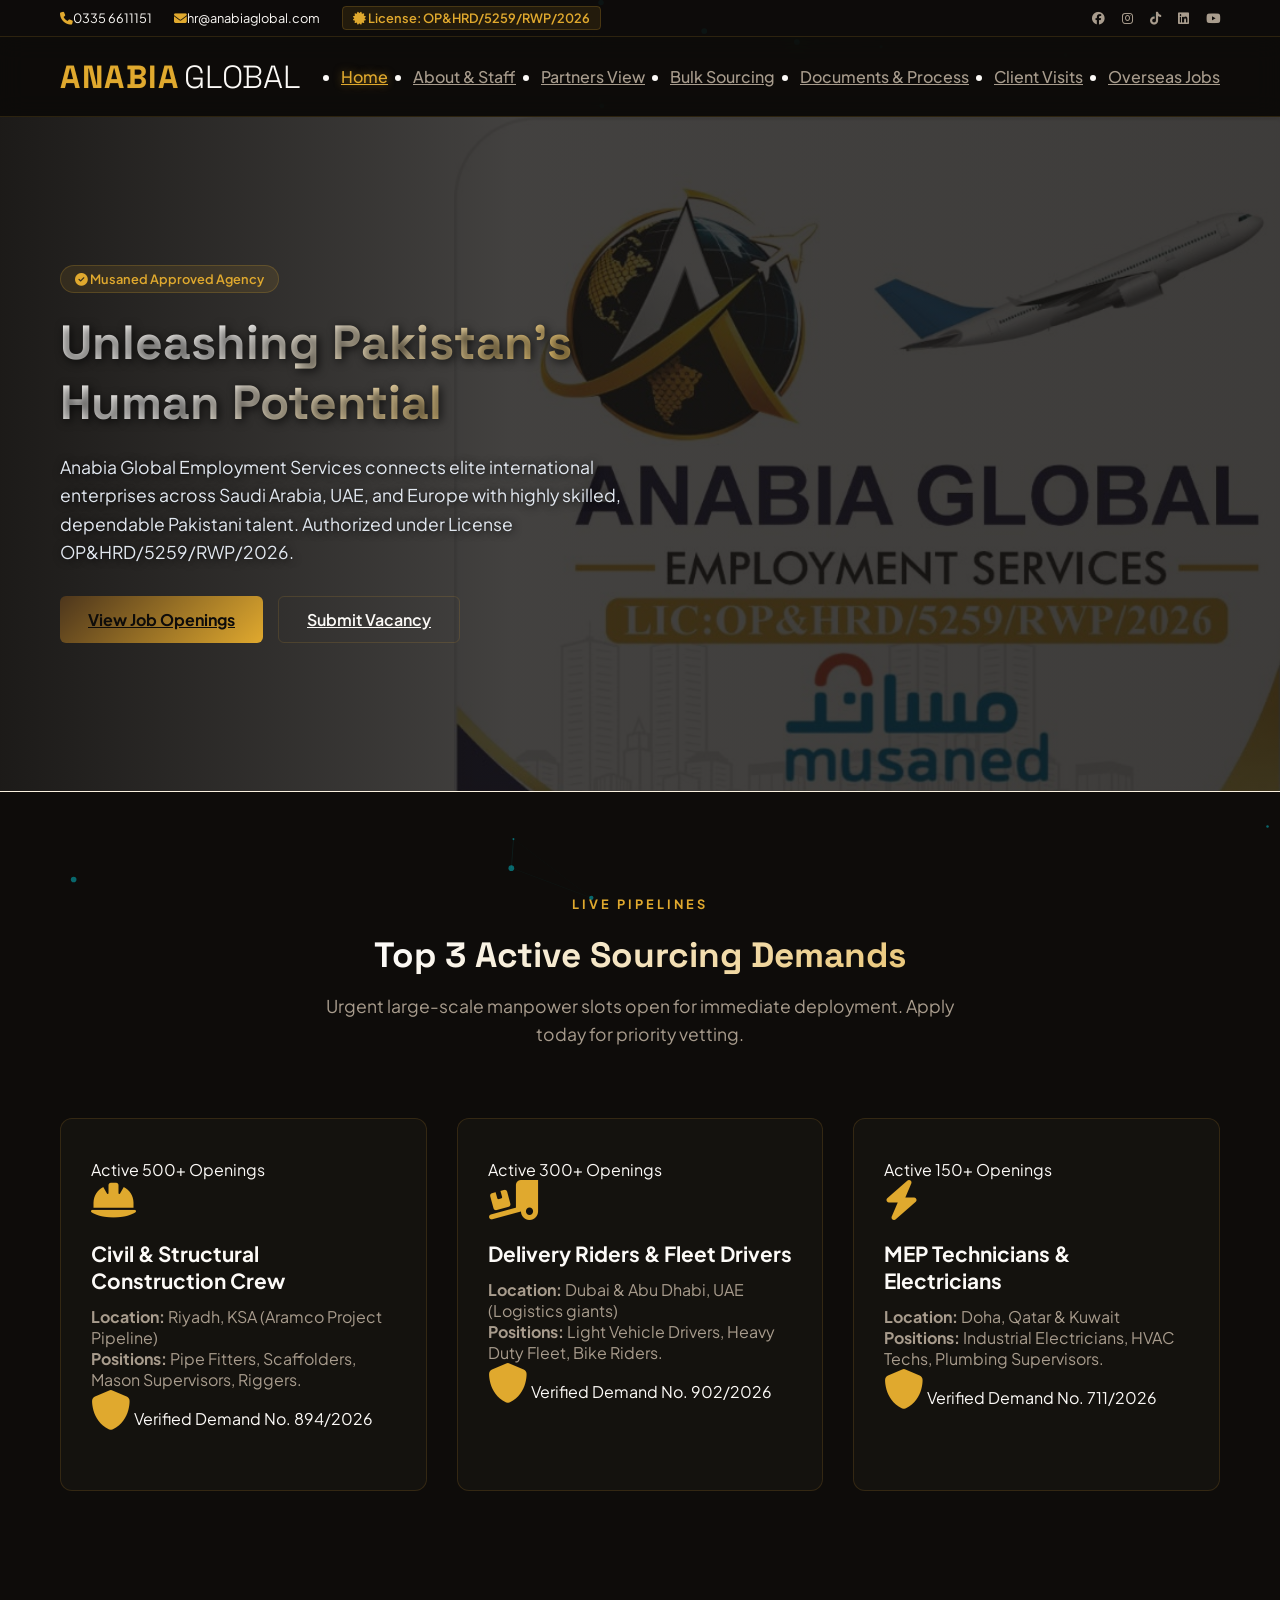
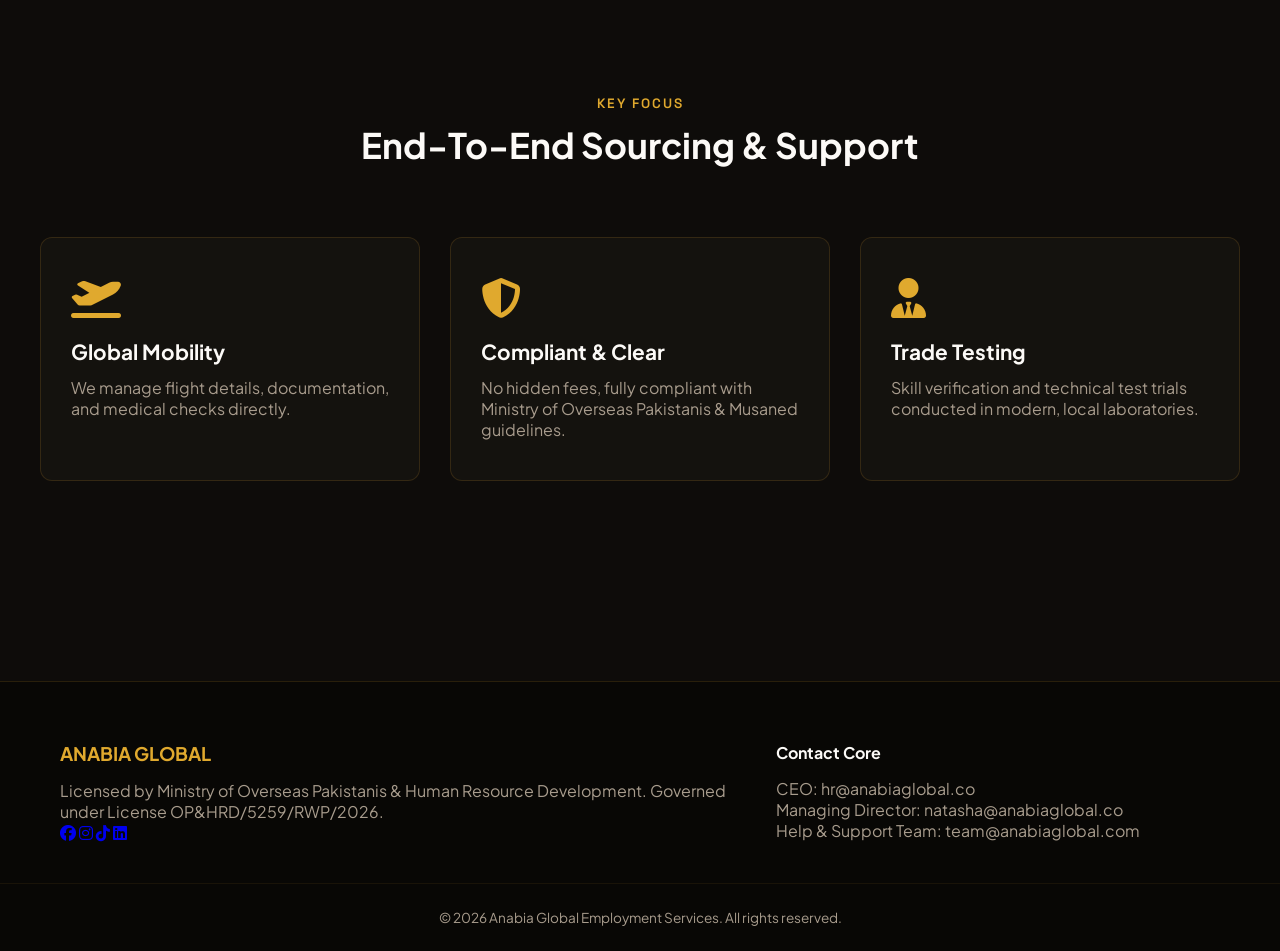
==== index.html @ f5974180 "imp changes" ====
<!DOCTYPE html>
<html lang="en">
<head>
    <meta charset="UTF-8">
    <meta name="viewport" content="width=device-width, initial-scale=1.0">
    <title>Anabia Global Employment Services | Pakistan - KSA - Gulf</title>
    <link rel="stylesheet" href="style.css">
    <!-- FontAwesome for icons -->
    <link rel="stylesheet" href="https://cdnjs.cloudflare.com/ajax/libs/font-awesome/6.4.0/css/all.min.css">
    <!-- Google Fonts -->
    <link href="https://fonts.googleapis.com/css2?family=Space+Grotesk:wght@400;600;700&family=Plus+Jakarta+Sans:wght@300;400;500;600;700&display=swap" rel="stylesheet">
</head>
<body>

    <!-- Dynamic Particle Background -->
    <canvas id="particleCanvas"></canvas>

    <!-- Top Contact Strip -->
    <div class="top-bar">
        <div class="container top-bar-content">
            <div class="contact-info">
                <span><i class="fa-solid fa-phone"></i>0335 6611151</span>
                <span><i class="fa-solid fa-envelope"></i>hr@anabiaglobal.com</span>
                <span class="lic-tag"><i class="fa-solid fa-certificate"></i> License: OP&HRD/5259/RWP/2026</span>
            </div>
            <div class="social-links">
                <a href="#" title="Facebook"><i class="fa-brands fa-facebook"></i></a>
                <a href="https://www.instagram.com/anabiaglobalofficial?igsh=MWttMWhkb2tjMGJ1dg%3D%3D&utm_source=qr" title="Instagram"><i class="fa-brands fa-instagram"></i></a>
                <a href="#" title="TikTok"><i class="fa-brands fa-tiktok"></i></a>
                <a href="#" title="LinkedIn"><i class="fa-brands fa-linkedin"></i></a>
                <a href="#" title="YouTube"><i class="fa-brands fa-youtube"></i></a>
            </div>
        </div>
    </div>

    <!-- Main Navigation Header -->
    <header class="main-header">
        <div class="container nav-container">
            <div class="logo">
               
                    <span class="logo-bold">ANABIA</span><span class="logo-light">GLOBAL</span>
                
            </div>
            
            <nav class="nav-menu" id="navMenu">
                <ul>
                    <li><a href="#" class="spa-trigger active" data-target="home-view">Home</a></li>
                    <li><a href="#" class="spa-trigger" data-target="about-view">About & Staff</a></li>
                    <li><a href="#" class="spa-trigger" data-target="partners-view">Partners View</a></li>
                    <li><a href="#" class="spa-trigger" data-target="bulk-view">Bulk Sourcing</a></li>
                    <li><a href="#" class="spa-trigger" data-target="docs-view">Documents & Process</a></li>
                    <li><a href="#" class="spa-trigger" data-target="delegates-view">Client Visits</a></li>
                    <li><a href="#" class="spa-trigger" data-target="jobs-view">Overseas Jobs</a></li>
                    <!-- <li><a href="#" class="btn-nav spa-trigger" data-target="contact-view">Apply Now</a></li> -->

                    
                </ul>
            </nav>

            <button class="mobile-toggle" id="mobileToggle" aria-label="Toggle menu">
                <i class="fa-solid fa-bars"></i>
            </button>
        </div>
    </header>

    <!-- VIEWS CONTAINER -->
    <main id="app-viewport">

        <!-- 1. HOME VIEW -->
        <section id="home-view" class="spa-view active">
            
            <!-- HERO SECTION -->
            <div class="hero">
                <div class="container hero-grid">
                    <div class="hero-text-card">
                        <span class="badge"><i class="fa-solid fa-circle-check"></i> Musaned Approved Agency</span>
                        <h1 class="gradient-text">Unleashing Pakistan's Human Potential</h1>
                        <p>Anabia Global Employment Services connects elite international enterprises across Saudi Arabia, UAE, and Europe with highly skilled, dependable Pakistani talent. Authorized under License OP&HRD/5259/RWP/2026.</p>
                        <div class="hero-actions">
                            <a href="#" class="btn btn-primary spa-trigger" data-target="jobs-view">View Job Openings</a>
                            <a href="#" class="btn btn-secondary spa-trigger" data-target="contact-view">Submit Vacancy</a>
                        </div>
                    </div>
                </div>
            </div>

            <!-- TOP 3 BIG RUNNING DEMANDS -->
            <div class="container page-padding">
                <div class="section-header centered">
                    <span class="cyber-badge">Live Pipelines</span>
                    <h2 class="gradient-text">Top 3 Active Sourcing Demands</h2>
                    <p class="section-subtitle">Urgent large-scale manpower slots open for immediate deployment. Apply today for priority vetting.</p>
                </div>
                
                <div class="info-grid">
                    <!-- Demand 1 -->
                    <div class="info-card glow-card">
                        <div class="demand-tag">Active 500+ Openings</div>
                        <i class="fa-solid fa-helmet-safety text-gradient"></i>
                        <h3>Civil & Structural Construction Crew</h3>
                        <p><strong>Location:</strong> Riyadh, KSA (Aramco Project Pipeline)</p>
                        <p><strong>Positions:</strong> Pipe Fitters, Scaffolders, Mason Supervisors, Riggers.</p>
                        <div class="card-action-bar">
                            <span class="verification-badge"><i class="fa-solid fa-shield"></i> Verified Demand No. 894/2026</span>
                        </div>
                    </div>
                    <!-- Demand 2 -->
                    <div class="info-card glow-card">
                        <div class="demand-tag">Active 300+ Openings</div>
                        <i class="fa-solid fa-truck-ramp-box text-gradient"></i>
                        <h3>Delivery Riders & Fleet Drivers</h3>
                        <p><strong>Location:</strong> Dubai & Abu Dhabi, UAE (Logistics giants)</p>
                        <p><strong>Positions:</strong> Light Vehicle Drivers, Heavy Duty Fleet, Bike Riders.</p>
                        <div class="card-action-bar">
                            <span class="verification-badge"><i class="fa-solid fa-shield"></i> Verified Demand No. 902/2026</span>
                        </div>
                    </div>
                    <!-- Demand 3 -->
                    <div class="info-card glow-card">
                        <div class="demand-tag">Active 150+ Openings</div>
                        <i class="fa-solid fa-bolt text-gradient"></i>
                        <h3>MEP Technicians & Electricians</h3>
                        <p><strong>Location:</strong> Doha, Qatar & Kuwait</p>
                        <p><strong>Positions:</strong> Industrial Electricians, HVAC Techs, Plumbing Supervisors.</p>
                        <div class="card-action-bar">
                            <span class="verification-badge"><i class="fa-solid fa-shield"></i> Verified Demand No. 711/2026</span>
                        </div>
                    </div>
                </div>
            </div>

            <!-- Home Info Boxes -->
            <div class="home-services-intro container">
                <div class="section-header centered">
                    <span class="section-tag">Key Focus</span>
                    <h2>End-To-End Sourcing & Support</h2>
                </div>
                <div class="info-grid">
                    <div class="info-card glow-card">
                        <i class="fa-solid fa-plane-departure"></i>
                        <h3>Global Mobility</h3>
                        <p>We manage flight details, documentation, and medical checks directly.</p>
                    </div>
                    <div class="info-card glow-card">
                        <i class="fa-solid fa-shield-halved"></i>
                        <h3>Compliant & Clear</h3>
                        <p>No hidden fees, fully compliant with Ministry of Overseas Pakistanis & Musaned guidelines.</p>
                    </div>
                    <div class="info-card glow-card">
                        <i class="fa-solid fa-user-tie"></i>
                        <h3>Trade Testing</h3>
                        <p>Skill verification and technical test trials conducted in modern, local laboratories.</p>
                    </div>
                </div>
            </div>
        </section>

        <!-- 2. ABOUT US, STAFF & PHYSICAL OFFICES VIEW -->
        <section id="about-view" class="spa-view">
            <div class="subpage-header">
                <div class="container">
                    <h1 class="gradient-text">Who We Are</h1>
                    <p>Bringing standard excellence to international HR solutions under license OP&HRD/5259/RWP/2026.</p>
                </div>
            </div>
            
            <div class="container page-padding">
                <div class="about-detail-grid">
                    <div class="text-content">
                        <h2>CEO's Commitment to Quality</h2>
                        <blockquote>
                            "Anabia Global has been at the forefront of the recruitment industry in Pakistan. We don’t just fill openings—we cultivate human relationships built on integrity, global standards, and verified compliance via channels like Musaned."
                        </blockquote>
                        <p>We are registered members of the Pakistan Overseas Employment Promoters Association (POEPA) and approved by the Bureau of Emigration & Overseas Employment. Our selection channels guarantee that candidates match your core workflow immediately upon landing.</p>
                    </div>
                    <div class="compliance-box glow-card">
                        <h3>Our Core Policies</h3>
                        <div class="policy-accordion">
                            <div class="accordion-item">
                                <button class="accordion-header">AHTMS Prohibition Policy <i class="fa-solid fa-chevron-down"></i></button>
                                <div class="accordion-content">
                                    <p>We enforce a strict zero-tolerance code against Human Trafficking and Exploitative labor, aligning carefully with global humanitarian labor acts.</p>
                                </div>
                            </div>
                            <div class="accordion-item">
                                <button class="accordion-header">CSER Policy Statement <i class="fa-solid fa-chevron-down"></i></button>
                                <div class="accordion-content">
                                    <p>Our Corporate Social Responsibility ensures a portion of our earnings funds vocational skill centers in remote regions of Pakistan.</p>
                                </div>
                            </div>
                        </div>
                    </div>
                </div>

                <!-- NEW: PHYSICAL OFFICE TOUR & INFRASTRUCTURE PHOTOS -->
                <div class="office-photos-section">
                    <div class="section-header">
                        <span class="cyber-badge">State-Of-The-Art Workspace</span>
                        <h2 class="gradient-text">Our Physical HQ & Evaluation Labs</h2>
                        <p class="section-subtitle">Take a digital walk through our executive cabins, interview rooms, and testing environments.</p>
                    </div>
                    
                </div>
            </div>



            <!-- EXECUTIVE LEADERSHIP & STAFF PROFILE SECTION -->
            <section class="leadership-section">
                <div class="container">
                    <div class="section-header">
                        <span class="cyber-badge">Core Board</span>
                        <h2 class="section-title gradient-text">Our Executive Leadership & Staff</h2>
                        <p class="section-subtitle">Guiding global recruitment pipelines with integrity, innovation, and direct cross-border oversight.</p>
                    </div>
                    
                    <div class="leadership-container">
                        <!-- Row 1: CEO -->
                        <div class="leader-row">
                            <div class="leader-image-panel">
                                <img src="ceo.jpeg" alt="Malik Imran - CEO" class="leader-pic">
                                <div class="panel-glow"></div>
                            </div>
                            <div class="leader-info-panel">
                                <div class="panel-header">
                                    <span class="leader-tag">Founder & CEO</span>
                                    <h3 class="leader-fullname">Malik Imran</h3>
                                </div>
                                <p class="leader-description">
                                    With years of industry-leading expertise in global workforce mobilization, Malik Imran spearheads Anabia Global with a vision to empower Pakistan’s premium talent. Under his direction, the agency has established invaluable relationships with top-tier clients across the Middle East and Europe.
                                </p>
                                <div class="leader-meta">
                                    <a href="mailto:hr@anabiaglobal.co" class="leader-email">
                                        <i class="fa-solid fa-envelope-open-text"></i> hr@anabiaglobal.co
                                    </a>
                                </div>
                            </div>
                        </div>

                        <!-- Row 2: MD -->
                        <div class="leader-row reverse">
                            <div class="leader-image-panel">
                                <img src="director.jpeg" alt="Natasha Imran - Managing Director" class="leader-pic">
                                <div class="panel-glow"></div>
                            </div>
                            <div class="leader-info-panel">
                                <div class="panel-header">
                                    <span class="leader-tag">Managing Director</span>
                                    <h3 class="leader-fullname">Natasha Mazhar</h3>
                                </div>
                                <p class="leader-description">
                                    Overseeing our core operational frameworks, the Managing Director ensures that candidate vetting, technical compliance, and fast-track mobilization procedures meet international standards. Their execution guarantees seamless recruitment solutions for complex industrial contracts.
                                </p>
                                <div class="leader-meta">
                                    <a href="mailto:natasha@anabiaglobal.co" class="leader-email">
                                        <i class="fa-solid fa-envelope-open-text"></i> natasha@anabiaglobal.co
                                    </a>
                                </div>
                            </div>
                        </div>

                        <!-- Row 3: Staff Profile 1 (Head of Recruitment) -->
                        <div class="leader-row">
                            <div class="leader-image-panel">
                                <img src="imigrationOf.jpeg" alt="Muhammad Ali - Head of Recruitment" class="leader-pic">
                                <div class="panel-glow"></div>
                            </div>
                            <div class="leader-info-panel">
                                <div class="panel-header">
                                    <span class="leader-tag">Immigration processing officer</span>
                                    <h3 class="leader-fullname">Shahzaib Saleem</h3>
                                </div>
                                <p class="leader-description">
                                    Directly managing the candidate sourcing, screening, and database processing units. Ali coordinates directly with trade testing labs to ensure technical candidate pools match clients' project needs without compromises.
                                </p>
                                <div class="leader-meta">
                                    <a href="mailto:anabiaglobalshahzaib@gmail.com" class="leader-email">
                                        <i class="fa-solid fa-envelope-open-text"></i> anabiaglobalshahzaib@gmail.com
                                    </a>
                                </div>
                            </div>
                        </div>

                        <!-- assistant -->
                        <div class="leader-row reverse">
                                <div class="leader-image-panel">
                                    <img src="assist.jpeg" alt="Malik Imran - CEO" class="leader-pic">
                                    <div class="panel-glow"></div>
                                </div>
                                <div class="leader-info-panel">
                                    <div class="panel-header">
                                        <span class="leader-tag">Recruitment coordinator</span>
                                        <h3 class="leader-fullname">Sania Khan</h3>
                                    </div>
                                    <p class="leader-description">
                                       Orchestrates our high-volume sourcing pipelines and structures candidate screening protocols. By coordinating directly with visiting overseas delegations, they ensure precise, legally compliant placements for international industries.
                                    </p>
                                       <div class="leader-meta">
                                        <a href="mailto:sania@anabiaglobal.com" class="leader-email">
                                            <i class="fa-solid fa-envelope-open-text"></i> sania@anabiaglobal.com
                                        </a>
                                    </div>
                                </div>
                                </div>

                        
                        <!-- IT -->
                        <div class="leader-row">
                            <div class="leader-image-panel">
                                <img src="it.jpeg" alt="Malik Imran - CEO" class="leader-pic">
                                <div class="panel-glow"></div>
                            </div>
                            <div class="leader-info-panel">
                                <div class="panel-header">
                                    <span class="leader-tag">Head of IT and Digital Operations</span>
                                    <h3 class="leader-fullname">Muhammad Soban</h3>
                                </div>
                                <p class="leader-description">
                                    Spearheads our technical frameworks, safeguarding candidate records with advanced encryption. They administer our custom portal databases, ensuring secure document uploads and 24/7 processing updates.
                                </p>
                               <div class="leader-meta">
                                        <a href="mailto:sobanofficial3@gmail.com" class="leader-email">
                                            <i class="fa-solid fa-envelope-open-text"></i> sobanofficial3@gmail.com
                                        </a>
                                    </div>
                            </div>
                        </div>
                        


                         <!--RECR OFFICER-->
                        <div class="leader-row reverse">
                            <div class="leader-image-panel">
                                <img src="recrOF.jpeg" alt="Malik Imran - CEO" class="leader-pic">
                                <div class="panel-glow"></div>
                            </div>
                            <div class="leader-info-panel">
                                <div class="panel-header">
                                    <span class="leader-tag">Recruitment Operations Manager</span>
                                    <h3 class="leader-fullname">Nuvaira Hussain</h3>
                                </div>
                                <p class="leader-description">
                                    Directs the day-to-day lifecycle of active recruitment projects, ensuring smooth document vetting, visa processing speed, and mobilization timelines. They bridge the gap between back-office compliance and front-line coordinators to deliver rapid, hassle-free candidate deployments.
                                </p>
                               <div class="leader-meta">
                                <a href="mailto:team@anabiaglobal.com" class="leader-email">
                                            <i class="fa-solid fa-envelope-open-text"></i> team@anabiaglobal.com
                                        </a>
                                    </div>
                                    
                            </div>
                        </div>
                    </div>
                </div>
            </section>
        </section>

        <!-- 3. BULK RECRUITMENT SERVICES VIEW (EXPANDED) -->
        <section id="bulk-view" class="spa-view">
            <div class="subpage-header">
                <div class="container">
                    <span class="badge">Enterprise Scale</span>
                    <h1 class="gradient-text">Bulk Mass Sourcing Services</h1>
                    <p>Supplying massive, highly-skilled, and industrial-grade construction manpower setups at short notice.</p>
                </div>
            </div>

            <!-- Key Metrics Ribbon -->
            <div class="container" style="margin-top: -40px; position: relative; z-index: 10;">
                <div class="info-grid" style="margin-top: 0; grid-template-columns: repeat(auto-fit, minmax(220px, 1fr));">
                    <div class="glow-card info-card" style="padding: 25px; text-align: center;">
                        <i class="fa-solid fa-users-gear" style="font-size: 2rem; margin-bottom: 10px;"></i>
                        <h3 style="font-size: 1.8rem; color: var(--primary-glow); margin-bottom: 5px;">10,000+</h3>
                        <p style="font-size: 0.85rem; text-transform: uppercase; letter-spacing: 1px;">Active Talent Pool</p>
                    </div>
                    <div class="glow-card info-card" style="padding: 25px; text-align: center;">
                        <i class="fa-solid fa-plane-departure" style="font-size: 2rem; margin-bottom: 10px;"></i>
                        <h3 style="font-size: 1.8rem; color: var(--primary-glow); margin-bottom: 5px;">30 Days</h3>
                        <p style="font-size: 0.85rem; text-transform: uppercase; letter-spacing: 1px;">Rapid Mobilization</p>
                    </div>
                    <div class="glow-card info-card" style="padding: 25px; text-align: center;">
                        <i class="fa-solid fa-vcard" style="font-size: 2rem; margin-bottom: 10px;"></i>
                        <h3 style="font-size: 1.8rem; color: var(--primary-glow); margin-bottom: 5px;">98%</h3>
                        <p style="font-size: 0.85rem; text-transform: uppercase; letter-spacing: 1px;">Visa Success Rate</p>
                    </div>
                    <div class="glow-card info-card" style="padding: 25px; text-align: center;">
                        <i class="fa-solid fa-shield-halved" style="font-size: 2rem; margin-bottom: 10px;"></i>
                        <h3 style="font-size: 1.8rem; color: var(--primary-glow); margin-bottom: 5px;">100%</h3>
                        <p style="font-size: 0.85rem; text-transform: uppercase; letter-spacing: 1px;">Compliant Vetting</p>
                    </div>
                </div>
            </div>

            <!-- Block 1: The Core Value Proposition -->
            <div class="container page-padding" style="padding-bottom: 50px;">
                <div class="bulk-benefits-grid">
                    <div class="bulk-text-wrap">
                        <span class="section-tag">Mass Infrastructure Deployment</span>
                        <h2 style="font-size: 2rem; margin: 15px 0 20px 0; font-family: var(--font-heading);">Why Choose Anabia Global for Bulk Operations?</h2>
                        <p style="line-height: 1.7; color: var(--text-muted); margin-bottom: 25px;">
                            If you're launching massive commercial development, petrochemical processing, civil infrastructure, or metropolitan construction developments, standard hiring methods fall short. You need a logistics and deployment partner capable of organizing, vetting, and mobilizing thousands of skilled workers simultaneously without sacrificing quality.
                        </p>
                        
                        <div class="features-columns" style="margin-top: 20px;">
                            <div class="benefit-item">
                                <i class="fa-solid fa-circle-check"></i>
                                <div>
                                    <h4>Modern Hands-on Testing Yards</h4>
                                    <p>We host advanced electrical, industrial mechanical, pipeline welding, and civil testing yards to thoroughly qualify manual labor before issuing medical assessments and visa executions.</p>
                                </div>
                            </div>
                            <div class="benefit-item">
                                <i class="fa-solid pointer fa-circle-check"></i>
                                <div>
                                    <h4>Comprehensive Sourcing Base</h4>
                                    <p>A digitized, always-updating database spanning major Pakistani metropolitan regions including Rawalpindi, Lahore, Peshawar, Karachi, as well as rural regional craft centers.</p>
                                </div>
                            </div>
                            <div class="benefit-item">
                                <i class="fa-solid fa-circle-check"></i>
                                <div>
                                    <h4>Medical & Compliance Bureaucracy Handling</h4>
                                    <p>We manage Gamca medical clearances, protectorate approvals, and embassy scheduling internally to prevent delayed flights and project bottlenecks.</p>
                                </div>
                            </div>
                        </div>
                    </div>
                    <div class="bulk-image-wrap">
                        <div class="visual-card-wrapper">
                            <img src="https://images.unsplash.com/photo-1541888946425-d81bb19240f5?q=80&w=1000&auto=format&fit=crop" alt="Onsite construction workforce" class="glowing-image" style="height: 480px; object-fit: cover;">
                            <div class="experience-floating-badge" style="background: rgba(14, 12, 10, 0.95); border-color: var(--primary-glow);">
                                <span>15k+</span>
                                <p style="font-size: 0.8rem; color: var(--text-muted); text-transform: uppercase;">Workers Placed</p>
                            </div>
                        </div>
                    </div>
                </div>
            </div>

            <!-- Block 2: Interactive Mobilization Pipeline (Steps) -->
            <div style="background: rgba(26, 22, 18, 0.25); border-top: 1px solid var(--border-color); border-bottom: 1px solid var(--border-color); padding: 80px 0;">
                <div class="container">
                    <div class="section-header" style="margin-bottom: 50px;">
                        <span class="section-tag">How We Execute</span>
                        <h2 style="font-family: var(--font-heading); margin-top: 10px;">Our Bulk Mobilization Framework</h2>
                        <p class="section-subtitle">We transition projects from technical requirements to on-site boots on the ground in five highly managed phases.</p>
                    </div>

                    <div class="info-grid" style="grid-template-columns: repeat(auto-fit, minmax(200px, 1fr)); gap: 20px;">
                        <div class="glow-card info-card" style="padding: 30px 20px; position: relative;">
                            <span style="position: absolute; top: 15px; right: 20px; font-family: var(--font-heading); color: rgba(224, 169, 46, 0.15); font-size: 3rem; font-weight: 800; line-height: 1;">01</span>
                            <i class="fa-solid fa-file-invoice" style="font-size: 2rem; color: var(--primary-glow); margin-bottom: 15px;"></i>
                            <h4 style="margin-bottom: 8px;">Demand Sourcing</h4>
                            <p style="font-size: 0.85rem; line-height: 1.5; color: var(--text-muted);">Alignment on construction quotas, specialized craft trades, trade certifications, and client project schedules.</p>
                        </div>
                        <div class="glow-card info-card" style="padding: 30px 20px; position: relative;">
                            <span style="position: absolute; top: 15px; right: 20px; font-family: var(--font-heading); color: rgba(224, 169, 46, 0.15); font-size: 3rem; font-weight: 800; line-height: 1;">02</span>
                            <i class="fa-solid fa-vials" style="font-size: 2rem; color: var(--primary-glow); margin-bottom: 15px;"></i>
                            <h4 style="margin-bottom: 8px;">Trade Testing</h4>
                            <p style="font-size: 0.85rem; line-height: 1.5; color: var(--text-muted);">Candidates execute practical trials at certified regional workshops under strict inspection parameters.</p>
                        </div>
                        <div class="glow-card info-card" style="padding: 30px 20px; position: relative;">
                            <span style="position: absolute; top: 15px; right: 20px; font-family: var(--font-heading); color: rgba(224, 169, 46, 0.15); font-size: 3rem; font-weight: 800; line-height: 1;">03</span>
                            <i class="fa-solid fa-shield-virus" style="font-size: 2rem; color: var(--primary-glow); margin-bottom: 15px;"></i>
                            <h4 style="margin-bottom: 8px;">Vetting & Meds</h4>
                            <p style="font-size: 0.85rem; line-height: 1.5; color: var(--text-muted);">Background checks run alongside immediate GAMCA medical, vaccine, and general physical fitness clearances.</p>
                        </div>
                        <div class="glow-card info-card" style="padding: 30px 20px; position: relative;">
                            <span style="position: absolute; top: 15px; right: 20px; font-family: var(--font-heading); color: rgba(224, 169, 46, 0.15); font-size: 3rem; font-weight: 800; line-height: 1;">04</span>
                            <i class="fa-solid fa-passport" style="font-size: 2rem; color: var(--primary-glow); margin-bottom: 15px;"></i>
                            <h4 style="margin-bottom: 8px;">Visa & Clearance</h4>
                            <p style="font-size: 0.85rem; line-height: 1.5; color: var(--text-muted);">Execution of bulk labor visas, biometric capture, and protectorate office endorsements under government laws.</p>
                        </div>
                        <div class="glow-card info-card" style="padding: 30px 20px; position: relative;">
                            <span style="position: absolute; top: 15px; right: 20px; font-family: var(--font-heading); color: rgba(224, 169, 46, 0.15); font-size: 3rem; font-weight: 800; line-height: 1;">05</span>
                            <i class="fa-solid fa-plane-arrival" style="font-size: 2rem; color: var(--primary-glow); margin-bottom: 15px;"></i>
                            <h4 style="margin-bottom: 8px;">Deployment</h4>
                            <p style="font-size: 0.85rem; line-height: 1.5; color: var(--text-muted);">Coordinated charter flights, logistical on-site transition, safety orientation, and crew leader handovers.</p>
                        </div>
                    </div>
                </div>
            </div>

            <!-- Block 3: Sectors & Trade Profiles We Supply -->
            <div class="container page-padding">
                <div class="bulk-benefits-grid" style="grid-template-columns: 0.95fr 1.05fr; align-items: center;">
                    <div class="bulk-image-wrap">
                        <div class="visual-card-wrapper">
                            <img src="https://images.unsplash.com/photo-1504307651254-35680f356dfd?q=80&w=1000&auto=format&fit=crop" alt="Industrial machinery and steel erection" class="glowing-image" style="height: 420px; object-fit: cover;">
                        </div>
                    </div>
                    <div class="bulk-text-wrap">
                        <span class="section-tag">Sectors Serviced</span>
                        <h2 style="font-size: 2rem; margin: 15px 0 20px 0; font-family: var(--font-heading);">Industrial Roles We Specialize In</h2>
                        <p style="line-height: 1.7; color: var(--text-muted); margin-bottom: 30px;">
                            We maintain deep pipelines of skilled laborers, certified technicians, and supervisors who are pre-screened and ready to relocate to global project sites.
                        </p>

                        <div style="display: grid; grid-template-columns: 1fr 1fr; gap: 20px;">
                            <div class="glow-card" style="padding: 20px; background: rgba(14, 12, 10, 0.4);">
                                <h4 style="color: var(--primary-glow); margin-bottom: 8px;"><i class="fa-solid fa-trowel-bricks" style="margin-right: 8px;"></i>Civil & Infrastructure</h4>
                                <p style="font-size: 0.85rem; color: var(--text-muted);">Masons, shuttering carpenters, steel fixers, concrete placement operators, and general labor blocks.</p>
                            </div>
                            <div class="glow-card" style="padding: 20px; background: rgba(14, 12, 10, 0.4);">
                                <h4 style="color: var(--primary-glow); margin-bottom: 8px;"><i class="fa-solid fa-fire-burner" style="margin-right: 8px;"></i>Mechanical & Piping</h4>
                                <p style="font-size: 0.85rem; color: var(--text-muted);">Certified pipeline welders (6G/TIG/MIG), pipe fitters, fabricators, millwrights, and rigging crews.</p>
                            </div>
                            <div class="glow-card" style="padding: 20px; background: rgba(14, 12, 10, 0.4);">
                                <h4 style="color: var(--primary-glow); margin-bottom: 8px;"><i class="fa-solid fa-bolt" style="margin-right: 8px;"></i>Electrical & Instrumentation</h4>
                                <p style="font-size: 0.85rem; color: var(--text-muted);">Industrial cable tray installers, loop testers, plant electricians, HVAC techs, and fiber terminators.</p>
                            </div>
                            <div class="glow-card" style="padding: 20px; background: rgba(14, 12, 10, 0.4);">
                                <h4 style="color: var(--primary-glow); margin-bottom: 8px;"><i class="fa-solid fa-helmet-safety" style="margin-right: 8px;"></i>Safety & Leadership</h4>
                                <p style="font-size: 0.85rem; color: var(--text-muted);">Certified HSE officers, multi-lingual camp bosses, site foremen, logistics managers, and lead engineers.</p>
                            </div>
                        </div>
                    </div>
                </div>
            </div>

            <!-- Call to Action Banner -->
            <div class="container" style="padding-bottom: 100px;">
                <div class="glow-card" style="padding: 50px; text-align: center; background: linear-gradient(135deg, rgba(26, 22, 18, 0.8) 0%, rgba(14, 12, 10, 0.95) 100%);">
                    <h2 style="font-family: var(--font-heading); font-size: 2rem; margin-bottom: 15px;" class="gradient-text">Need a Scalable Workforce Solution?</h2>
                    <p style="max-width: 650px; margin: 0 auto 30px auto; color: var(--text-muted); line-height: 1.6;">
                        Whether you are bidding on mega infrastructure projects or launching a multi-year industrial development, let us handle the talent logistics. Get in touch with our enterprise mobilization team.
                    </p>
                    <a href="#contact-view" class="btn btn-primary" onclick="switchView('contact-view')">
                        <i class="fa-solid fa-handshake"></i> Consult with Our Experts
                    </a>
                </div>
            </div>
        </section>

<!-- 3. DOCUMENTS, COMPLIANCE & DEMAND LETTERS VIEW -->
        <section id="docs-view" class="spa-view">
            <div class="subpage-header">
                <div class="container">
                    <span class="badge">Regulatory Clearance</span>
                    <h1 class="gradient-text">Official Credentials & Demand Letters</h1>
                    <p>A transparent archive of our authenticated bilateral agency agreements, consular powers of attorney, and approved governmental demand letters.</p>
                </div>
            </div>

            <!-- Introductory Trust & Compliance Block -->
            <div class="container" style="padding-top: 50px; padding-bottom: 30px;">
                <div class="glow-card" style="padding: 40px; background: linear-gradient(135deg, rgba(26, 22, 18, 0.8) 0%, rgba(14, 12, 10, 0.95) 100%); margin-bottom: 50px;">
                    <div style="display: grid; grid-template-columns: 1fr 2fr; gap: 40px; align-items: center;">
                        <div>
                            <span class="section-tag" style="display: block; margin-bottom: 10px;">Verify Legitimacy</span>
                            <h2 style="font-family: var(--font-heading); font-size: 1.8rem; line-height: 1.3;">Fully Audited & Legally Binding Agreements</h2>
                        </div>
                        <div>
                            <p style="color: var(--text-muted); font-size: 0.95rem; line-height: 1.7;">
                                Every document presented below represents our absolute commitment to legal compliance, international labor regulations, and ethical recruitment. These credentials establish direct delegation agreements between overseas employers and our agency, verified by respective ministries of foreign affairs, local chambers of commerce, and consular offices.
                            </p>
                        </div>
                    </div>
                </div>
            </div>

            <!-- 10-Document Grid Section -->
            <div class="container" style="padding-bottom: 80px;">
                <div class="section-header" style="text-align: left; margin-bottom: 50px;">
                    <span class="section-tag">Active Bilateral Archives</span>
                    <h2 style="font-family: var(--font-heading); margin-top: 10px;">Official Consular & Ministerial Documents</h2>
                    <p style="color: var(--text-muted); margin-top: 5px; max-width: 700px;">Review our standardized visa allocations, trade quota clearances, agency delegations, and official host-country credentials.</p>
                </div>

                <div style="display: grid; grid-template-columns: repeat(auto-fit, minmax(320px, 1fr)); gap: 30px;">
                    
                    <!-- Document 1 -->
                    <div class="glow-card" style="padding: 20px; display: flex; flex-direction: column;">
                        <div class="visual-card-wrapper" style="border-radius: 8px; overflow: hidden; border: 1px solid rgba(224, 169, 46, 0.1); margin-bottom: 20px;">
                            <img src="Certificates/1.jpeg" alt="Consular Agency Agreement" style="width: 100%; height: 380px; object-fit: contain; background: #13100d; padding: 10px; transition: transform 0.3s;" onmouseover="this.style.transform='scale(1.03)'" onmouseout="this.style.transform='scale(1)'">
                        </div>
                        <div style="flex-grow: 1; display: flex; flex-direction: column; justify-content: space-between;">
                            <div>
                                <div style="display: flex; justify-content: space-between; align-items: center; margin-bottom: 10px;">
                                    <span style="font-size: 0.75rem; color: var(--primary-glow); font-weight: 700; text-transform: uppercase; letter-spacing: 1px;">Document 01</span>
                                    <span style="background: rgba(224, 169, 46, 0.1); color: var(--primary-glow); font-size: 0.75rem; padding: 2px 8px; border-radius: 4px; font-weight: 600;">Verified</span>
                                </div>
                                <h3 style="font-family: var(--font-heading); font-size: 1.2rem; margin-bottom: 10px; color: var(--text-main);">Consular Agency Agreement (Wakala)</h3>
                                <p style="font-size: 0.85rem; color: var(--text-muted); line-height: 1.6; margin-bottom: 20px;">
                                    This official bilateral decree delegates recruitment authority to our agency, certified by consular offices to initiate candidate selection and passport processing under regulatory oversight.
                                </p>
                            </div>
                        </div>
                    </div>

                    <!-- Document 2 -->
                    <div class="glow-card" style="padding: 20px; display: flex; flex-direction: column;">
                        <div class="visual-card-wrapper" style="border-radius: 8px; overflow: hidden; border: 1px solid rgba(224, 169, 46, 0.1); margin-bottom: 20px;">
                            <img src="Certificates/2.jpeg" alt="Official Manpower Demand Order" style="width: 100%; height: 380px; object-fit: contain; background: #13100d; padding: 10px; transition: transform 0.3s;" onmouseover="this.style.transform='scale(1.03)'" onmouseout="this.style.transform='scale(1)'">
                        </div>
                        <div style="flex-grow: 1; display: flex; flex-direction: column; justify-content: space-between;">
                            <div>
                                <div style="display: flex; justify-content: space-between; align-items: center; margin-bottom: 10px;">
                                    <span style="font-size: 0.75rem; color: var(--primary-glow); font-weight: 700; text-transform: uppercase; letter-spacing: 1px;">Document 02</span>
                                    <span style="background: rgba(224, 169, 46, 0.1); color: var(--primary-glow); font-size: 0.75rem; padding: 2px 8px; border-radius: 4px; font-weight: 600;">Government Approved</span>
                                </div>
                                <h3 style="font-family: var(--font-heading); font-size: 1.2rem; margin-bottom: 10px; color: var(--text-main);">Official Manpower Demand Order</h3>
                                <p style="font-size: 0.85rem; color: var(--text-muted); line-height: 1.6; margin-bottom: 20px;">
                                    Detailing structural trade requirements, allocation ratios, and approved wage distributions. This order forms the legal framework for domestic labor clearance.
                                </p>
                            </div>
                        </div>
                    </div>

                    <!-- Document 3 -->
                    <div class="glow-card" style="padding: 20px; display: flex; flex-direction: column;">
                        <div class="visual-card-wrapper" style="border-radius: 8px; overflow: hidden; border: 1px solid rgba(224, 169, 46, 0.1); margin-bottom: 20px;">
                            <img src="Certificates/3.jpeg" alt="Consular Power of Attorney" style="width: 100%; height: 380px; object-fit: contain; background: #13100d; padding: 10px; transition: transform 0.3s;" onmouseover="this.style.transform='scale(1.03)'" onmouseout="this.style.transform='scale(1)'">
                        </div>
                        <div style="flex-grow: 1; display: flex; flex-direction: column; justify-content: space-between;">
                            <div>
                                <div style="display: flex; justify-content: space-between; align-items: center; margin-bottom: 10px;">
                                    <span style="font-size: 0.75rem; color: var(--primary-glow); font-weight: 700; text-transform: uppercase; letter-spacing: 1px;">Document 03</span>
                                    <span style="background: rgba(224, 169, 46, 0.1); color: var(--primary-glow); font-size: 0.75rem; padding: 2px 8px; border-radius: 4px; font-weight: 600;">Consular Attested</span>
                                </div>
                                <h3 style="font-family: var(--font-heading); font-size: 1.2rem; margin-bottom: 10px; color: var(--text-main);">Consular Power of Attorney (Tawkeel)</h3>
                                <p style="font-size: 0.85rem; color: var(--text-muted); line-height: 1.6; margin-bottom: 20px;">
                                    A secure legal instrument granting our placement bureau direct representation rights before embassy officials, securing smooth visa stamping operations.
                                </p>
                            </div>
                        </div>
                    </div>

                    <!-- Document 4 -->
                    <div class="glow-card" style="padding: 20px; display: flex; flex-direction: column;">
                        <div class="visual-card-wrapper" style="border-radius: 8px; overflow: hidden; border: 1px solid rgba(224, 169, 46, 0.1); margin-bottom: 20px;">
                            <img src="Certificates/4.jpeg" alt="Ministry Labor Authorization" style="width: 100%; height: 380px; object-fit: contain; background: #13100d; padding: 10px; transition: transform 0.3s;" onmouseover="this.style.transform='scale(1.03)'" onmouseout="this.style.transform='scale(1)'">
                        </div>
                        <div style="flex-grow: 1; display: flex; flex-direction: column; justify-content: space-between;">
                            <div>
                                <div style="display: flex; justify-content: space-between; align-items: center; margin-bottom: 10px;">
                                    <span style="font-size: 0.75rem; color: var(--primary-glow); font-weight: 700; text-transform: uppercase; letter-spacing: 1px;">Document 04</span>
                                    <span style="background: rgba(224, 169, 46, 0.1); color: var(--primary-glow); font-size: 0.75rem; padding: 2px 8px; border-radius: 4px; font-weight: 600;">Ministry Certified</span>
                                </div>
                                <h3 style="font-family: var(--font-heading); font-size: 1.2rem; margin-bottom: 10px; color: var(--text-main);">Ministry Labor Authorization</h3>
                                <p style="font-size: 0.85rem; color: var(--text-muted); line-height: 1.6; margin-bottom: 20px;">
                                    Official validation issued by the Ministry of Human Resources, verifying that all employment terms, worker protection standards, and quarters align with bilateral treaties.
                                </p>
                            </div>
                        </div>
                    </div>

                    <!-- Document 5 -->
                    <div class="glow-card" style="padding: 20px; display: flex; flex-direction: column;">
                        <div class="visual-card-wrapper" style="border-radius: 8px; overflow: hidden; border: 1px solid rgba(224, 169, 46, 0.1); margin-bottom: 20px;">
                            <img src="Certificates/5.jpeg" alt="Consular Work Visa Registration" style="width: 100%; height: 380px; object-fit: contain; background: #13100d; padding: 10px; transition: transform 0.3s;" onmouseover="this.style.transform='scale(1.03)'" onmouseout="this.style.transform='scale(1)'">
                        </div>
                        <div style="flex-grow: 1; display: flex; flex-direction: column; justify-content: space-between;">
                            <div>
                                <div style="display: flex; justify-content: space-between; align-items: center; margin-bottom: 10px;">
                                    <span style="font-size: 0.75rem; color: var(--primary-glow); font-weight: 700; text-transform: uppercase; letter-spacing: 1px;">Document 05</span>
                                    <span style="background: rgba(224, 169, 46, 0.1); color: var(--primary-glow); font-size: 0.75rem; padding: 2px 8px; border-radius: 4px; font-weight: 600;">Registered</span>
                                </div>
                                <h3 style="font-family: var(--font-heading); font-size: 1.2rem; margin-bottom: 10px; color: var(--text-main);">Consular Work Visa Registration</h3>
                                <p style="font-size: 0.85rem; color: var(--text-muted); line-height: 1.6; margin-bottom: 20px;">
                                    This certified registration form details authorized biometric routing numbers and processing pathways allocated for massive overseas recruitment drives.
                                </p>
                            </div>
                        </div>
                    </div>

                    <!-- Document 6 -->
                    <div class="glow-card" style="padding: 20px; display: flex; flex-direction: column;">
                        <div class="visual-card-wrapper" style="border-radius: 8px; overflow: hidden; border: 1px solid rgba(224, 169, 46, 0.1); margin-bottom: 20px;">
                            <img src="Certificates/6.jpeg" alt="Chamber of Commerce Endorsement" style="width: 100%; height: 380px; object-fit: contain; background: #13100d; padding: 10px; transition: transform 0.3s;" onmouseover="this.style.transform='scale(1.03)'" onmouseout="this.style.transform='scale(1)'">
                        </div>
                        <div style="flex-grow: 1; display: flex; flex-direction: column; justify-content: space-between;">
                            <div>
                                <div style="display: flex; justify-content: space-between; align-items: center; margin-bottom: 10px;">
                                    <span style="font-size: 0.75rem; color: var(--primary-glow); font-weight: 700; text-transform: uppercase; letter-spacing: 1px;">Document 06</span>
                                    <span style="background: rgba(224, 169, 46, 0.1); color: var(--primary-glow); font-size: 0.75rem; padding: 2px 8px; border-radius: 4px; font-weight: 600;">Chamber Approved</span>
                                </div>
                                <h3 style="font-family: var(--font-heading); font-size: 1.2rem; margin-bottom: 10px; color: var(--text-main);">Chamber of Commerce Endorsement</h3>
                                <p style="font-size: 0.85rem; color: var(--text-muted); line-height: 1.6; margin-bottom: 20px;">
                                    Ensures that the financial standings, business scope, and legal identities of corporate sponsors are verified by official domestic commercial offices.
                                </p>
                            </div>
                        </div>
                    </div>

                    <!-- Document 7 -->
                    <div class="glow-card" style="padding: 20px; display: flex; flex-direction: column;">
                        <div class="visual-card-wrapper" style="border-radius: 8px; overflow: hidden; border: 1px solid rgba(224, 169, 46, 0.1); margin-bottom: 20px;">
                            <img src="Certificates/7.jpeg" alt="Bureau of Emigration Allocation" style="width: 100%; height: 380px; object-fit: contain; background: #13100d; padding: 10px; transition: transform 0.3s;" onmouseover="this.style.transform='scale(1.03)'" onmouseout="this.style.transform='scale(1)'">
                        </div>
                        <div style="flex-grow: 1; display: flex; flex-direction: column; justify-content: space-between;">
                            <div>
                                <div style="display: flex; justify-content: space-between; align-items: center; margin-bottom: 10px;">
                                    <span style="font-size: 0.75rem; color: var(--primary-glow); font-weight: 700; text-transform: uppercase; letter-spacing: 1px;">Document 07</span>
                                    <span style="background: rgba(224, 169, 46, 0.1); color: var(--primary-glow); font-size: 0.75rem; padding: 2px 8px; border-radius: 4px; font-weight: 600;">State Certified</span>
                                </div>
                                <h3 style="font-family: var(--font-heading); font-size: 1.2rem; margin-bottom: 10px; color: var(--text-main);">Bureau of Emigration Clearance</h3>
                                <p style="font-size: 0.85rem; color: var(--text-muted); line-height: 1.6; margin-bottom: 20px;">
                                    Official authorization issued by the national emigration council, giving clear authorization to mobilize citizens for global service terms.
                                </p>
                            </div>
                        </div>
                    </div>

                    <!-- Document 8 -->
                    <div class="glow-card" style="padding: 20px; display: flex; flex-direction: column;">
                        <div class="visual-card-wrapper" style="border-radius: 8px; overflow: hidden; border: 1px solid rgba(224, 169, 46, 0.1); margin-bottom: 20px;">
                            <img src="Certificates/8.jpeg" alt="Trade Testing License & Standards" style="width: 100%; height: 380px; object-fit: contain; background: #13100d; padding: 10px; transition: transform 0.3s;" onmouseover="this.style.transform='scale(1.03)'" onmouseout="this.style.transform='scale(1)'">
                        </div>
                        <div style="flex-grow: 1; display: flex; flex-direction: column; justify-content: space-between;">
                            <div>
                                <div style="display: flex; justify-content: space-between; align-items: center; margin-bottom: 10px;">
                                    <span style="font-size: 0.75rem; color: var(--primary-glow); font-weight: 700; text-transform: uppercase; letter-spacing: 1px;">Document 08</span>
                                    <span style="background: rgba(224, 169, 46, 0.1); color: var(--primary-glow); font-size: 0.75rem; padding: 2px 8px; border-radius: 4px; font-weight: 600;">Authenticated</span>
                                </div>
                                <h3 style="font-family: var(--font-heading); font-size: 1.2rem; margin-bottom: 10px; color: var(--text-main);">Trade Qualification Framework</h3>
                                <p style="font-size: 0.85rem; color: var(--text-muted); line-height: 1.6; margin-bottom: 20px;">
                                    An official assessment record detailing our standardized mechanical, electrical, and civil trade parameters verified for international industrial compliance.
                                </p>
                            </div>
                        </div>
                    </div>

                    <!-- Document 9 -->
                    <div class="glow-card" style="padding: 20px; display: flex; flex-direction: column;">
                        <div class="visual-card-wrapper" style="border-radius: 8px; overflow: hidden; border: 1px solid rgba(224, 169, 46, 0.1); margin-bottom: 20px;">
                            <img src="Certificates/9.jpeg" alt="Protector of Emigrants Endorsement" style="width: 100%; height: 380px; object-fit: contain; background: #13100d; padding: 10px; transition: transform 0.3s;" onmouseover="this.style.transform='scale(1.03)'" onmouseout="this.style.transform='scale(1)'">
                        </div>
                        <div style="flex-grow: 1; display: flex; flex-direction: column; justify-content: space-between;">
                            <div>
                                <div style="display: flex; justify-content: space-between; align-items: center; margin-bottom: 10px;">
                                    <span style="font-size: 0.75rem; color: var(--primary-glow); font-weight: 700; text-transform: uppercase; letter-spacing: 1px;">Document 09</span>
                                    <span style="background: rgba(224, 169, 46, 0.1); color: var(--primary-glow); font-size: 0.75rem; padding: 2px 8px; border-radius: 4px; font-weight: 600;">Protector Endorsed</span>
                                </div>
                                <h3 style="font-family: var(--font-heading); font-size: 1.2rem; margin-bottom: 10px; color: var(--text-main);">Protector of Emigrants Endorsement</h3>
                                <p style="font-size: 0.85rem; color: var(--text-muted); line-height: 1.6; margin-bottom: 20px;">
                                    Final statutory clearance certifying that active insurance protocols, welfare registrations, and legal protections are fully established for mobilized workers.
                                </p>
                            </div>
                        </div>
                    </div>

                    <!-- Document 10 -->
                    <div class="glow-card" style="padding: 20px; display: flex; flex-direction: column;">
                        <div class="visual-card-wrapper" style="border-radius: 8px; overflow: hidden; border: 1px solid rgba(224, 169, 46, 0.1); margin-bottom: 20px;">
                            <img src="Certificates/10.jpeg" alt="Consular Delegation Order" style="width: 100%; height: 380px; object-fit: contain; background: #13100d; padding: 10px; transition: transform 0.3s;" onmouseover="this.style.transform='scale(1.03)'" onmouseout="this.style.transform='scale(1)'">
                        </div>
                        <div style="flex-grow: 1; display: flex; flex-direction: column; justify-content: space-between;">
                            <div>
                                <div style="display: flex; justify-content: space-between; align-items: center; margin-bottom: 10px;">
                                    <span style="font-size: 0.75rem; color: var(--primary-glow); font-weight: 700; text-transform: uppercase; letter-spacing: 1px;">Document 10</span>
                                    <span style="background: rgba(224, 169, 46, 0.1); color: var(--primary-glow); font-size: 0.75rem; padding: 2px 8px; border-radius: 4px; font-weight: 600;">Consular Approved</span>
                                </div>
                                <h3 style="font-family: var(--font-heading); font-size: 1.2rem; margin-bottom: 10px; color: var(--text-main);">Consular Mission Authorization</h3>
                                <p style="font-size: 0.85rem; color: var(--text-muted); line-height: 1.6; margin-bottom: 20px;">
                                    A direct diplomatic processing license enabling our processing desk to coordinate directly with embassy staff for rapid appointment bookings.
                                </p>
                            </div>
                        </div>
                    </div>

                </div>
            </div>

            <!-- Global Standards Legal Footnote -->
            <div style="background: rgba(26, 22, 18, 0.25); border-top: 1px solid var(--border-color); padding: 60px 0;">
                <div class="container">
                    <div style="display: grid; grid-template-columns: repeat(auto-fit, minmax(280px, 1fr)); gap: 30px; text-align: left;">
                        <div>
                            <h4 style="font-family: var(--font-heading); color: var(--primary-glow); margin-bottom: 10px;"><i class="fa-solid fa-scale-balanced" style="margin-right: 8px;"></i> Legal Sovereignty</h4>
                            <p style="font-size: 0.8rem; color: var(--text-muted); line-height: 1.6;">Our operations conform strictly to the rules of the Ministry of Overseas Pakistanis and Human Resource Development, ensuring error-free deployment structures.</p>
                        </div>
                        <div>
                            <h4 style="font-family: var(--font-heading); color: var(--primary-glow); margin-bottom: 10px;"><i class="fa-solid fa-file-shield" style="margin-right: 8px;"></i> Document Integrity</h4>
                            <p style="font-size: 0.8rem; color: var(--text-muted); line-height: 1.6;">All Power of Attorneys and Demand Letters are double-checked via diplomatic channels before recruitment advertisements go public to prevent processing delays.</p>
                        </div>
                        <div>
                            <h4 style="font-family: var(--font-heading); color: var(--primary-glow); margin-bottom: 10px;"><i class="fa-solid fa-circle-nodes" style="margin-right: 8px;"></i> Structured Process</h4>
                            <p style="font-size: 0.8rem; color: var(--text-muted); line-height: 1.6;">From Embassy verification (Wakala) up to the ultimate Protector clearance stamp, we maintain 100% compliance across all phases.</p>
                        </div>
                    </div>
                </div>
            </div>
        </section>
        
        <section id="partners-view" class="spa-view">
    <!-- Subpage Header -->
    <div class="subpage-header">
        <div class="container">
            <span class="badge"><i class="fa-solid fa-handshake"></i> Global Affiliations</span>
            <h1 class="gradient-text">Our Valued Partners & Countries</h1>
            <p>We build robust bridges to a better future and stronger opportunities. Explore the premier companies worldwide that trust Anabia Global for their manpower and operational deployment workflows.</p>
        </div>
    </div>

    <div class="container page-padding" style="max-width: 1100px; margin: auto;">
        <!-- ========================================== -->
    <!-- NEW SECTION: GLOBAL IMPACT & DEPLOYMENTS   -->
    <!-- ========================================== -->
    <hr style="border: 0; border-top: 1px solid rgba(255, 255, 255, 0.08); margin: 6rem 0;">

    <div class="container page-padding" style="max-width: 1100px; margin: auto; padding-bottom: 6rem;">
        
        <!-- Subsection Header -->
        <div style="text-align: center; margin-bottom: 4rem;">
            <span class="badge" style="   padding: 6px 12px; border-radius: 20px; font-size: 0.75rem; font-weight: 700; text-transform: uppercase; border: 1px solid rgba(0, 242, 254, 0.2);"><i class="fa-solid fa-globe" style="margin-right: 0.5rem;"></i> Regional Footprint</span>
            <h2 class="gradient-text" style="font-family: 'Space Grotesk', sans-serif; font-size: 2.2rem; margin: 1rem 0; color: #fff;">Countries We Deploy To</h2>
            <p style="color: #9ca3af; max-width: 650px; margin: auto; font-size: 0.95rem; line-height: 1.6;">Our mobilization networks span across key industrial regions, delivering thousands of highly vetted, specialized workers to power critical international projects.</p>
        </div>

        <!-- Countries Grid (Large Display Cards) -->
        <div class="countries-deployment-grid" style="display: grid; grid-template-columns: repeat(auto-fit, minmax(320px, 1fr)); gap: 2.5rem;">

            <!-- Country 1: Saudi Arabia -->
            <div class="country-card glow-card" style="border: 1px solid rgba(255, 255, 255, 0.08); border-radius: 16px; padding: 2.5rem; display: flex; flex-direction: column; justify-content: space-between; position: relative; overflow: hidden;">
                <div>
                    <!-- Flag & Name Header -->
                    <div style="display: flex; align-items: center; gap: 1.25rem; margin-bottom: 1.5rem;">
                        <img src="https://flagcdn.com/w160/sa.png" alt="Saudi Arabia Flag" style="width: 70px; height: auto; border-radius: 6px; box-shadow: 0 4px 15px rgba(0,0,0,0.3); border: 1px solid rgba(255,255,255,0.15);">
                        <div>
                            <h3 style="font-family: 'Space Grotesk', sans-serif; font-size: 1.4rem; color: #f3f4f6; margin: 0;">Saudi Arabia</h3>
                            <span style="font-size: 0.75rem; color: #00f2fe; text-transform: uppercase; font-weight: 600; letter-spacing: 0.5px;">Kingdom of Saudi Arabia</span>
                        </div>
                    </div>
                    
                    <p style="color: #9ca3af; font-size: 0.9rem; line-height: 1.6; margin-bottom: 2rem;">
                        As Saudi Arabia accelerates toward its historic mega-projects and Vision 2030 developments, we serve as a premier strategic talent supplier, providing workforce solutions to its major engineering and transportation sectors.
                    </p>
                </div>

                <!-- Highlighted Deployment Stat Box -->
                <div style="   border: 1px solid rgba(0, 242, 254, 0.15); border-radius: 10px; padding: 1.25rem; text-align: center; margin-top: auto;">
                    <span style="font-size: 0.75rem; color: #9ca3af; text-transform: uppercase; letter-spacing: 1px; display: block; margin-bottom: 0.25rem;">Manpower Deployed</span>
                    <span style="font-family: 'Space Grotesk', sans-serif; font-size: 2rem; font-weight: 800; color: #00f2fe; text-shadow: 0 0 15px rgba(0, 242, 254, 0.4);">4,500+ <span style="font-size: 1rem; font-weight: 400; color: #9ca3af;">Workers</span></span>
                </div>
            </div>

            <!-- Country 2: United Arab Emirates -->
            <div class="country-card glow-card" style="border: 1px solid rgba(255, 255, 255, 0.08); border-radius: 16px; padding: 2.5rem; display: flex; flex-direction: column; justify-content: space-between; position: relative; overflow: hidden;">
                <div>
                    <!-- Flag & Name Header -->
                    <div style="display: flex; align-items: center; gap: 1.25rem; margin-bottom: 1.5rem;">
                        <img src="https://flagcdn.com/w160/ae.png" alt="UAE Flag" style="width: 70px; height: auto; border-radius: 6px; box-shadow: 0 4px 15px rgba(0,0,0,0.3); border: 1px solid rgba(255,255,255,0.15);">
                        <div>
                            <h3 style="font-family: 'Space Grotesk', sans-serif; font-size: 1.4rem; color: #f3f4f6; margin: 0;">United Arab Emirates</h3>
                            <span style="font-size: 0.75rem; color: #00f2fe; text-transform: uppercase; font-weight: 600; letter-spacing: 0.5px;">U.A.E.</span>
                        </div>
                    </div>
                    
                    <p style="color: #9ca3af; font-size: 0.9rem; line-height: 1.6; margin-bottom: 2rem;">
                        Supporting the rapid, high-rise urban modernization, facility management, and dynamic logistics systems of Dubai and Abu Dhabi, our deployed workers meet the stringent global standards of the Emirates.
                    </p>
                </div>

                <!-- Highlighted Deployment Stat Box -->
                <div style="   border: 1px solid rgba(0, 242, 254, 0.15); border-radius: 10px; padding: 1.25rem; text-align: center; margin-top: auto;">
                    <span style="font-size: 0.75rem; color: #9ca3af; text-transform: uppercase; letter-spacing: 1px; display: block; margin-bottom: 0.25rem;">Manpower Deployed</span>
                    <span style="font-family: 'Space Grotesk', sans-serif; font-size: 2rem; font-weight: 800; color: #00f2fe; text-shadow: 0 0 15px rgba(0, 242, 254, 0.4);">2,800+ <span style="font-size: 1rem; font-weight: 400; color: #9ca3af;">Workers</span></span>
                </div>
            </div>

            <!-- Country 3: Qatar -->
            <div class="country-card glow-card" style="border: 1px solid rgba(255, 255, 255, 0.08); border-radius: 16px; padding: 2.5rem; display: flex; flex-direction: column; justify-content: space-between; position: relative; overflow: hidden;">
                <div>
                    <!-- Flag & Name Header -->
                    <div style="display: flex; align-items: center; gap: 1.25rem; margin-bottom: 1.5rem;">
                        <img src="https://flagcdn.com/w160/qa.png" alt="Qatar Flag" style="width: 70px; height: auto; border-radius: 6px; box-shadow: 0 4px 15px rgba(0,0,0,0.3); border: 1px solid rgba(255,255,255,0.15);">
                        <div>
                            <h3 style="font-family: 'Space Grotesk', sans-serif; font-size: 1.4rem; color: #f3f4f6; margin: 0;">Qatar</h3>
                            <span style="font-size: 0.75rem; color: #00f2fe; text-transform: uppercase; font-weight: 600; letter-spacing: 0.5px;">State of Qatar</span>
                        </div>
                    </div>
                    
                    <p style="color: #9ca3af; font-size: 0.9rem; line-height: 1.6; margin-bottom: 2rem;">
                        Providing highly specialized technical talent for Qatar's expansive energy initiatives, infrastructure maintenance, hospitality sectors, and commercial manufacturing setups.
                    </p>
                </div>

                <!-- Highlighted Deployment Stat Box -->
                <div style="   border: 1px solid rgba(0, 242, 254, 0.15); border-radius: 10px; padding: 1.25rem; text-align: center; margin-top: auto;">
                    <span style="font-size: 0.75rem; color: #9ca3af; text-transform: uppercase; letter-spacing: 1px; display: block; margin-bottom: 0.25rem;">Manpower Deployed</span>
                    <span style="font-family: 'Space Grotesk', sans-serif; font-size: 2rem; font-weight: 800; color: #00f2fe; text-shadow: 0 0 15px rgba(0, 242, 254, 0.4);">1,900+ <span style="font-size: 1rem; font-weight: 400; color: #9ca3af;">Workers</span></span>
                </div>
            </div>

            <!-- Country 4: Kuwait -->
            <div class="country-card glow-card" style="border: 1px solid rgba(255, 255, 255, 0.08); border-radius: 16px; padding: 2.5rem; display: flex; flex-direction: column; justify-content: space-between; position: relative; overflow: hidden;">
                <div>
                    <!-- Flag & Name Header -->
                    <div style="display: flex; align-items: center; gap: 1.25rem; margin-bottom: 1.5rem;">
                        <img src="https://flagcdn.com/w160/kw.png" alt="Kuwait Flag" style="width: 70px; height: auto; border-radius: 6px; box-shadow: 0 4px 15px rgba(0,0,0,0.3); border: 1px solid rgba(255,255,255,0.15);">
                        <div>
                            <h3 style="font-family: 'Space Grotesk', sans-serif; font-size: 1.4rem; color: #f3f4f6; margin: 0;">Kuwait</h3>
                            <span style="font-size: 0.75rem; color: #00f2fe; text-transform: uppercase; font-weight: 600; letter-spacing: 0.5px;">State of Kuwait</span>
                        </div>
                    </div>
                    
                    <p style="color: #9ca3af; font-size: 0.9rem; line-height: 1.6; margin-bottom: 2rem;">
                        Powering Kuwait’s major oil fields and equipment industries, we regularly deploy skilled pipefitters, heavy fabrication machinists, and key operational logistics teams to keep plant productivity high.
                    </p>
                </div>

                <!-- Highlighted Deployment Stat Box -->
                <div style="   border: 1px solid rgba(0, 242, 254, 0.15); border-radius: 10px; padding: 1.25rem; text-align: center; margin-top: auto;">
                    <span style="font-size: 0.75rem; color: #9ca3af; text-transform: uppercase; letter-spacing: 1px; display: block; margin-bottom: 0.25rem;">Manpower Deployed</span>
                    <span style="font-family: 'Space Grotesk', sans-serif; font-size: 2rem; font-weight: 800; color: #00f2fe; text-shadow: 0 0 15px rgba(0, 242, 254, 0.4);">1,500+ <span style="font-size: 1rem; font-weight: 400; color: #9ca3af;">Workers</span></span>
                </div>
            </div>

            <!-- Country 5: Oman -->
            <div class="country-card glow-card" style="border: 1px solid rgba(255, 255, 255, 0.08); border-radius: 16px; padding: 2.5rem; display: flex; flex-direction: column; justify-content: space-between; position: relative; overflow: hidden;">
                <div>
                    <!-- Flag & Name Header -->
                    <div style="display: flex; align-items: center; gap: 1.25rem; margin-bottom: 1.5rem;">
                        <img src="https://flagcdn.com/w160/om.png" alt="Oman Flag" style="width: 70px; height: auto; border-radius: 6px; box-shadow: 0 4px 15px rgba(0,0,0,0.3); border: 1px solid rgba(255,255,255,0.15);">
                        <div>
                            <h3 style="font-family: 'Space Grotesk', sans-serif; font-size: 1.4rem; color: #f3f4f6; margin: 0;">Oman</h3>
                            <span style="font-size: 0.75rem; color: #00f2fe; text-transform: uppercase; font-weight: 600; letter-spacing: 0.5px;">Sultanate of Oman</span>
                        </div>
                    </div>
                    
                    <p style="color: #9ca3af; font-size: 0.9rem; line-height: 1.6; margin-bottom: 2rem;">
                        Contributing to Oman’s civil development plans, structural ports, and green transport routes by sourcing highly compliant tradesmen and marine logistics assistants.
                    </p>
                </div>

                <!-- Highlighted Deployment Stat Box -->
                <div style="   border: 1px solid rgba(0, 242, 254, 0.15); border-radius: 10px; padding: 1.25rem; text-align: center; margin-top: auto;">
                    <span style="font-size: 0.75rem; color: #9ca3af; text-transform: uppercase; letter-spacing: 1px; display: block; margin-bottom: 0.25rem;">Manpower Deployed</span>
                    <span style="font-family: 'Space Grotesk', sans-serif; font-size: 2rem; font-weight: 800; color: #00f2fe; text-shadow: 0 0 15px rgba(0, 242, 254, 0.4);">1,200+ <span style="font-size: 1rem; font-weight: 400; color: #9ca3af;">Workers</span></span>
                </div>
            </div>

            <!-- Country 6: Bahrain -->
            <div class="country-card glow-card" style="border: 1px solid rgba(255, 255, 255, 0.08); border-radius: 16px; padding: 2.5rem; display: flex; flex-direction: column; justify-content: space-between; position: relative; overflow: hidden;">
                <div>
                    <!-- Flag & Name Header -->
                    <div style="display: flex; align-items: center; gap: 1.25rem; margin-bottom: 1.5rem;">
                        <img src="https://flagcdn.com/w160/bh.png" alt="Bahrain Flag" style="width: 70px; height: auto; border-radius: 6px; box-shadow: 0 4px 15px rgba(0,0,0,0.3); border: 1px solid rgba(255,255,255,0.15);">
                        <div>
                            <h3 style="font-family: 'Space Grotesk', sans-serif; font-size: 1.4rem; color: #f3f4f6; margin: 0;">Bahrain</h3>
                            <span style="font-size: 0.75rem; color: #00f2fe; text-transform: uppercase; font-weight: 600; letter-spacing: 0.5px;">Kingdom of Bahrain</span>
                        </div>
                    </div>
                    
                    <p style="color: #9ca3af; font-size: 0.9rem; line-height: 1.6; margin-bottom: 2rem;">
                        Mobilizing commercial contractors, retail managers, and facility maintenance support staff to ensure smooth execution of key service-sector projects within Bahrain.
                    </p>
                </div>

                <!-- Highlighted Deployment Stat Box -->
                <div style="   border: 1px solid rgba(0, 242, 254, 0.15); border-radius: 10px; padding: 1.25rem; text-align: center; margin-top: auto;">
                    <span style="font-size: 0.75rem; color: #9ca3af; text-transform: uppercase; letter-spacing: 1px; display: block; margin-bottom: 0.25rem;">Manpower Deployed</span>
                    <span style="font-family: 'Space Grotesk', sans-serif; font-size: 2rem; font-weight: 800; color: #00f2fe; text-shadow: 0 0 15px rgba(0, 242, 254, 0.4);">850+ <span style="font-size: 1rem; font-weight: 400; color: #9ca3af;">Workers</span></span>
                </div>
            </div>

        </div>

    </div>

        <div class="partners-showcase-list" style="display: flex; flex-direction: column; gap: 4.5rem;">

            <!-- Company 1: Mohammad Al-Jarrallah -->
            <div class="partner-row glow-card" style="display: flex; flex-wrap: wrap; gap: 2.5rem; padding: 3rem; border-radius: 16px; border: 1px solid rgba(255, 255, 255, 0.08);   align-items: center;">
                <div class="partner-logo-panel" style="flex: 1 1 280px; text-align: center;">
                    <div class="logo-box" style="width: 100%; height: 180px; background: rgba(255, 255, 255, 0.02); border: 2px dashed rgba(0, 242, 254, 0.2); border-radius: 12px; display: flex; flex-direction: column; align-items: center; justify-content: center; overflow: hidden; padding: 1rem; position: relative;">
                        <!-- Replace src with your logo image -->
                        <img src="companies/image.png" alt="Mohammad Al-Jarrallah Co." style="max-width: 100%; max-height: 100%; object-fit: contain; z-index: 2;">
                        <span style="font-size: 0.75rem; color: #9ca3af; position: absolute; bottom: 10px;">[ MOHAMMAD AL-JARRALLAH LOGO ]</span>
                    </div>
                </div>
                <div class="partner-info-panel" style="flex: 2 1 450px; text-align: left;">
                    <span class="cyber-badge" style="   border: 1px solid rgba(0, 242, 254, 0.2); padding: 4px 10px; border-radius: 4px; font-size: 0.75rem; font-weight: 700; text-transform: uppercase;">Equipment & Petroleum</span>
                    <h2 style="font-family: 'Space Grotesk', sans-serif; font-size: 1.8rem; margin: 0.75rem 0 1rem 0; color: #f3f4f6;">Mohammad Al-Jarrallah</h2>
                    <p style="font-size: 0.75rem; color: #00f2fe; margin-top: -0.75rem; margin-bottom: 1rem; font-weight: 600; letter-spacing: 0.5px;">Equipment & Petroleum Services Co. W.L.L.</p>
                    <p style="color: #9ca3af; font-size: 0.95rem; line-height: 1.6; margin-bottom: 1.5rem;">
                        A prominent powerhouse in the industrial sector, specializing in oil and gas heavy machinery leasing, plant maintenance, and complex petroleum logistics infrastructure across the Gulf region.
                    </p>
                    <div class="collab-box" style="border-left: 3px solid #00f2fe; padding-left: 1.25rem; background: rgba(0, 242, 254, 0.02); padding-top: 0.5rem; padding-bottom: 0.5rem;">
                        <h4 style="margin: 0 0 0.4rem 0; color: #f3f4f6; font-size: 0.95rem;"><i class="fa-solid fa-handshake-angle" style="color: #00f2fe; margin-right: 0.5rem;"></i> Working with Anabia Global:</h4>
                        <p style="color: #9ca3af; font-size: 0.85rem; margin: 0; line-height: 1.5;">
                            Anabia Global successfully deployed certified petroleum technicians, heavy-rig mechanics, and precision pipeline welders. Our smooth vetting pipeline allowed the client to meet key turnaround goals with high efficiency.
                        </p>
                    </div>
                </div>
            </div>

            <!-- Company 2: Rhino -->
            <div class="partner-row glow-card" style="display: flex; flex-wrap: wrap; gap: 2.5rem; padding: 3rem; border-radius: 16px; border: 1px solid rgba(255, 255, 255, 0.08);   align-items: center;">
                <div class="partner-logo-panel" style="flex: 1 1 280px; text-align: center;">
                    <div class="logo-box" style="width: 100%; height: 180px; background: rgba(255, 255, 255, 0.02); border: 2px dashed rgba(0, 242, 254, 0.2); border-radius: 12px; display: flex; flex-direction: column; align-items: center; justify-content: center; overflow: hidden; padding: 1rem; position: relative;">
                        <img src="companies/image copy.png" alt="Rhino" style="max-width: 100%; max-height: 100%; object-fit: contain; z-index: 2;">
                        <span style="font-size: 0.75rem; color: #9ca3af; position: absolute; bottom: 10px;">[ RHINO LOGO ]</span>
                    </div>
                </div>
                <div class="partner-info-panel" style="flex: 2 1 450px; text-align: left;">
                    <span class="cyber-badge" style="   border: 1px solid rgba(0, 242, 254, 0.2); padding: 4px 10px; border-radius: 4px; font-size: 0.75rem; font-weight: 700; text-transform: uppercase;">Heavy Machinery & Operations</span>
                    <h2 style="font-family: 'Space Grotesk', sans-serif; font-size: 1.8rem; margin: 0.75rem 0 1rem 0; color: #f3f4f6;">Rhino</h2>
                    <p style="color: #9ca3af; font-size: 0.95rem; line-height: 1.6; margin-bottom: 1.5rem;">
                        Rhino is widely recognized for its robust, durable solutions in heavy manufacturing, logistics assets, and heavy-duty field support equipment.
                    </p>
                    <div class="collab-box" style="border-left: 3px solid #00f2fe; padding-left: 1.25rem; background: rgba(0, 242, 254, 0.02); padding-top: 0.5rem; padding-bottom: 0.5rem;">
                        <h4 style="margin: 0 0 0.4rem 0; color: #f3f4f6; font-size: 0.95rem;"><i class="fa-solid fa-handshake-angle" style="color: #00f2fe; margin-right: 0.5rem;"></i> Working with Anabia Global:</h4>
                        <p style="color: #9ca3af; font-size: 0.85rem; margin: 0; line-height: 1.5;">
                            Anabia Global streamlined their production staffing by providing highly skilled heavy fabrication machinists and quality control personnel. Our rapid pre-screening guaranteed zero interruptions in their supply chain.
                        </p>
                    </div>
                </div>
            </div>

            <!-- Company 3: Sasat Logistics -->
            <div class="partner-row glow-card" style="display: flex; flex-wrap: wrap; gap: 2.5rem; padding: 3rem; border-radius: 16px; border: 1px solid rgba(255, 255, 255, 0.08);   align-items: center;">
                <div class="partner-logo-panel" style="flex: 1 1 280px; text-align: center;">
                    <div class="logo-box" style="width: 100%; height: 180px; background: rgba(255, 255, 255, 0.02); border: 2px dashed rgba(0, 242, 254, 0.2); border-radius: 12px; display: flex; flex-direction: column; align-items: center; justify-content: center; overflow: hidden; padding: 1rem; position: relative;">
                        <img src="companies/image copy 2.png" alt="Sasat Logistics" style="max-width: 100%; max-height: 100%; object-fit: contain; z-index: 2;">
                        <span style="font-size: 0.75rem; color: #9ca3af; position: absolute; bottom: 10px;">[ SASAT LOGISTICS LOGO ]</span>
                    </div>
                </div>
                <div class="partner-info-panel" style="flex: 2 1 450px; text-align: left;">
                    <span class="cyber-badge" style="   border: 1px solid rgba(0, 242, 254, 0.2); padding: 4px 10px; border-radius: 4px; font-size: 0.75rem; font-weight: 700; text-transform: uppercase;">Supply Chain & Logistics</span>
                    <h2 style="font-family: 'Space Grotesk', sans-serif; font-size: 1.8rem; margin: 0.75rem 0 1rem 0; color: #f3f4f6;">SASAT Logistics</h2>
                    <p style="color: #9ca3af; font-size: 0.95rem; line-height: 1.6; margin-bottom: 1.5rem;">
                        A regional logistical engine providing end-to-end supply chain integration, massive distribution terminals, fleet networks, and customs brokerage procedures.
                    </p>
                    <div class="collab-box" style="border-left: 3px solid #00f2fe; padding-left: 1.25rem; background: rgba(0, 242, 254, 0.02); padding-top: 0.5rem; padding-bottom: 0.5rem;">
                        <h4 style="margin: 0 0 0.4rem 0; color: #f3f4f6; font-size: 0.95rem;"><i class="fa-solid fa-handshake-angle" style="color: #00f2fe; margin-right: 0.5rem;"></i> Working with Anabia Global:</h4>
                        <p style="color: #9ca3af; font-size: 0.85rem; margin: 0; line-height: 1.5;">
                            Anabia Global mobilized high-volume cohorts of heavy commercial drivers, supply managers, and logistics handlers. Our rigorous driving assessments kept their on-road safety scores outstanding.
                        </p>
                    </div>
                </div>
            </div>

            <!-- Company 4: Mofarreh Alharbi -->
            <div class="partner-row glow-card" style="display: flex; flex-wrap: wrap; gap: 2.5rem; padding: 3rem; border-radius: 16px; border: 1px solid rgba(255, 255, 255, 0.08);   align-items: center;">
                <div class="partner-logo-panel" style="flex: 1 1 280px; text-align: center;">
                    <div class="logo-box" style="width: 100%; height: 180px; background: rgba(255, 255, 255, 0.02); border: 2px dashed rgba(0, 242, 254, 0.2); border-radius: 12px; display: flex; flex-direction: column; align-items: center; justify-content: center; overflow: hidden; padding: 1rem; position: relative;">
                        <img src="companies/image copy 3.png" alt="Mofarreh Alharbi & Partners" style="max-width: 100%; max-height: 100%; object-fit: contain; z-index: 2;">
                        <span style="font-size: 0.75rem; color: #9ca3af; position: absolute; bottom: 10px;">[ MOFARREH ALHARBI LOGO ]</span>
                    </div>
                </div>
                <div class="partner-info-panel" style="flex: 2 1 450px; text-align: left;">
                    <span class="cyber-badge" style="   border: 1px solid rgba(0, 242, 254, 0.2); padding: 4px 10px; border-radius: 4px; font-size: 0.75rem; font-weight: 700; text-transform: uppercase;">Civil Construction & Engineering</span>
                    <h2 style="font-family: 'Space Grotesk', sans-serif; font-size: 1.8rem; margin: 0.75rem 0 1rem 0; color: #f3f4f6;">Mofarreh Alharbi & Partners</h2>
                    <p style="color: #9ca3af; font-size: 0.95rem; line-height: 1.6; margin-bottom: 1.5rem;">
                        One of the premier civil infrastructure enterprises, undertaking massive structural highways, industrial foundations, and urban development projects.
                    </p>
                    <div class="collab-box" style="border-left: 3px solid #00f2fe; padding-left: 1.25rem; background: rgba(0, 242, 254, 0.02); padding-top: 0.5rem; padding-bottom: 0.5rem;">
                        <h4 style="margin: 0 0 0.4rem 0; color: #f3f4f6; font-size: 0.95rem;"><i class="fa-solid fa-handshake-angle" style="color: #00f2fe; margin-right: 0.5rem;"></i> Working with Anabia Global:</h4>
                        <p style="color: #9ca3af; font-size: 0.85rem; margin: 0; line-height: 1.5;">
                            Anabia Global supplied top-tier heavy equipment operators, site supervisors, and civil surveyors. Our strategic alignment with their project plans allowed fast visa handoffs and minimal administrative delays.
                        </p>
                    </div>
                </div>
            </div>

            <!-- Company 5: Masarat -->
            <div class="partner-row glow-card" style="display: flex; flex-wrap: wrap; gap: 2.5rem; padding: 3rem; border-radius: 16px; border: 1px solid rgba(255, 255, 255, 0.08);   align-items: center;">
                <div class="partner-logo-panel" style="flex: 1 1 280px; text-align: center;">
                    <div class="logo-box" style="width: 100%; height: 180px; background: rgba(255, 255, 255, 0.02); border: 2px dashed rgba(0, 242, 254, 0.2); border-radius: 12px; display: flex; flex-direction: column; align-items: center; justify-content: center; overflow: hidden; padding: 1rem; position: relative;">
                        <img src="companies/image copy 5.png" alt="Masarat" style="max-width: 100%; max-height: 100%; object-fit: contain; z-index: 2;">
                        <span style="font-size: 0.75rem; color: #9ca3af; position: absolute; bottom: 10px;">[ MASARAT LOGO ]</span>
                    </div>
                </div>
                <div class="partner-info-panel" style="flex: 2 1 450px; text-align: left;">
                    <span class="cyber-badge" style="   border: 1px solid rgba(0, 242, 254, 0.2); padding: 4px 10px; border-radius: 4px; font-size: 0.75rem; font-weight: 700; text-transform: uppercase;">Import, Export & Transport</span>
                    <h2 style="font-family: 'Space Grotesk', sans-serif; font-size: 1.8rem; margin: 0.75rem 0 1rem 0; color: #f3f4f6;">Masarat</h2>
                    <p style="font-size: 0.75rem; color: #00f2fe; margin-top: -0.75rem; margin-bottom: 1rem; font-weight: 600; letter-spacing: 0.5px;">For Transport, Import and Export</p>
                    <p style="color: #9ca3af; font-size: 0.95rem; line-height: 1.6; margin-bottom: 1.5rem;">
                        Masarat is a renowned leader in cross-border commerce, custom clearing protocols, and complex container trucking pipelines.
                    </p>
                    <div class="collab-box" style="border-left: 3px solid #00f2fe; padding-left: 1.25rem; background: rgba(0, 242, 254, 0.02); padding-top: 0.5rem; padding-bottom: 0.5rem;">
                        <h4 style="margin: 0 0 0.4rem 0; color: #f3f4f6; font-size: 0.95rem;"><i class="fa-solid fa-handshake-angle" style="color: #00f2fe; margin-right: 0.5rem;"></i> Working with Anabia Global:</h4>
                        <p style="color: #9ca3af; font-size: 0.85rem; margin: 0; line-height: 1.5;">
                            Anabia Global sourced and verified logistics fleet managers and warehouse handlers. Our robust documentation process enabled smooth operations during their peak trade seasons.
                        </p>
                    </div>
                </div>
            </div>

            <!-- Company 6: Almohimed -->
            <div class="partner-row glow-card" style="display: flex; flex-wrap: wrap; gap: 2.5rem; padding: 3rem; border-radius: 16px; border: 1px solid rgba(255, 255, 255, 0.08);   align-items: center;">
                <div class="partner-logo-panel" style="flex: 1 1 280px; text-align: center;">
                    <div class="logo-box" style="width: 100%; height: 180px; background: rgba(255, 255, 255, 0.02); border: 2px dashed rgba(0, 242, 254, 0.2); border-radius: 12px; display: flex; flex-direction: column; align-items: center; justify-content: center; overflow: hidden; padding: 1rem; position: relative;">
                        <img src="companies/image copy 6.png" alt="Almohimed" style="max-width: 100%; max-height: 100%; object-fit: contain; z-index: 2;">
                        <span style="font-size: 0.75rem; color: #9ca3af; position: absolute; bottom: 10px;">[ ALMOHIMED LOGO ]</span>
                    </div>
                </div>
                <div class="partner-info-panel" style="flex: 2 1 450px; text-align: left;">
                    <span class="cyber-badge" style="   border: 1px solid rgba(0, 242, 254, 0.2); padding: 4px 10px; border-radius: 4px; font-size: 0.75rem; font-weight: 700; text-transform: uppercase;">Diversified Services</span>
                    <h2 style="font-family: 'Space Grotesk', sans-serif; font-size: 1.8rem; margin: 0.75rem 0 1rem 0; color: #f3f4f6;">Almohimed</h2>
                    <p style="color: #9ca3af; font-size: 0.95rem; line-height: 1.6; margin-bottom: 1.5rem;">
                        Almohimed operates across multiple service verticals, from regional supply fulfillment to high-scale workforce deployments and administrative support networks.
                    </p>
                    <div class="collab-box" style="border-left: 3px solid #00f2fe; padding-left: 1.25rem; background: rgba(0, 242, 254, 0.02); padding-top: 0.5rem; padding-bottom: 0.5rem;">
                        <h4 style="margin: 0 0 0.4rem 0; color: #f3f4f6; font-size: 0.95rem;"><i class="fa-solid fa-handshake-angle" style="color: #00f2fe; margin-right: 0.5rem;"></i> Working with Anabia Global:</h4>
                        <p style="color: #9ca3af; font-size: 0.85rem; margin: 0; line-height: 1.5;">
                            Anabia Global handled their service-support recruitment campaigns, providing well-trained management assistants and hospitality experts. Our swift turnaround times earned high praise.
                        </p>
                    </div>
                </div>
            </div>

            <!-- Company 7: Bin Jarallah Holding -->
            <div class="partner-row glow-card" style="display: flex; flex-wrap: wrap; gap: 2.5rem; padding: 3rem; border-radius: 16px; border: 1px solid rgba(255, 255, 255, 0.08);   align-items: center;">
                <div class="partner-logo-panel" style="flex: 1 1 280px; text-align: center;">
                    <div class="logo-box" style="width: 100%; height: 180px; background: rgba(255, 255, 255, 0.02); border: 2px dashed rgba(0, 242, 254, 0.2); border-radius: 12px; display: flex; flex-direction: column; align-items: center; justify-content: center; overflow: hidden; padding: 1rem; position: relative;">
                        <img src="companies/image copy 7.png" alt="Bin Jarallah Holding" style="max-width: 100%; max-height: 100%; object-fit: contain; z-index: 2;">
                        <span style="font-size: 0.75rem; color: #9ca3af; position: absolute; bottom: 10px;">[ BIN JARALLAH HOLDING LOGO ]</span>
                    </div>
                </div>
                <div class="partner-info-panel" style="flex: 2 1 450px; text-align: left;">
                    <span class="cyber-badge" style="   border: 1px solid rgba(0, 242, 254, 0.2); padding: 4px 10px; border-radius: 4px; font-size: 0.75rem; font-weight: 700; text-transform: uppercase;">Industrial Conglomerate</span>
                    <h2 style="font-family: 'Space Grotesk', sans-serif; font-size: 1.8rem; margin: 0.75rem 0 1rem 0; color: #f3f4f6;">Bin Jarallah Holding</h2>
                    <p style="color: #9ca3af; font-size: 0.95rem; line-height: 1.6; margin-bottom: 1.5rem;">
                        An eminent holding corporation presiding over vast operations in manufacturing, large-scale civil contracting, and retail distribution channels.
                    </p>
                    <div class="collab-box" style="border-left: 3px solid #00f2fe; padding-left: 1.25rem; background: rgba(0, 242, 254, 0.02); padding-top: 0.5rem; padding-bottom: 0.5rem;">
                        <h4 style="margin: 0 0 0.4rem 0; color: #f3f4f6; font-size: 0.95rem;"><i class="fa-solid fa-handshake-angle" style="color: #00f2fe; margin-right: 0.5rem;"></i> Working with Anabia Global:</h4>
                        <p style="color: #9ca3af; font-size: 0.85rem; margin: 0; line-height: 1.5;">
                            Anabia Global facilitated a multi-tier sourcing campaign, mobilizing construction leads and factory technical supervisors. Our proactive communications kept their complex supply chain moving efficiently.
                        </p>
                    </div>
                </div>
            </div>

            <!-- Company 8: Asas -->
            <div class="partner-row glow-card" style="display: flex; flex-wrap: wrap; gap: 2.5rem; padding: 3rem; border-radius: 16px; border: 1px solid rgba(255, 255, 255, 0.08);   align-items: center;">
                <div class="partner-logo-panel" style="flex: 1 1 280px; text-align: center;">
                    <div class="logo-box" style="width: 100%; height: 180px; background: rgba(255, 255, 255, 0.02); border: 2px dashed rgba(0, 242, 254, 0.2); border-radius: 12px; display: flex; flex-direction: column; align-items: center; justify-content: center; overflow: hidden; padding: 1rem; position: relative;">
                        <img src="companies/image copy 8.png" alt="Asas" style="max-width: 100%; max-height: 100%; object-fit: contain; z-index: 2;">
                        <span style="font-size: 0.75rem; color: #9ca3af; position: absolute; bottom: 10px;">[ ASAS LOGO ]</span>
                    </div>
                </div>
                <div class="partner-info-panel" style="flex: 2 1 450px; text-align: left;">
                    <span class="cyber-badge" style="   border: 1px solid rgba(0, 242, 254, 0.2); padding: 4px 10px; border-radius: 4px; font-size: 0.75rem; font-weight: 700; text-transform: uppercase;">Development & Construction</span>
                    <h2 style="font-family: 'Space Grotesk', sans-serif; font-size: 1.8rem; margin: 0.75rem 0 1rem 0; color: #f3f4f6;">ASAS</h2>
                    <p style="color: #9ca3af; font-size: 0.95rem; line-height: 1.6; margin-bottom: 1.5rem;">
                        ASAS specializes in modern structural developments, residential compounds, and industrial parks using sustainable technologies.
                    </p>
                    <div class="collab-box" style="border-left: 3px solid #00f2fe; padding-left: 1.25rem; background: rgba(0, 242, 254, 0.02); padding-top: 0.5rem; padding-bottom: 0.5rem;">
                        <h4 style="margin: 0 0 0.4rem 0; color: #f3f4f6; font-size: 0.95rem;"><i class="fa-solid fa-handshake-angle" style="color: #00f2fe; margin-right: 0.5rem;"></i> Working with Anabia Global:</h4>
                        <p style="color: #9ca3af; font-size: 0.85rem; margin: 0; line-height: 1.5;">
                            Anabia Global organized specialized sourcing pools for structural masons, site operators, and safety inspectors. Our vetting kept project milestones on track safely and efficiently.
                        </p>
                    </div>
                </div>
            </div>

            <!-- Company 9: Al Qaryan Group -->
            <div class="partner-row glow-card" style="display: flex; flex-wrap: wrap; gap: 2.5rem; padding: 3rem; border-radius: 16px; border: 1px solid rgba(255, 255, 255, 0.08);   align-items: center;">
                <div class="partner-logo-panel" style="flex: 1 1 280px; text-align: center;">
                    <div class="logo-box" style="width: 100%; height: 180px; background: rgba(255, 255, 255, 0.02); border: 2px dashed rgba(0, 242, 254, 0.2); border-radius: 12px; display: flex; flex-direction: column; align-items: center; justify-content: center; overflow: hidden; padding: 1rem; position: relative;">
                        <img src="companies/image copy 9.png" alt="Al Qaryan Group" style="max-width: 100%; max-height: 100%; object-fit: contain; z-index: 2;">
                        <span style="font-size: 0.75rem; color: #9ca3af; position: absolute; bottom: 10px;">[ AL QARYAN GROUP LOGO ]</span>
                    </div>
                </div>
                <div class="partner-info-panel" style="flex: 2 1 450px; text-align: left;">
                    <span class="cyber-badge" style="   border: 1px solid rgba(0, 242, 254, 0.2); padding: 4px 10px; border-radius: 4px; font-size: 0.75rem; font-weight: 700; text-transform: uppercase;">Metals & Recycling</span>
                    <h2 style="font-family: 'Space Grotesk', sans-serif; font-size: 1.8rem; margin: 0.75rem 0 1rem 0; color: #f3f4f6;">Al Qaryan Group</h2>
                    <p style="color: #9ca3af; font-size: 0.95rem; line-height: 1.6; margin-bottom: 1.5rem;">
                        An international frontrunner in metal recycling, waste management solutions, and green manufacturing cycles.
                    </p>
                    <div class="collab-box" style="border-left: 3px solid #00f2fe; padding-left: 1.25rem; background: rgba(0, 242, 254, 0.02); padding-top: 0.5rem; padding-bottom: 0.5rem;">
                        <h4 style="margin: 0 0 0.4rem 0; color: #f3f4f6; font-size: 0.95rem;"><i class="fa-solid fa-handshake-angle" style="color: #00f2fe; margin-right: 0.5rem;"></i> Working with Anabia Global:</h4>
                        <p style="color: #9ca3af; font-size: 0.85rem; margin: 0; line-height: 1.5;">
                            Anabia Global met their heavy recycling operational demands by staffing expert technicians and logistics support staff. Our transparent visa support enabled efficient, compliant global integration.
                        </p>
                    </div>
                </div>
            </div>

            <!-- Company 10: Aljuhani Transportation / Al-Juhani -->
            <div class="partner-row glow-card" style="display: flex; flex-wrap: wrap; gap: 2.5rem; padding: 3rem; border-radius: 16px; border: 1px solid rgba(255, 255, 255, 0.08);   align-items: center;">
                <div class="partner-logo-panel" style="flex: 1 1 280px; text-align: center;">
                    <div class="logo-box" style="width: 100%; height: 180px; background: rgba(255, 255, 255, 0.02); border: 2px dashed rgba(0, 242, 254, 0.2); border-radius: 12px; display: flex; flex-direction: column; align-items: center; justify-content: center; overflow: hidden; padding: 1rem; position: relative;">
                        <img src="companies/image copy 10.png" alt="Aljuhani Transportation" style="max-width: 100%; max-height: 100%; object-fit: contain; z-index: 2;">
                        <span style="font-size: 0.75rem; color: #9ca3af; position: absolute; bottom: 10px;">[ ALJUHANI TRANSPORTATION LOGO ]</span>
                    </div>
                </div>
                <div class="partner-info-panel" style="flex: 2 1 450px; text-align: left;">
                    <span class="cyber-badge" style="   border: 1px solid rgba(0, 242, 254, 0.2); padding: 4px 10px; border-radius: 4px; font-size: 0.75rem; font-weight: 700; text-transform: uppercase;">Heavy Haulage & Transit</span>
                    <h2 style="font-family: 'Space Grotesk', sans-serif; font-size: 1.8rem; margin: 0.75rem 0 1rem 0; color: #f3f4f6;">Al-Juhani / Aljuhani Transportation</h2>
                    <p style="color: #9ca3af; font-size: 0.95rem; line-height: 1.6; margin-bottom: 1.5rem;">
                        A major transport provider, operating massive bulk distribution routes, terminal storage systems, and heavy cargo transit lines.
                    </p>
                    <div class="collab-box" style="border-left: 3px solid #00f2fe; padding-left: 1.25rem; background: rgba(0, 242, 254, 0.02); padding-top: 0.5rem; padding-bottom: 0.5rem;">
                        <h4 style="margin: 0 0 0.4rem 0; color: #f3f4f6; font-size: 0.95rem;"><i class="fa-solid fa-handshake-angle" style="color: #00f2fe; margin-right: 0.5rem;"></i> Working with Anabia Global:</h4>
                        <p style="color: #9ca3af; font-size: 0.85rem; margin: 0; line-height: 1.5;">
                            Anabia Global regularly supplies heavy-vehicle operators and logistics mechanics. Our proactive background and medical vetting protocols helped maintain their fleet safety standards.
                        </p>
                    </div>
                </div>
            </div>

            <!-- Company 11: Saudi Ban -->
            <div class="partner-row glow-card" style="display: flex; flex-wrap: wrap; gap: 2.5rem; padding: 3rem; border-radius: 16px; border: 1px solid rgba(255, 255, 255, 0.08);   align-items: center;">
                <div class="partner-logo-panel" style="flex: 1 1 280px; text-align: center;">
                    <div class="logo-box" style="width: 100%; height: 180px; background: rgba(255, 255, 255, 0.02); border: 2px dashed rgba(0, 242, 254, 0.2); border-radius: 12px; display: flex; flex-direction: column; align-items: center; justify-content: center; overflow: hidden; padding: 1rem; position: relative;">
                        <img src="companies/image copy 11.png" alt="Saudi Ban" style="max-width: 100%; max-height: 100%; object-fit: contain; z-index: 2;">
                        <span style="font-size: 0.75rem; color: #9ca3af; position: absolute; bottom: 10px;">[ SAUDI BAN LOGO ]</span>
                    </div>
                </div>
                <div class="partner-info-panel" style="flex: 2 1 450px; text-align: left;">
                    <span class="cyber-badge" style="   border: 1px solid rgba(0, 242, 254, 0.2); padding: 4px 10px; border-radius: 4px; font-size: 0.75rem; font-weight: 700; text-transform: uppercase;">Infrastructure & Engineering</span>
                    <h2 style="font-family: 'Space Grotesk', sans-serif; font-size: 1.8rem; margin: 0.75rem 0 1rem 0; color: #f3f4f6;">Saudi Ban</h2>
                    <p style="color: #9ca3af; font-size: 0.95rem; line-height: 1.6; margin-bottom: 1.5rem;">
                        An engineering powerhouse managing major development contracts and high-grade utility infrastructure systems in the Kingdom of Saudi Arabia.
                    </p>
                    <div class="collab-box" style="border-left: 3px solid #00f2fe; padding-left: 1.25rem; background: rgba(0, 242, 254, 0.02); padding-top: 0.5rem; padding-bottom: 0.5rem;">
                        <h4 style="margin: 0 0 0.4rem 0; color: #f3f4f6; font-size: 0.95rem;"><i class="fa-solid fa-handshake-angle" style="color: #00f2fe; margin-right: 0.5rem;"></i> Working with Anabia Global:</h4>
                        <p style="color: #9ca3af; font-size: 0.85rem; margin: 0; line-height: 1.5;">
                            Anabia Global mobilized specialized engineers and field surveyors to Saudi Ban. Our rapid verification pipeline allowed the partner to fulfill critical government contracts on time.
                        </p>
                    </div>
                </div>
            </div>

            <!-- Company 12: Soundlines Group -->
            <div class="partner-row glow-card" style="display: flex; flex-wrap: wrap; gap: 2.5rem; padding: 3rem; border-radius: 16px; border: 1px solid rgba(255, 255, 255, 0.08);   align-items: center;">
                <div class="partner-logo-panel" style="flex: 1 1 280px; text-align: center;">
                    <div class="logo-box" style="width: 100%; height: 180px; background: rgba(255, 255, 255, 0.02); border: 2px dashed rgba(0, 242, 254, 0.2); border-radius: 12px; display: flex; flex-direction: column; align-items: center; justify-content: center; overflow: hidden; padding: 1rem; position: relative;">
                        <img src="companies/image copy 12.png" alt="Soundlines Group" style="max-width: 100%; max-height: 100%; object-fit: contain; z-index: 2;">
                        <span style="font-size: 0.75rem; color: #9ca3af; position: absolute; bottom: 10px;">[ SOUNDLINES GROUP LOGO ]</span>
                    </div>
                </div>
                <div class="partner-info-panel" style="flex: 2 1 450px; text-align: left;">
                    <span class="cyber-badge" style="   border: 1px solid rgba(0, 242, 254, 0.2); padding: 4px 10px; border-radius: 4px; font-size: 0.75rem; font-weight: 700; text-transform: uppercase;">HR & Manpower Services</span>
                    <h2 style="font-family: 'Space Grotesk', sans-serif; font-size: 1.8rem; margin: 0.75rem 0 1rem 0; color: #f3f4f6;">Soundlines Group</h2>
                    <p style="color: #9ca3af; font-size: 0.95rem; line-height: 1.6; margin-bottom: 1.5rem;">
                        An eminent global workforce solutions provider with extensive operational desks coordinating cross-border talent mobilization across Asia and the Middle East.
                    </p>
                    <div class="collab-box" style="border-left: 3px solid #00f2fe; padding-left: 1.25rem; background: rgba(0, 242, 254, 0.02); padding-top: 0.5rem; padding-bottom: 0.5rem;">
                        <h4 style="margin: 0 0 0.4rem 0; color: #f3f4f6; font-size: 0.95rem;"><i class="fa-solid fa-handshake-angle" style="color: #00f2fe; margin-right: 0.5rem;"></i> Working with Anabia Global:</h4>
                        <p style="color: #9ca3af; font-size: 0.85rem; margin: 0; line-height: 1.5;">
                            Through a seamless strategic recruitment alliance, Anabia Global supported Soundlines Group in executing high-volume talent drives, optimizing candidate logistics, visa processing, and pre-departure setups.
                        </p>
                    </div>
                </div>
            </div>

            <!-- Company 13: AAB -->
            <div class="partner-row glow-card" style="display: flex; flex-wrap: wrap; gap: 2.5rem; padding: 3rem; border-radius: 16px; border: 1px solid rgba(255, 255, 255, 0.08);   align-items: center;">
                <div class="partner-logo-panel" style="flex: 1 1 280px; text-align: center;">
                    <div class="logo-box" style="width: 100%; height: 180px; background: rgba(255, 255, 255, 0.02); border: 2px dashed rgba(0, 242, 254, 0.2); border-radius: 12px; display: flex; flex-direction: column; align-items: center; justify-content: center; overflow: hidden; padding: 1rem; position: relative;">
                        <img src="companies/image copy 13.png" alt="AAB" style="max-width: 100%; max-height: 100%; object-fit: contain; z-index: 2;">
                        <span style="font-size: 0.75rem; color: #9ca3af; position: absolute; bottom: 10px;">[ AAB LOGO ]</span>
                    </div>
                </div>
                <div class="partner-info-panel" style="flex: 2 1 450px; text-align: left;">
                    <span class="cyber-badge" style="   border: 1px solid rgba(0, 242, 254, 0.2); padding: 4px 10px; border-radius: 4px; font-size: 0.75rem; font-weight: 700; text-transform: uppercase;">Engineering & Construction</span>
                    <h2 style="font-family: 'Space Grotesk', sans-serif; font-size: 1.8rem; margin: 0.75rem 0 1rem 0; color: #f3f4f6;">AAB</h2>
                    <p style="color: #9ca3af; font-size: 0.95rem; line-height: 1.6; margin-bottom: 1.5rem;">
                        AAB is a highly professional infrastructure developer managing heavy engineering assemblies and regional construction networks.
                    </p>
                    <div class="collab-box" style="border-left: 3px solid #00f2fe; padding-left: 1.25rem; background: rgba(0, 242, 254, 0.02); padding-top: 0.5rem; padding-bottom: 0.5rem;">
                        <h4 style="margin: 0 0 0.4rem 0; color: #f3f4f6; font-size: 0.95rem;"><i class="fa-solid fa-handshake-angle" style="color: #00f2fe; margin-right: 0.5rem;"></i> Working with Anabia Global:</h4>
                        <p style="color: #9ca3af; font-size: 0.85rem; margin: 0; line-height: 1.5;">
                            Anabia Global supplied qualified structural engineers and technical draftsmen, optimizing AAB's project launch speeds and reducing labor compliance bottlenecks.
                        </p>
                    </div>
                </div>
            </div>

            <!-- Company 14: Afras -->
            <div class="partner-row glow-card" style="display: flex; flex-wrap: wrap; gap: 2.5rem; padding: 3rem; border-radius: 16px; border: 1px solid rgba(255, 255, 255, 0.08);   align-items: center;">
                <div class="partner-logo-panel" style="flex: 1 1 280px; text-align: center;">
                    <div class="logo-box" style="width: 100%; height: 180px; background: rgba(255, 255, 255, 0.02); border: 2px dashed rgba(0, 242, 254, 0.2); border-radius: 12px; display: flex; flex-direction: column; align-items: center; justify-content: center; overflow: hidden; padding: 1rem; position: relative;">
                        <img src="companies/image copy 14.png" alt="Afras" style="max-width: 100%; max-height: 100%; object-fit: contain; z-index: 2;">
                        <span style="font-size: 0.75rem; color: #9ca3af; position: absolute; bottom: 10px;">[ AFRAS LOGO ]</span>
                    </div>
                </div>
                <div class="partner-info-panel" style="flex: 2 1 450px; text-align: left;">
                    <span class="cyber-badge" style="   border: 1px solid rgba(0, 242, 254, 0.2); padding: 4px 10px; border-radius: 4px; font-size: 0.75rem; font-weight: 700; text-transform: uppercase;">Technical Services & Facility Management</span>
                    <h2 style="font-family: 'Space Grotesk', sans-serif; font-size: 1.8rem; margin: 0.75rem 0 1rem 0; color: #f3f4f6;">AFRAS</h2>
                    <p style="color: #9ca3af; font-size: 0.95rem; line-height: 1.6; margin-bottom: 1.5rem;">
                        A regional pioneer in integrated facilities management, catering services, industrial sanitation, and hospital technical maintenance.
                    </p>
                    <div class="collab-box" style="border-left: 3px solid #00f2fe; padding-left: 1.25rem; background: rgba(0, 242, 254, 0.02); padding-top: 0.5rem; padding-bottom: 0.5rem;">
                        <h4 style="margin: 0 0 0.4rem 0; color: #f3f4f6; font-size: 0.95rem;"><i class="fa-solid fa-handshake-angle" style="color: #00f2fe; margin-right: 0.5rem;"></i> Working with Anabia Global:</h4>
                        <p style="color: #9ca3af; font-size: 0.85rem; margin: 0; line-height: 1.5;">
                            Anabia Global mobilized extensive facility teams and culinary staff for Afras. Our comprehensive orientation plans minimized operational gaps during high-demand commercial integrations.
                        </p>
                    </div>
                </div>
            </div>

            <!-- Company 15: Rashed Al Jasser -->
            <div class="partner-row glow-card" style="display: flex; flex-wrap: wrap; gap: 2.5rem; padding: 3rem; border-radius: 16px; border: 1px solid rgba(255, 255, 255, 0.08);   align-items: center;">
                <div class="partner-logo-panel" style="flex: 1 1 280px; text-align: center;">
                    <div class="logo-box" style="width: 100%; height: 180px; background: rgba(255, 255, 255, 0.02); border: 2px dashed rgba(0, 242, 254, 0.2); border-radius: 12px; display: flex; flex-direction: column; align-items: center; justify-content: center; overflow: hidden; padding: 1rem; position: relative;">
                        <img src="companies/image copy 15.png" alt="Rashed Al Jasser" style="max-width: 100%; max-height: 100%; object-fit: contain; z-index: 2;">
                        <span style="font-size: 0.75rem; color: #9ca3af; position: absolute; bottom: 10px;">[ RASHED AL JASSER LOGO ]</span>
                    </div>
                </div>
                <div class="partner-info-panel" style="flex: 2 1 450px; text-align: left;">
                    <span class="cyber-badge" style="   border: 1px solid rgba(0, 242, 254, 0.2); padding: 4px 10px; border-radius: 4px; font-size: 0.75rem; font-weight: 700; text-transform: uppercase;">Trading & Contracting</span>
                    <h2 style="font-family: 'Space Grotesk', sans-serif; font-size: 1.8rem; margin: 0.75rem 0 1rem 0; color: #f3f4f6;">Rashed Al Jasser</h2>
                    <p style="font-size: 0.75rem; color: #00f2fe; margin-top: -0.75rem; margin-bottom: 1rem; font-weight: 600; letter-spacing: 0.5px;">Trading & Contracting Co.</p>
                    <p style="color: #9ca3af; font-size: 0.95rem; line-height: 1.6; margin-bottom: 1.5rem;">
                        Rashed Al Jasser excels in commercial contracting, supply logistics, and materials trading across premium commercial channels.
                    </p>
                    <div class="collab-box" style="border-left: 3px solid #00f2fe; padding-left: 1.25rem; background: rgba(0, 242, 254, 0.02); padding-top: 0.5rem; padding-bottom: 0.5rem;">
                        <h4 style="margin: 0 0 0.4rem 0; color: #f3f4f6; font-size: 0.95rem;"><i class="fa-solid fa-handshake-angle" style="color: #00f2fe; margin-right: 0.5rem;"></i> Working with Anabia Global:</h4>
                        <p style="color: #9ca3af; font-size: 0.85rem; margin: 0; line-height: 1.5;">
                            Anabia Global processed and sourced tradespeople, estimators, and commercial drivers. Our robust file compliance ensured zero deployment disruptions for their trading schedules.
                        </p>
                    </div>
                </div>
            </div>

            <!-- Company 16: Al-Tawi -->
            <div class="partner-row glow-card" style="display: flex; flex-wrap: wrap; gap: 2.5rem; padding: 3rem; border-radius: 16px; border: 1px solid rgba(255, 255, 255, 0.08);   align-items: center;">
                <div class="partner-logo-panel" style="flex: 1 1 280px; text-align: center;">
                    <div class="logo-box" style="width: 100%; height: 180px; background: rgba(255, 255, 255, 0.02); border: 2px dashed rgba(0, 242, 254, 0.2); border-radius: 12px; display: flex; flex-direction: column; align-items: center; justify-content: center; overflow: hidden; padding: 1rem; position: relative;">
                        <img src="companies/image copy 18.png" alt="Al-Tawi" style="max-width: 100%; max-height: 100%; object-fit: contain; z-index: 2;">
                        <span style="font-size: 0.75rem; color: #9ca3af; position: absolute; bottom: 10px;">[ AL-TAWI LOGO ]</span>
                    </div>
                </div>
                <div class="partner-info-panel" style="flex: 2 1 450px; text-align: left;">
                    <span class="cyber-badge" style="   border: 1px solid rgba(0, 242, 254, 0.2); padding: 4px 10px; border-radius: 4px; font-size: 0.75rem; font-weight: 700; text-transform: uppercase;">Engineering & Operations</span>
                    <h2 style="font-family: 'Space Grotesk', sans-serif; font-size: 1.8rem; margin: 0.75rem 0 1rem 0; color: #f3f4f6;">Al-Tawi</h2>
                    <p style="color: #9ca3af; font-size: 0.95rem; line-height: 1.6; margin-bottom: 1.5rem;">
                        Al-Tawi operates at scale in mechanical fabrications, industrial tooling services, and utility development integrations.
                    </p>
                    <div class="collab-box" style="border-left: 3px solid #00f2fe; padding-left: 1.25rem; background: rgba(0, 242, 254, 0.02); padding-top: 0.5rem; padding-bottom: 0.5rem;">
                        <h4 style="margin: 0 0 0.4rem 0; color: #f3f4f6; font-size: 0.95rem;"><i class="fa-solid fa-handshake-angle" style="color: #00f2fe; margin-right: 0.5rem;"></i> Working with Anabia Global:</h4>
                        <p style="color: #9ca3af; font-size: 0.85rem; margin: 0; line-height: 1.5;">
                            Anabia Global recruited skilled CNC machinists and tooling supervisors for their workshops. Our trade tests ensured that candidates hit ground performance metrics starting day one.
                        </p>
                    </div>
                </div>
            </div>

            <!-- Company 17: Idab -->
            <div class="partner-row glow-card" style="display: flex; flex-wrap: wrap; gap: 2.5rem; padding: 3rem; border-radius: 16px; border: 1px solid rgba(255, 255, 255, 0.08);   align-items: center;">
                <div class="partner-logo-panel" style="flex: 1 1 280px; text-align: center;">
                    <div class="logo-box" style="width: 100%; height: 180px; background: rgba(255, 255, 255, 0.02); border: 2px dashed rgba(0, 242, 254, 0.2); border-radius: 12px; display: flex; flex-direction: column; align-items: center; justify-content: center; overflow: hidden; padding: 1rem; position: relative;">
                        <img src="companies/image copy 19.png" alt="Idab" style="max-width: 100%; max-height: 100%; object-fit: contain; z-index: 2;">
                        <span style="font-size: 0.75rem; color: #9ca3af; position: absolute; bottom: 10px;">[ IDAB LOGO ]</span>
                    </div>
                </div>
                <div class="partner-info-panel" style="flex: 2 1 450px; text-align: left;">
                    <span class="cyber-badge" style="   border: 1px solid rgba(0, 242, 254, 0.2); padding: 4px 10px; border-radius: 4px; font-size: 0.75rem; font-weight: 700; text-transform: uppercase;">Technical Operations</span>
                    <h2 style="font-family: 'Space Grotesk', sans-serif; font-size: 1.8rem; margin: 0.75rem 0 1rem 0; color: #f3f4f6;">Idab</h2>
                    <p style="color: #9ca3af; font-size: 0.95rem; line-height: 1.6; margin-bottom: 1.5rem;">
                        Idab handles diverse technical systems, facility supply operations, and general civil contracting demands at scale.
                    </p>
                    <div class="collab-box" style="border-left: 3px solid #00f2fe; padding-left: 1.25rem; background: rgba(0, 242, 254, 0.02); padding-top: 0.5rem; padding-bottom: 0.5rem;">
                        <h4 style="margin: 0 0 0.4rem 0; color: #f3f4f6; font-size: 0.95rem;"><i class="fa-solid fa-handshake-angle" style="color: #00f2fe; margin-right: 0.5rem;"></i> Working with Anabia Global:</h4>
                        <p style="color: #9ca3af; font-size: 0.85rem; margin: 0; line-height: 1.5;">
                            Anabia Global streamlined their personnel deployment, ensuring fast embassy submissions and medical completions for their overseas operations crews.
                        </p>
                    </div>
                </div>
            </div>

        </div>

    </div>
</section>



        <!-- 5. DELEGATE HOSTING & CLIENT VISITS VIEW -->
        <section id="delegates-view" class="spa-view">
            <div class="subpage-header">
                <div class="container">
                    <span class="badge"><i class="fa-solid fa-handshake"></i> Foreign Delegations</span>
                    <h1 class="gradient-text">Delegate Hosting & Client Visits</h1>
                    <p>Providing premium hospitality, logistical support, and cutting-edge testing facilities for international employers.</p>
                </div>
            </div>
            
            <div class="container page-padding">
                <div class="section-header">
                    <span class="cyber-badge">Our Process</span>
                    <h2 class="section-title gradient-text">Turnkey Delegation Management</h2>
                    <p class="section-subtitle">We manage direct employer-to-candidate recruitment drives from the runway to the final selection board.</p>
                </div>
                
                <div class="leadership-container">
                    
                    <!-- Row 1: Executive Office Meetings -->
                    <div class="leader-row">
                        <div class="leader-image-panel">
                            <img src="1.jpeg" alt="Bilateral Sourcing Discussion" class="leader-pic">
                            <div class="panel-glow"></div>
                        </div>
                        <div class="leader-info-panel">
                            <div class="panel-header">
                                <span class="leader-tag">Strategic Planning</span>
                                <h3 class="leader-fullname">Executive Client Consultations</h3>
                            </div>
                            <p class="leader-description">
                                We host foreign delegation panels directly inside our Rawalpindi headquarters. Our executive team coordinates project timelines, skill frameworks, and documentation workflows face-to-face with visiting employers to ensure flawless, rapid mobilization.
                            </p>
                            <div class="leader-meta">
                                <span class="leader-email"><i class="fa-solid fa-building"></i> Rawalpindi HQ Boardroom</span>
                            </div>
                        </div>
                    </div>

                    <!-- Row 2: Airport Welcome Group -->
                    <div class="leader-row reverse">
                        <div class="leader-image-panel">
                            <img src="2.jpeg" alt="Gulf Delegation Welcome" class="leader-pic">
                            <div class="panel-glow"></div>
                        </div>
                        <div class="leader-info-panel">
                            <div class="panel-header">
                                <span class="leader-tag">VIP Protocol</span>
                                <h3 class="leader-fullname">Warm Airport Receptions</h3>
                            </div>
                            <p class="leader-description">
                                We believe that trust begins the moment our clients land. Our administrative and operations teams provide dedicated airport protocols, comfortable transfers, and high-standard secure logistics for multi-member technical panels arriving from the Gulf.
                            </p>
                            <div class="leader-meta">
                                <span class="leader-email"><i class="fa-solid fa-plane-arrival"></i> Islamabad International Airport</span>
                            </div>
                        </div>
                    </div>

                    <!-- Row 3: Live Interviews -->
                    <div class="leader-row">
                        <div class="leader-image-panel">
                            <img src="3.jpeg" alt="Direct Candidate Evaluations" class="leader-pic">
                            <div class="panel-glow"></div>
                        </div>
                        <div class="leader-info-panel">
                            <div class="panel-header">
                                <span class="leader-tag">Vetting & Selection</span>
                                <h3 class="leader-fullname">Direct Candidate Evaluations</h3>
                            </div>
                            <p class="leader-description">
                                Visiting delegates can evaluate and interview prospective workers in our executive, fully equipped private cabins. This hands-on assessment ensures that selected technicians strictly match complex industrial project specifications before visa execution.
                            </p>
                            <div class="leader-meta">
                                <span class="leader-email"><i class="fa-solid fa-square-poll-horizontal"></i> Direct Skill Matching</span>
                            </div>
                        </div>
                    </div>

                    <!-- Row 4: VIP Individual Arrival - Red Roses -->
                    <div class="leader-row reverse">
                        <div class="leader-image-panel">
                            <img src="4.jpeg" alt="Saudi Executive Welcoming" class="leader-pic">
                            <div class="panel-glow"></div>
                        </div>
                        <div class="leader-info-panel">
                            <div class="panel-header">
                                <span class="leader-tag">Client Care</span>
                                <h3 class="leader-fullname">Saudi Arabia Sourcing Milestones</h3>
                            </div>
                            <p class="leader-description">
                                Our close ties with major corporate employers across Saudi Arabia allow us to execute large-scale, high-volume recruitment drives seamlessly. Every partner is greeted with complete hospitality and a custom-tailored operational plan.
                            </p>
                            <div class="leader-meta">
                                <span class="leader-email"><i class="fa-solid fa-mosque"></i> Saudi Recruitment Pipeline</span>
                            </div>
                        </div>
                    </div>

                    <!-- Row 5: VIP Blue Cap Arrival - Blue Flowers -->
                    <div class="leader-row">
                        <div class="leader-image-panel">
                            <img src="5.jpeg" alt="International Recruiter Reception" class="leader-pic">
                            <div class="panel-glow"></div>
                        </div>
                        <div class="leader-info-panel">
                            <div class="panel-header">
                                <span class="leader-tag">Global Mobility</span>
                                <h3 class="leader-fullname">Continuous Project Monitoring</h3>
                            </div>
                            <p class="leader-description">
                                From project initiation to final deployment, we provide absolute visibility. Our clients are given full access to candidates' verified documents, trade test results, and medical reports to complete their mobilization with confidence.
                            </p>
                            <div class="leader-meta">
                                <span class="leader-email"><i class="fa-solid fa-circle-check"></i> 100% Compliant Procedures</span>
                            </div>
                        </div>
                    </div>

                </div>


            </div>
        </section>

        <!-- 6. ACTIVE JOB OPENINGS VIEW -->
        <section id="jobs-view" class="spa-view">
            <div class="subpage-header">
                <div class="container">
                    <h1 class="gradient-text">Active Overseas Job Openings</h1>
                    <p>Find real jobs abroad. Apply today and start your journey with the Anabia Global process.</p>
                </div>
            </div>

            <div class="container page-padding">
                <!-- Filter Bar -->
                <div class="job-filter-bar glow-card">
                    <input type="text" id="jobSearch" placeholder="Search title or keyword (e.g. Technician, Rider)...">
                      <select id="countryFilter">
                        <option value="all">All Countries</option>
                        <option value="Saudi Arabia">Saudi Arabia</option>
                        <option value="Saudi Arabia">United Arab Emirates</option>
                        <option value="Saudi Arabia">Qatar</option>
                        <option value="Saudi Arabia">Kuwait</option>
                        <option value="Saudi Arabia">Oman</option>
                        <option value="Saudi Arabia">Bahrain</option>

                    </select>
                </div>

                <!-- Job Postings Render Target -->
                <div class="jobs-list-container" id="jobsContainer">
                    <!-- Dynamic Job Listings injected by app.js -->
                </div>
            </div>
        </section>

        <!-- 7. GET IN TOUCH & INTERACTIVE APPLICATION FORM VIEW -->
        <section id="contact-view" class="spa-view">
            <div class="subpage-header">
                <div class="container">
                    <h1 class="gradient-text">Get In Touch</h1>
                    <p>Reach our central offices, check physical locations, or submit a request directly.</p>
                </div>
            </div>

            <div class="container page-padding">
                <div class="contact-hub-grid">
                    
                    <!-- HIGH CONVERSION INTERACTIVE RESUME/APPLY FORM -->
                    <div class="form-wrapper glow-card">
                        <h2>Interactive Application & Inquiry</h2>
                        <p class="form-subtext">Submit your credentials directly to our recruitment department. All uploaded resumes are automatically screened for active demands.</p>
                        
                        <form id="contactFormMain" class="interactive-form">
                            <div class="form-group-row">
                                <div class="form-group">
                                    <label>Full Name</label>
                                    <input type="text" id="formName" required placeholder="John Doe">
                                </div>
                                <div class="form-group">
                                    <label>Email Address</label>
                                    <input type="email" id="formEmail" required placeholder="john@example.com">
                                </div>
                            </div>

                            <div class="form-group-row">
                                <div class="form-group">
                                    <label>Phone / WhatsApp Number</label>
                                    <input type="tel" id="formPhone" required placeholder="+92 300 1234567">
                                </div>
                                <div class="form-group">
                                    <label>Trade / Job Category</label>
                                    <input type="text" id="formCategory" placeholder="e.g., HVAC Technician, Electrician">
                                </div>
                            </div>
                            
                            <div class="form-group">
                                <label>Inquiry / Application Type</label>
                                <select id="formType" required>
                                    <option value="">Select Option</option>
                                    <option value="Candidate">I want to apply for active running job demands</option>
                                    <option value="Employer">I want to hire Pakistani manpower (Employer)</option>
                                    <option value="Visa">I need support with Visa processing & certificates</option>
                                </select>
                            </div>

                            <!-- Integrated File Upload Form Group -->
                            <!-- <div class="form-group" id="fileUploadGroup">
                                <label><i class="fa-solid fa-file-arrow-up"></i> Upload your Resume / CV (PDF or DOCX in HD Clear format)</label>
                                <input type="file" id="formFile" accept=".pdf,.doc,.docx" required>
                                <span class="input-helper">Keep text crisp and readable for automation parsing.</span>
                            </div> -->

                            <div class="form-group">
                                <label>Your Cover Note / Sourcing Needs</label>
                                <textarea id="formMessage" rows="4" required placeholder="Detail your experiences, qualifications, or hiring volume requirements..."></textarea>
                            </div>

                            <button type="submit" class="btn btn-primary">Submit Profile & Documents <i class="fa-solid fa-paper-plane"></i></button>
                        </form>
                    </div>

                    <!-- Headquarters, Multi-Offices, Multi-Phone Numbers and Email Lists -->
                    <!-- <div class="branch-map-box">
                        <h2>Our Sourcing Hubs & Support Desks</h2>
                        <div class="contacts-directory glow-card">
                            <h3><i class="fa-solid fa-headset text-gradient"></i> Direct Phone Lines</h3>
                            <ul class="dir-list">
                                <li><strong>General Hotline:</strong> +92 51 111 348 721</li>
                                <li><strong>Candidate Helpline:</strong> +92 51 8775 444</li>
                                <li><strong>Employer Desk:</strong> +92 300 8507421</li>
                                <li><strong>Saudi Desk Hotline:</strong> +966 546 119571</li>
                            </ul>

                            <h3 class="space-above"><i class="fa-solid fa-envelope-open-text text-gradient"></i> Official Mailboxes</h3>
                            <ul class="dir-list">
                                <li><strong>Corporate Sourcing:</strong> bdm@anabiaglobal.com</li>
                                <li><strong>General Inquiries:</strong> info@anabiaglobal.com</li>
                                <li><strong>Executive Board:</strong> ceo@anabiaglobal.com</li>
                                <li class="help-box"><strong><i class="fa-solid fa-life-ring"></i> Help & Support Services:</strong> support@anabiaglobal.com</li>
                            </ul>
                        </div>
                         -->
                        <!-- <div class="branch-toggle-list">
                            <div class="branch-item active glow-card" data-lat="33.6429" data-lng="73.0782">
                                <h4><i class="fa-solid fa-location-dot"></i> Rawalpindi Head Office</h4>
                                <p>Satellite Town, Block B, Rawalpindi, Pakistan</p>
                            </div>
                            <div class="branch-item glow-card" data-lat="24.7136" data-lng="46.6753">
                                <h4><i class="fa-solid fa-location-dot"></i> Riyadh Regional Branch</h4>
                                <p>Al Oliya Street, Riyadh, Saudi Arabia</p>
                            </div>
                        </div> -->

                        <!-- Embedded Google Map targeting Rawalpindi Office
                        <div class="map-placeholder glow-card">
                            <iframe 
                                src="https://www.google.com/maps/embed?pb=!1m18!1m12!1m3!1d3321.431054378877!2d73.0756006764353!3d33.642900073315694!2m3!1f0!2f0!3f0!3m2!1i1024!2i768!4f13.1!3m3!1m2!1s0x38df9529dfb2ef7d%3A0xe8ffecbe12658e4e!2sSatellite%20Town%2C%20Rawalpindi%2C%20Punjab%2C%20Pakistan!5e0!3m2!1sen!2s!4v1710000000000!5m2!1sen!2s" 
                                width="100%" 
                                height="250" 
                                style="border:0; border-radius:12px;" 
                                allowfullscreen="" 
                                loading="lazy" 
                                referrerpolicy="no-referrer-when-downgrade">
                            </iframe>
                        </div> -->
                    </div>

                </div>
            </div>
        </section>

    </main>

    <!-- Footer -->
    <footer>
        <div class="container footer-grid-bottom">
            <div>
                <h3>ANABIA GLOBAL</h3>
                <p>Licensed by Ministry of Overseas Pakistanis & Human Resource Development. Governed under License OP&HRD/5259/RWP/2026.</p>
                <div class="social-links-footer">
                    <a href="#" title="Facebook"><i class="fa-brands fa-facebook"></i></a>
                    <a href="#" title="Instagram"><i class="fa-brands fa-instagram"></i></a>
                    <a href="#" title="TikTok"><i class="fa-brands fa-tiktok"></i></a>
                    <a href="#" title="LinkedIn"><i class="fa-brands fa-linkedin"></i></a>
                </div>
            </div>
            <div>
                <h4>Contact Core</h4>
                <p>CEO: hr@anabiaglobal.co</p>
                <p>Managing Director: natasha@anabiaglobal.co</p>
                <p>Help & Support Team: team@anabiaglobal.com</p>
            </div>
        </div>
        <div class="footer-copyright">
            <p>&copy; 2026 Anabia Global Employment Services. All rights reserved.</p>
        </div>
    </footer>

    <script src="app.js"></script>
</body>
</html>
---- style.css ----
/* ==========================================================================
   Color Palette Variables for Bronze & Gold Cyber Theme
   ========================================================================== */
:root {
    --bg-deep: #0e0c0a;           /* Deep Charcoal Brown */
    --bg-card: rgba(26, 22, 18, 0.65); /* Warm Bronze-Black Glass */
    --primary-glow: #e0a92e;      /* Metallic Gold (from Logo) */
    --secondary-glow: #8c6239;    /* Warm Bronze */
    --accent-blue: #4d361c;       /* Deep Earthy Accent (kept variable name for compatibility) */
    --text-main: #fcfaf7;         /* Warm Off-White */
    --text-muted: #a89c8d;        /* Muted Earthy Gray */
    --border-color: rgba(224, 169, 46, 0.15); /* Gold-tinted Border */
    --border-hover: rgba(224, 169, 46, 0.4);  /* Gold-tinted Hover */
    --font-heading: 'Space Grotesk', sans-serif;
    --font-body: 'Plus Jakarta Sans', sans-serif;
}

/* ==========================================================================
   Reset and Global Settings
   ========================================================================== */
* {
    margin: 0;
    padding: 0;
    box-sizing: border-box;
    font-family: var(--font-body);
}

body {
    background-color: var(--bg-deep);
    color: var(--text-main);
    overflow-x: hidden;
    position: relative;
}

/* Canvas background overlay */
#particleCanvas {
    position: fixed;
    top: 0;
    left: 0;
    width: 100%;
    height: 100%;
    z-index: -1;
    pointer-events: none;
}

.container {
    max-width: 1200px;
    margin: 0 auto;
    padding: 0 20px;
}

/* ==========================================================================
   Global Navigation Top Bar
   ========================================================================== */
.top-bar {
    background-color: rgba(14, 12, 10, 0.9);
    border-bottom: 1px solid var(--border-color);
    font-size: 0.8rem;
    padding: 10px 0;
}

.top-bar-content {
    display: flex;
    justify-content: space-between;
    align-items: center;
}

.contact-info span {
    margin-right: 20px;
}

.contact-info i {
    color: var(--primary-glow);
}

.lic-tag {
    background: rgba(224, 169, 46, 0.1);
    color: var(--primary-glow);
    padding: 3px 10px;
    border-radius: 4px;
    font-weight: 600;
    border: 1px solid rgba(224, 169, 46, 0.2);
}

.social-links a {
    color: var(--text-muted);
    margin-left: 15px;
    transition: 0.3s;
}

.social-links a:hover {
    color: var(--primary-glow);
}

/* ==========================================================================
   Main Header Glassmorphism
   ========================================================================== */
.main-header {
    background: rgba(14, 12, 10, 0.85);
    backdrop-filter: blur(12px);
    -webkit-backdrop-filter: blur(12px);
    height: 80px;
    border-bottom: 1px solid var(--border-color);
    position: sticky;
    top: 0;
    z-index: 1000;
}

.nav-container {
    display: flex;
    justify-content: space-between;
    align-items: center;
    height: 100%;
}

.logo-bold {
    font-family: var(--font-heading);
    font-weight: 900; /* Boosted from 700 to 900 for maximum thickness */
    color: var(--primary-glow);
    font-size: 2rem; /* Slightly increased size for extra presence */
    letter-spacing: 1.5px; /* Balanced spacing for ultra-bold text */
    text-shadow: 0 0 1px rgba(224, 169, 46, 0.3); /* Soft glow outline to increase thickness */
}

.logo-light {
    font-family: var(--font-heading);
    font-weight: 300;
    color: var(--text-main);
    font-size: 2rem;
    margin-left: 5px;
}

.nav-menu ul {
    display: flex;
    align-items: center;
    gap: 25px;
}

.nav-menu a {
    font-weight: 500;
    color: var(--text-muted);
    transition: 0.3s;
    cursor: pointer;
}

.nav-menu a:hover, .nav-menu a.active {
    color: var(--primary-glow);
    text-shadow: 0 0 8px rgba(224, 169, 46, 0.5);
}

.btn-nav {
    background: linear-gradient(135deg, var(--accent-blue) 0%, #b88235 100%);
    color: var(--text-main) !important;
    padding: 10px 20px;
    border-radius: 4px;
    border: 1px solid rgba(224, 169, 46, 0.3);
}

.btn-nav:hover {
    box-shadow: 0 0 15px rgba(224, 169, 46, 0.4);
}

.mobile-toggle {
    display: none;
    background: none;
    border: none;
    font-size: 1.5rem;
    color: var(--primary-glow);
    cursor: pointer;
}

/* ==========================================================================
   Reusable Glass-Card Design Elements
   ========================================================================== */
.glow-card {
    background: var(--bg-card);
    backdrop-filter: blur(8px);
    -webkit-backdrop-filter: blur(8px);
    border: 1px solid var(--border-color);
    border-radius: 12px;
    transition: all 0.4s cubic-bezier(0.165, 0.84, 0.44, 1);
}

.glow-card:hover {
    border-color: var(--border-hover);
    box-shadow: 0 10px 25px rgba(224, 169, 46, 0.15);
    transform: translateY(-5px);
}

/* Styled Typography Gradients */
.gradient-text {
    font-family: var(--font-heading);
    background: linear-gradient(135deg, var(--text-main) 30%, var(--primary-glow) 100%);
    -webkit-background-clip: text;
    -webkit-text-fill-color: transparent;
}

/* Buttons */
.btn {
    padding: 12px 28px;
    border-radius: 6px;
    font-weight: 600;
    display: inline-flex;
    align-items: center;
    gap: 10px;
    transition: 0.3s;
    cursor: pointer;
    border: none;
}

.btn-primary {
    background: linear-gradient(135deg, #4d361c 0%, var(--primary-glow) 100%);
    color: var(--bg-deep);
    font-weight: 700;
}

.btn-primary:hover {
    box-shadow: 0 0 20px rgba(224, 169, 46, 0.45);
}

.btn-secondary {
    background: transparent;
    color: var(--text-main);
    border: 1px solid var(--border-color);
}

.btn-secondary:hover {
    background: rgba(224, 169, 46, 0.05);
    border-color: var(--primary-glow);
}

.badge {
    background: rgba(224, 169, 46, 0.1);
    color: var(--primary-glow);
    border: 1px solid rgba(224, 169, 46, 0.2);
    padding: 5px 14px;
    border-radius: 50px;
    font-size: 0.8rem;
    font-weight: 600;
    display: inline-block;
    margin-bottom: 20px;
}

/* ==========================================================================
   Hero Section - Framed Background & Sidebar Layout
   ========================================================================== */
.hero {
    position: relative;
    padding: 60px 0;
    background-image: linear-gradient(
        to right, 
        rgba(14, 12, 10, 0.94) 0%,   
        rgba(14, 12, 10, 0.78) 40%,  
        rgba(14, 12, 10, 0.8) 100%   
    ), url('banner.jpeg');
    background-size: contain; 
    background-position: center right;
    background-repeat: no-repeat;
    background-color: #ffffff; 
    border-bottom: 1px solid var(--border-color);
    display: flex;
    align-items: center;
    min-height: 75vh;
}

.hero-grid {
    display: grid;
    grid-template-columns: 1fr;
    justify-content: start;
    width: 100%;
}

.hero-text-card {
    background: transparent; 
    backdrop-filter: none;
    -webkit-backdrop-filter: none;
    border: none;
    box-shadow: none;
    padding: 20px 0;
    max-width: 580px; 
    text-align: left;
}

.hero-text-card h1 {
    font-size: 3rem;
    line-height: 1.25;
    margin-bottom: 20px;
    font-weight: 700;
    text-shadow: 2px 2px 10px rgba(0, 0, 0, 0.8); 
}

.hero-text-card p {
    color: #e2e8f0; 
    font-size: 1.1rem;
    line-height: 1.6;
    margin-bottom: 30px;
    text-shadow: 1px 1px 8px rgba(0, 0, 0, 0.9);
}

.hero-actions {
    display: flex;
    gap: 15px;
}

/* Hero Image Frames */
.visual-card-wrapper {
    position: relative;
}

.glowing-image {
    width: 100%;
    border-radius: 12px;
    border: 1px solid rgba(224, 169, 46, 0.3);
    box-shadow: 0 0 30px rgba(224, 169, 46, 0.15);
}

.experience-floating-badge {
    position: absolute;
    bottom: -20px;
    left: -20px;
    background: rgba(14, 12, 10, 0.95);
    border: 1px solid var(--primary-glow);
    padding: 20px;
    border-radius: 8px;
    box-shadow: 0 10px 20px rgba(0,0,0,0.5);
    text-align: center;
}

.experience-floating-badge span {
    font-size: 2rem;
    font-weight: 700;
    color: var(--primary-glow);
}

/* ==========================================================================
   Home Service Cards
   ========================================================================== */
.home-services-intro {
    padding: 100px 0;
}

.section-tag {
    color: var(--primary-glow);
    font-family: var(--font-heading);
    text-transform: uppercase;
    letter-spacing: 2px;
    font-size: 0.85rem;
    font-weight: 600;
}

.section-header h2 {
    font-size: 2.2rem;
    margin-top: 10px;
}

.info-grid {
    display: grid;
    grid-template-columns: repeat(auto-fit, minmax(280px, 1fr));
    gap: 30px;
    margin-top: 50px;
}

.info-card {
    padding: 40px 30px;
}

.info-card i {
    font-size: 2.5rem;
    color: var(--primary-glow);
    margin-bottom: 20px;
}

.info-card h3 {
    margin-bottom: 12px;
    font-size: 1.3rem;
}

.info-card p {
    color: var(--text-muted);
}

/* ==========================================================================
   Dynamic SPA Views
   ========================================================================== */
.spa-view {
    display: none;
    animation: slideUpFade 0.5s ease-out forwards;
}

.spa-view.active {
    display: block;
}

@keyframes slideUpFade {
    from { opacity: 0; transform: translateY(20px); }
    to { opacity: 1; transform: translateY(0); }
}

/* Subpage Main Title Headers */
.subpage-header {
    background: linear-gradient(180deg, rgba(26, 22, 18, 0.4) 0%, rgba(14, 12, 10, 0) 100%);
    padding: 80px 0;
    text-align: center;
    border-bottom: 1px solid rgba(224, 169, 46, 0.1);
}

.subpage-header h1 {
    font-size: 3rem;
    margin-bottom: 15px;
}

.subpage-header p {
    color: var(--text-muted);
    font-size: 1.2rem;
}

.page-padding {
    padding: 100px 20px;
}

/* ==========================================================================
   About Detail View Panels & Accordions
   ========================================================================== */
.about-detail-grid {
    display: grid;
    grid-template-columns: 1.1fr 0.9fr;
    gap: 60px;
}

blockquote {
    border-left: 3px solid var(--primary-glow);
    background: rgba(224, 169, 46, 0.03);
    padding: 25px;
    border-radius: 0 8px 8px 0;
    font-style: italic;
    font-size: 1.15rem;
    margin: 30px 0;
    line-height: 1.6;
}

.compliance-box {
    padding: 40px;
}

.compliance-box h3 {
    margin-bottom: 25px;
}

.accordion-item {
    border: 1px solid var(--border-color);
    border-radius: 6px;
    margin-bottom: 15px;
    background: rgba(14, 12, 10, 0.4);
}

.accordion-header {
    width: 100%;
    padding: 18px;
    text-align: left;
    background: none;
    border: none;
    font-weight: 600;
    color: var(--text-main);
    display: flex;
    justify-content: space-between;
    align-items: center;
    cursor: pointer;
}

.accordion-content {
    padding: 18px;
    border-top: 1px solid var(--border-color);
    color: var(--text-muted);
    display: none;
}

/* ==========================================================================
   Bulk Services Layout
   ========================================================================== */
.bulk-benefits-grid {
    display: grid;
    grid-template-columns: 1.1fr 0.9fr;
    gap: 60px;
    align-items: center;
}

.features-columns {
    display: grid;
    grid-template-columns: 1fr;
    gap: 30px;
    margin-top: 40px;
}

.benefit-item {
    display: flex;
    gap: 20px;
}

.benefit-item i {
    color: var(--primary-glow);
    font-size: 1.6rem;
    margin-top: 3px;
}

.benefit-item h4 {
    font-size: 1.2rem;
    margin-bottom: 5px;
}

.benefit-item p {
    color: var(--text-muted);
}

/* ==========================================================================
   Presence Grids
   ========================================================================== */
.presence-grid {
    display: grid;
    grid-template-columns: repeat(auto-fit, minmax(300px, 1fr));
    gap: 30px;
    margin-bottom: 60px;
}

.p-card {
    padding: 40px 30px;
    border-top: 3px solid var(--primary-glow);
}

.p-card i {
    font-size: 2.8rem;
    color: var(--primary-glow);
    margin-bottom: 20px;
}

.loc-tag {
    display: inline-block;
    margin-top: 25px;
    font-size: 0.85rem;
    font-weight: 600;
    color: var(--primary-glow);
    background: rgba(224, 169, 46, 0.1);
    border: 1px solid rgba(224, 169, 46, 0.2);
    padding: 3px 12px;
    border-radius: 4px;
}

.presence-showcase-img {
    border-radius: 12px;
    overflow: hidden;
}

.sky-image {
    max-height: 450px;
    object-fit: cover;
}

/* ==========================================================================
   Job Directory Board
   ========================================================================== */
.job-filter-bar {
    display: flex;
    gap: 20px;
    padding: 25px;
    margin-bottom: 40px;
}

.job-filter-bar input, .job-filter-bar select {
    background: rgba(14, 12, 10, 0.8);
    border: 1px solid var(--border-color);
    color: var(--text-main);
    padding: 12px 20px;
    border-radius: 6px;
    outline: none;
    font-size: 1rem;
}

.job-filter-bar input {
    flex-grow: 2;
}

.job-filter-bar input:focus, .job-filter-bar select:focus {
    border-color: var(--primary-glow);
}

.jobs-list-container {
    display: flex;
    flex-direction: column;
    gap: 20px;
}

.job-card {
    background: var(--bg-card);
    border: 1px solid var(--border-color);
    border-radius: 8px;
    padding: 30px;
    display: flex;
    justify-content: space-between;
    align-items: center;
    transition: 0.3s;
}

.job-card:hover {
    border-color: var(--border-hover);
    box-shadow: 0 5px 15px rgba(224, 169, 46, 0.1);
}

.job-details h3 {
    color: var(--primary-glow);
    font-size: 1.4rem;
    margin-bottom: 8px;
}

.job-meta span {
    margin-right: 20px;
    font-size: 0.9rem;
    color: var(--text-muted);
}

.job-meta span i {
    margin-right: 6px;
    color: var(--primary-glow);
}

/* ==========================================================================
   Contact Hub & Forms
   ========================================================================== */
.contact-hub-grid {
    display: grid;
    grid-template-columns: 1.1fr 0.9fr;
    gap: 60px;
}

.form-wrapper {
    padding: 45px;
}

.form-wrapper h2 {
    margin-bottom: 30px;
}

.form-group {
    margin-bottom: 20px;
}

.form-group-row {
    display: grid;
    grid-template-columns: 1fr 1fr;
    gap: 20px;
}

.form-group label {
    display: block;
    margin-bottom: 8px;
    font-weight: 500;
    font-size: 0.9rem;
}

.form-group input, .form-group select, .form-group textarea {
    background: rgba(14, 12, 10, 0.8);
    border: 1px solid var(--border-color);
    color: var(--text-main);
    padding: 12px 18px;
    border-radius: 6px;
    outline: none;
    font-size: 1rem;
}

.form-group input:focus, .form-group select:focus, .form-group textarea:focus {
    border-color: var(--primary-glow);
}

.branch-toggle-list {
    display: flex;
    flex-direction: column;
    gap: 15px;
    margin: 25px 0;
}

.branch-item {
    padding: 20px;
    cursor: pointer;
}

.branch-item.active {
    border-color: var(--primary-glow);
    background: rgba(224, 169, 46, 0.05);
}

.b-contact {
    font-size: 0.9rem;
    color: var(--primary-glow);
    font-weight: 600;
    margin-top: 8px;
}

.map-placeholder {
    height: 280px;
    position: relative;
    display: flex;
    justify-content: center;
    align-items: center;
    overflow: hidden;
}

.map-bg-icon {
    font-size: 7rem;
    color: rgba(224, 169, 46, 0.05);
    position: absolute;
}

.map-overlay-text {
    position: absolute;
    bottom: 0;
    left: 0;
    right: 0;
    background: rgba(14, 12, 10, 0.95);
    border-top: 1px solid var(--border-color);
    color: var(--text-main);
    padding: 20px;
    font-size: 0.9rem;
}

/* ==========================================================================
   Footer Elements
   ========================================================================== */
footer {
    background-color: #080705;
    border-top: 1px solid var(--border-color);
    color: var(--text-muted);
    padding: 60px 0 0 0;
    margin-top: 100px;
}

.footer-grid-bottom {
    display: grid;
    grid-template-columns: 1.2fr 0.8fr;
    gap: 50px;
    padding-bottom: 40px;
}

.footer-grid-bottom h3 {
    color: var(--primary-glow);
    margin-bottom: 15px;
}

.footer-grid-bottom h4 {
    color: var(--text-main);
    margin-bottom: 15px;
}

.footer-copyright {
    border-top: 1px solid rgba(224, 169, 46, 0.08);
    padding: 25px 0;
    text-align: center;
    font-size: 0.85rem;
}

/* ==========================================================================
   MODERN LEADERSHIP / EXECUTIVE PROFILE SECTION
   ========================================================================== */
.leadership-section {
    padding: 100px 0;
    background-color: var(--bg-deep);
    position: relative;
    overflow: hidden;
}

.cyber-badge {
    color: var(--primary-glow);
    font-size: 0.8rem;
    text-transform: uppercase;
    letter-spacing: 3px;
    font-weight: 700;
    display: inline-block;
    margin-bottom: 10px;
}

.section-header {
    text-align: center;
    margin-bottom: 70px;
}

.section-subtitle {
    color: var(--text-muted);
    font-size: 1.1rem;
    max-width: 650px;
    margin: 15px auto 0 auto;
    line-height: 1.6;
}

/* Stack of rows */
.leadership-container {
    display: flex;
    flex-direction: column;
    gap: 40px; 
    max-width: 1050px;
    margin: 0 auto;
}

/* Row Layout with alternating content */
.leader-row {
    display: flex;
    align-items: center; 
    gap: 50px;
    background: rgba(26, 22, 18, 0.25);
    border: 1px solid var(--border-color);
    border-radius: 20px;
    padding: 35px;
    transition: all 0.4s cubic-bezier(0.16, 1, 0.3, 1);
    backdrop-filter: blur(10px);
    -webkit-backdrop-filter: blur(10px);
}

.leader-row.reverse {
    flex-direction: row-reverse;
}

.leader-row:hover {
    border-color: var(--border-hover);
    box-shadow: 0 10px 30px rgba(224, 169, 46, 0.05);
}

/* Portrait Image Frame Container */
.leader-image-panel {
    flex: 0 0 220px;       
    height: 280px;         
    position: relative;
    overflow: hidden;
    border-radius: 16px;   
    border: 1px solid rgba(224, 169, 46, 0.2);
    box-shadow: 0 8px 25px rgba(0, 0, 0, 0.5);
    background-color: #17130f;
}

.leader-pic {
    width: 100%;
    height: 100%;
    object-fit: cover; 
    transition: transform 0.5s ease, filter 0.5s ease;
    filter: grayscale(15%) contrast(102%);
}

.leader-row:hover .leader-pic {
    transform: scale(1.05);
    filter: grayscale(0%) contrast(100%);
}

/* Cyber Glow Mask Overlay */
.panel-glow {
    position: absolute;
    inset: 0;
    background: linear-gradient(to top, rgba(14, 12, 10, 0.6) 0%, transparent 50%);
    pointer-events: none;
}

/* Details Info Side */
.leader-info-panel {
    flex: 1;
    display: flex;
    flex-direction: column;
    justify-content: center;
}

.panel-header {
    margin-bottom: 15px;
}

.leader-tag {
    color: var(--primary-glow);
    font-size: 0.85rem;
    font-weight: 600;
    text-transform: uppercase;
    letter-spacing: 2px;
    display: block;
    margin-bottom: 5px;
}

.leader-fullname {
    font-size: 1.8rem;
    color: var(--text-main);
    font-weight: 700;
    font-family: var(--font-heading);
}

.leader-description {
    color: var(--text-muted);
    font-size: 1rem;
    line-height: 1.6;
    margin-bottom: 25px;
}

/* Contact Details */
.leader-meta {
    margin-top: auto;
}

.leader-email {
    color: var(--text-main);
    text-decoration: none;
    font-size: 0.9rem;
    display: inline-flex;
    align-items: center;
    gap: 10px;
    padding: 8px 18px;
    background: rgba(255, 255, 255, 0.02);
    border: 1px solid rgba(255, 255, 255, 0.06);
    border-radius: 30px;
    transition: all 0.3s ease;
}

.leader-email i {
    color: var(--primary-glow);
}

.leader-email:hover {
    color: var(--primary-glow);
    border-color: var(--primary-glow);
    background: rgba(224, 169, 46, 0.05);
    box-shadow: 0 0 10px rgba(224, 169, 46, 0.15);
}

/* ==========================================================================
   RESPONSIVE MEDIA QUERIES (OVERLAY ADJUSTMENTS)
   ========================================================================== */
@media (max-width: 992px) {
    .hero-grid, .about-detail-grid, .bulk-benefits-grid, .contact-hub-grid, .footer-grid-bottom {
        grid-template-columns: 1fr;
        gap: 40px;
    }
    
    .hero {
        background-position: center; 
        padding: 80px 0;
        background-size: cover;
    }

    .hero-text-card {
        max-width: 100%;
        text-align: center;
    }
    
    .hero-actions {
        justify-content: center;
    }

    /* Stacked Leadership Row Layout on Tablet/Mobile */
    .leader-row, .leader-row.reverse {
        flex-direction: column; 
        gap: 30px;
        text-align: center;
        padding: 30px 20px;
    }
    
    .leader-image-panel {
        flex: 0 0 240px; 
        width: 190px;
        height: 240px;
    }
    
    .leader-info-panel {
        align-items: center;
    }

    .leader-email {
        justify-content: center;
    }
}

@media (max-width: 768px) {
    .mobile-toggle {
        display: block;
    }
    
    .nav-menu {
        display: none;
        position: absolute;
        top: 80px;
        left: 0;
        right: 0;
        background: var(--bg-deep);
        border-bottom: 1px solid var(--border-color);
        padding: 30px;
    }
    
    .nav-menu.active {
        display: block;
    }
    
    .nav-menu ul {
        flex-direction: column;
        align-items: stretch;
        gap: 20px;
    }
    
    .btn-nav {
        text-align: center;
    }
    
    .hero-text-card h1 {
        font-size: 2.5rem;
    }

    
/* ==========================================================================
   DOCUMENTS & PROCESSING VIEW (#docs-view)
   ========================================================================== */

#docs-view {
    background-color: #0e0c0a;
    color: #f3f4f6;
    font-family: 'Plus Jakarta Sans', sans-serif;
}

#docs-view .subpage-header {
    background: linear-gradient(180deg, rgba(26, 22, 18, 0.9) 0%, rgba(14, 12, 10, 1) 100%);
    padding: 5rem 0 3rem 0;
    text-align: center;
    border-bottom: 1px solid rgba(255, 255, 255, 0.08);
}

#docs-view .badge {
    display: inline-flex;
    align-items: center;
    gap: 0.5rem;
    font-size: 0.85rem;
    font-weight: 600;
    color: #e0a92e;
    background: rgba(224, 169, 46, 0.08);
    padding: 0.4rem 1rem;
    border-radius: 50px;
    border: 1px solid rgba(224, 169, 46, 0.15);
    margin-bottom: 1rem;
}

#docs-view .gradient-text {
    font-family: 'Space Grotesk', sans-serif;
    font-size: 2.5rem;
    font-weight: 700;
    background: linear-gradient(135deg, #e0a92e 0%, #b5814c 100%);
    -webkit-background-clip: text;
    -webkit-text-fill-color: transparent;
    margin-bottom: 0.5rem;
}

#docs-view .cyber-badge {
    display: inline-block;
    font-family: 'Space Grotesk', sans-serif;
    font-size: 0.8rem;
    font-weight: 700;
    text-transform: uppercase;
    letter-spacing: 2px;
    color: #e0a92e;
    border: 1px solid rgba(224, 169, 46, 0.3);
    padding: 0.35rem 1rem;
    border-radius: 50px;
    background: rgba(224, 169, 46, 0.05);
    margin-bottom: 1rem;
}

#docs-view .section-subtitle {
    color: #9ca3af;
    max-width: 600px;
    margin: 0.5rem auto 0 auto;
    font-size: 0.95rem;
}

/* 1. Core Documents Requirements Grid */
.docs-checklist-grid {
    display: grid;
    grid-template-columns: repeat(auto-fit, minmax(320px, 1fr));
    gap: 2rem;
    margin-top: 3rem;
}

.doc-card {
    position: relative;
    padding: 2.5rem 2rem;
    background: rgba(26, 22, 18, 0.7);
    border: 1px solid rgba(255, 255, 255, 0.08);
    border-radius: 16px;
    backdrop-filter: blur(12px);
    -webkit-backdrop-filter: blur(12px);
    transition: all 0.4s cubic-bezier(0.25, 0.8, 0.25, 1);
}

.doc-card:hover {
    border-color: rgba(224, 169, 46, 0.3);
    box-shadow: 0 10px 30px rgba(224, 169, 46, 0.15);
    transform: translateY(-5px);
}

.doc-status-badge {
    position: absolute;
    top: 1.25rem;
    right: 1.25rem;
    font-size: 0.75rem;
    font-weight: 700;
    color: #e0a92e;
    background: rgba(224, 169, 46, 0.08);
    padding: 0.25rem 0.75rem;
    border-radius: 6px;
    border: 1px solid rgba(224, 169, 46, 0.15);
}

.doc-main-icon {
    font-size: 2.25rem;
    background: linear-gradient(135deg, #e0a92e 0%, #b5814c 100%);
    -webkit-background-clip: text;
    -webkit-text-fill-color: transparent;
    margin-bottom: 1.25rem;
}

.doc-card h3 {
    font-family: 'Space Grotesk', sans-serif;
    font-size: 1.35rem;
    font-weight: 600;
    margin-bottom: 0.5rem;
    color: #f3f4f6;
}

.doc-card p {
    font-size: 0.9rem;
    color: #9ca3af;
    line-height: 1.6;
}

/* 2. HD/4K Government Demand Letters Showcase */
.demand-letters-showcase {
    margin-top: 6rem;
}

.demand-grid {
    display: grid;
    grid-template-columns: repeat(auto-fit, minmax(280px, 1fr));
    gap: 2rem;
    margin-top: 3rem;
}

.doc-preview-card {
    position: relative;
    padding: 2.5rem 2rem;
    text-align: center;
    background: rgba(26, 22, 18, 0.7);
    border: 1px solid rgba(255, 255, 255, 0.08);
    border-radius: 16px;
    backdrop-filter: blur(12px);
    overflow: hidden;
    transition: all 0.4s cubic-bezier(0.25, 0.8, 0.25, 1);
}

.doc-preview-card:hover {
    border-color: rgba(224, 169, 46, 0.3);
    box-shadow: 0 10px 30px rgba(224, 169, 46, 0.15);
}

.preview-icon-wrap {
    font-size: 3.5rem;
    margin-bottom: 1.25rem;
}

.text-danger {
    color: #ef4444;
}

.doc-preview-card h4 {
    font-family: 'Space Grotesk', sans-serif;
    font-size: 1.15rem;
    font-weight: 600;
    color: #f3f4f6;
    margin-bottom: 0.5rem;
}

.doc-preview-card p {
    font-size: 0.85rem;
    color: #9ca3af;
}

.doc-preview-card p strong {
    color: #e0a92e;
}

/* Slide-up Action Overlay for 4K Previews */
.preview-overlay {
    position: absolute;
    top: 0;
    left: 0;
    width: 100%;
    height: 100%;
    background: rgba(14, 12, 10, 0.95);
    display: flex;
    justify-content: center;
    align-items: center;
    transform: translateY(100%);
    transition: transform 0.4s cubic-bezier(0.25, 0.8, 0.25, 1);
    z-index: 2;
}

.doc-preview-card:hover .preview-overlay {
    transform: translateY(0);
}

/* Dedicated Action Button on Hover */
.doc-preview-card .btn-primary {
    display: inline-flex;
    align-items: center;
    gap: 0.5rem;
    background: linear-gradient(135deg, #e0a92e 0%, #b5814c 100%);
    color: #0e0c0a;
    font-family: 'Space Grotesk', sans-serif;
    font-weight: 700;
    padding: 0.8rem 1.6rem;
    border-radius: 8px;
    text-decoration: none;
    font-size: 0.9rem;
    transition: all 0.3s ease;
}

.doc-preview-card .btn-primary:hover {
    box-shadow: 0 0 20px rgba(224, 169, 46, 0.6);
    transform: scale(1.02);
}

/* ==========================================================================
   RESPONSIVE OVERRIDES
   ========================================================================== */
@media (max-width: 768px) {
    #docs-view .gradient-text {
        font-size: 2rem;
    }
    .docs-checklist-grid {
        grid-template-columns: 1fr;
        gap: 1.5rem;
    }
    .demand-grid {
        grid-template-columns: 1fr;
        gap: 1.5rem;
    }
}
}

/* Fading animation */
.fade {
  animation-name: fade;
  animation-duration: 0.5s;
}

@keyframes fade {
  from {opacity: .4} 
  to {opacity: 1}
}

/* Active dot glow */
.dot.active {
  background-color: #e0a92e !important;
  box-shadow: 0 0 8px #e0a92e;
}

/* Hover effects for arrows */
.prev:hover, .next:hover {
  background-color: #e0a92e !important;
  color: #17130f !important;
  box-shadow: 0 0 12px #e0a92e;
}
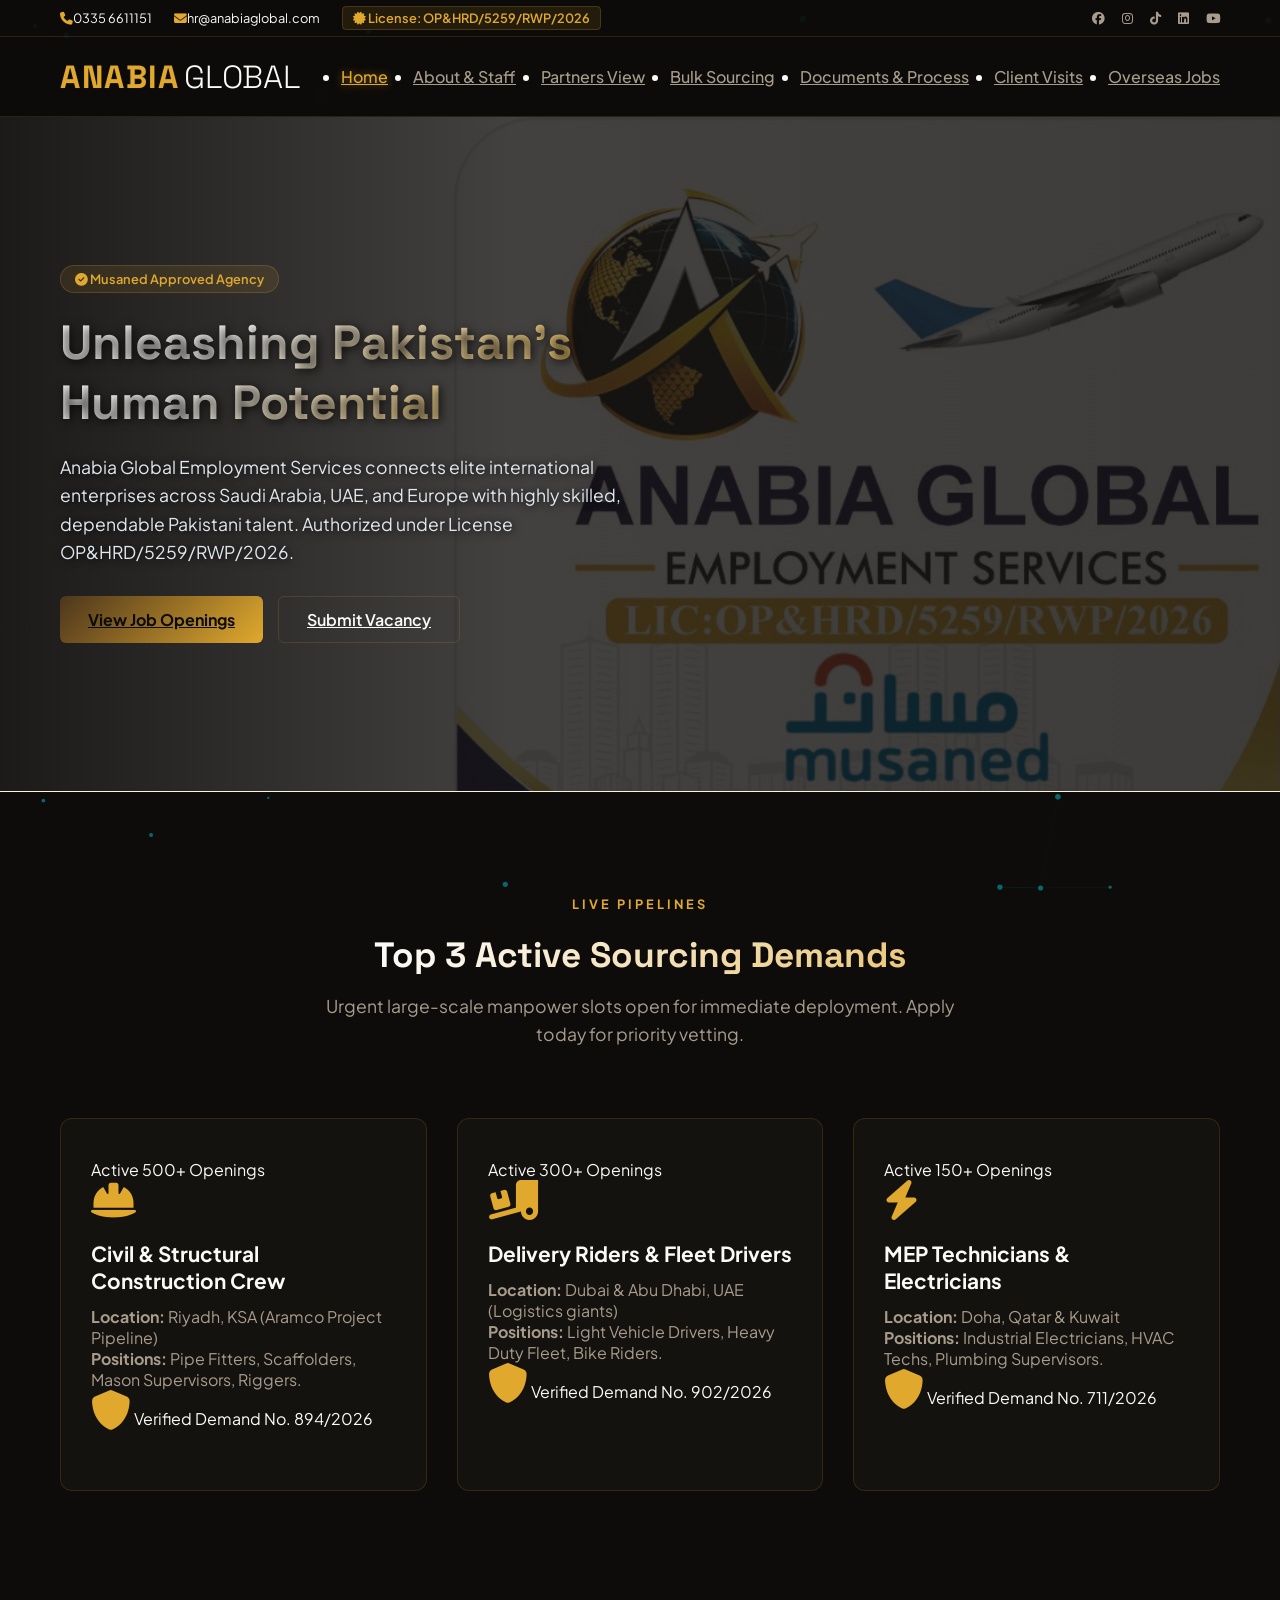
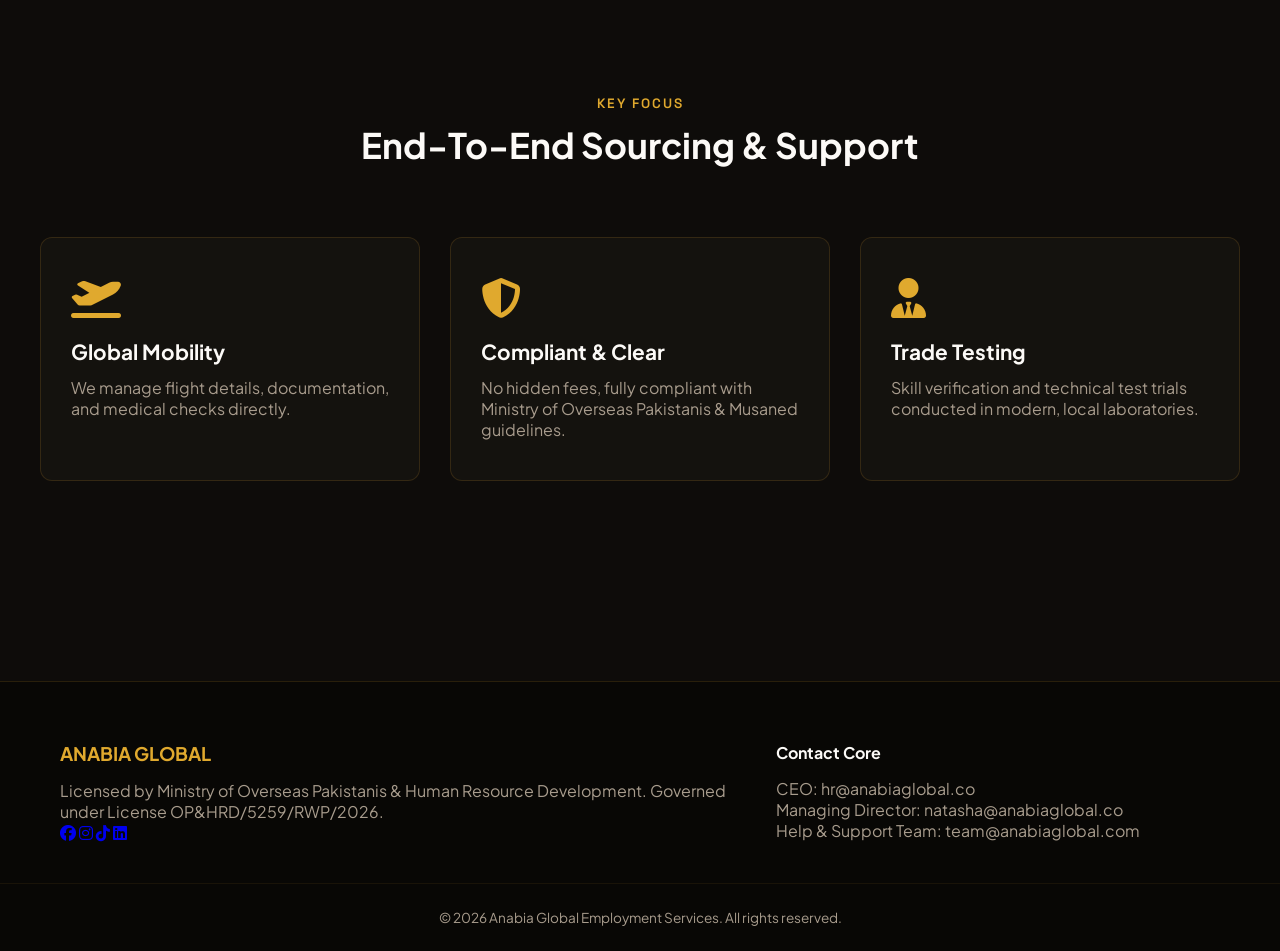
==== commit 6ad3d7bf: "uplaoded google" ====
--- a/index.html
+++ b/index.html
@@ -1,9 +1,21 @@
 <!DOCTYPE html>
 <html lang="en">
 <head>
+    <!-- Primary SEO Meta Tags -->
+    <title>Anabia Global | Manpower Sourcing & Recruitment Services</title>
+    <meta name="description" content="Anabia Global Manpower Supply services. We specialize in bulk mass sourcing, trade testing, and rapid recruitment mobilization for global infrastructure projects.">
+    <meta name="keywords" content="Anabia Global, Anabia Manpower, Anabia Global Manpower, Manpower Sourcing, Recruitment Agency, Bulk Mass Sourcing">
+    <link rel="canonical" href="https://anabiaglobal.co/">
+
+    <!-- Open Graph / Facebook (For cleaner link sharing previews) -->
+    <meta property="og:type" content="website">
+    <meta property="og:url" content="https://anabiaglobal.co/">
+    <meta property="og:title" content="Anabia Global | Manpower Sourcing & Recruitment Services">
+    <meta property="og:description" content="Supplying massive, highly-skilled industrial and construction manpower setups at short notice. Vetted, tested, and deployed within 30 days.">
+
+
     <meta charset="UTF-8">
     <meta name="viewport" content="width=device-width, initial-scale=1.0">
-    <title>Anabia Global Employment Services | Pakistan - KSA - Gulf</title>
     <link rel="stylesheet" href="style.css">
     <!-- FontAwesome for icons -->
     <link rel="stylesheet" href="https://cdnjs.cloudflare.com/ajax/libs/font-awesome/6.4.0/css/all.min.css">
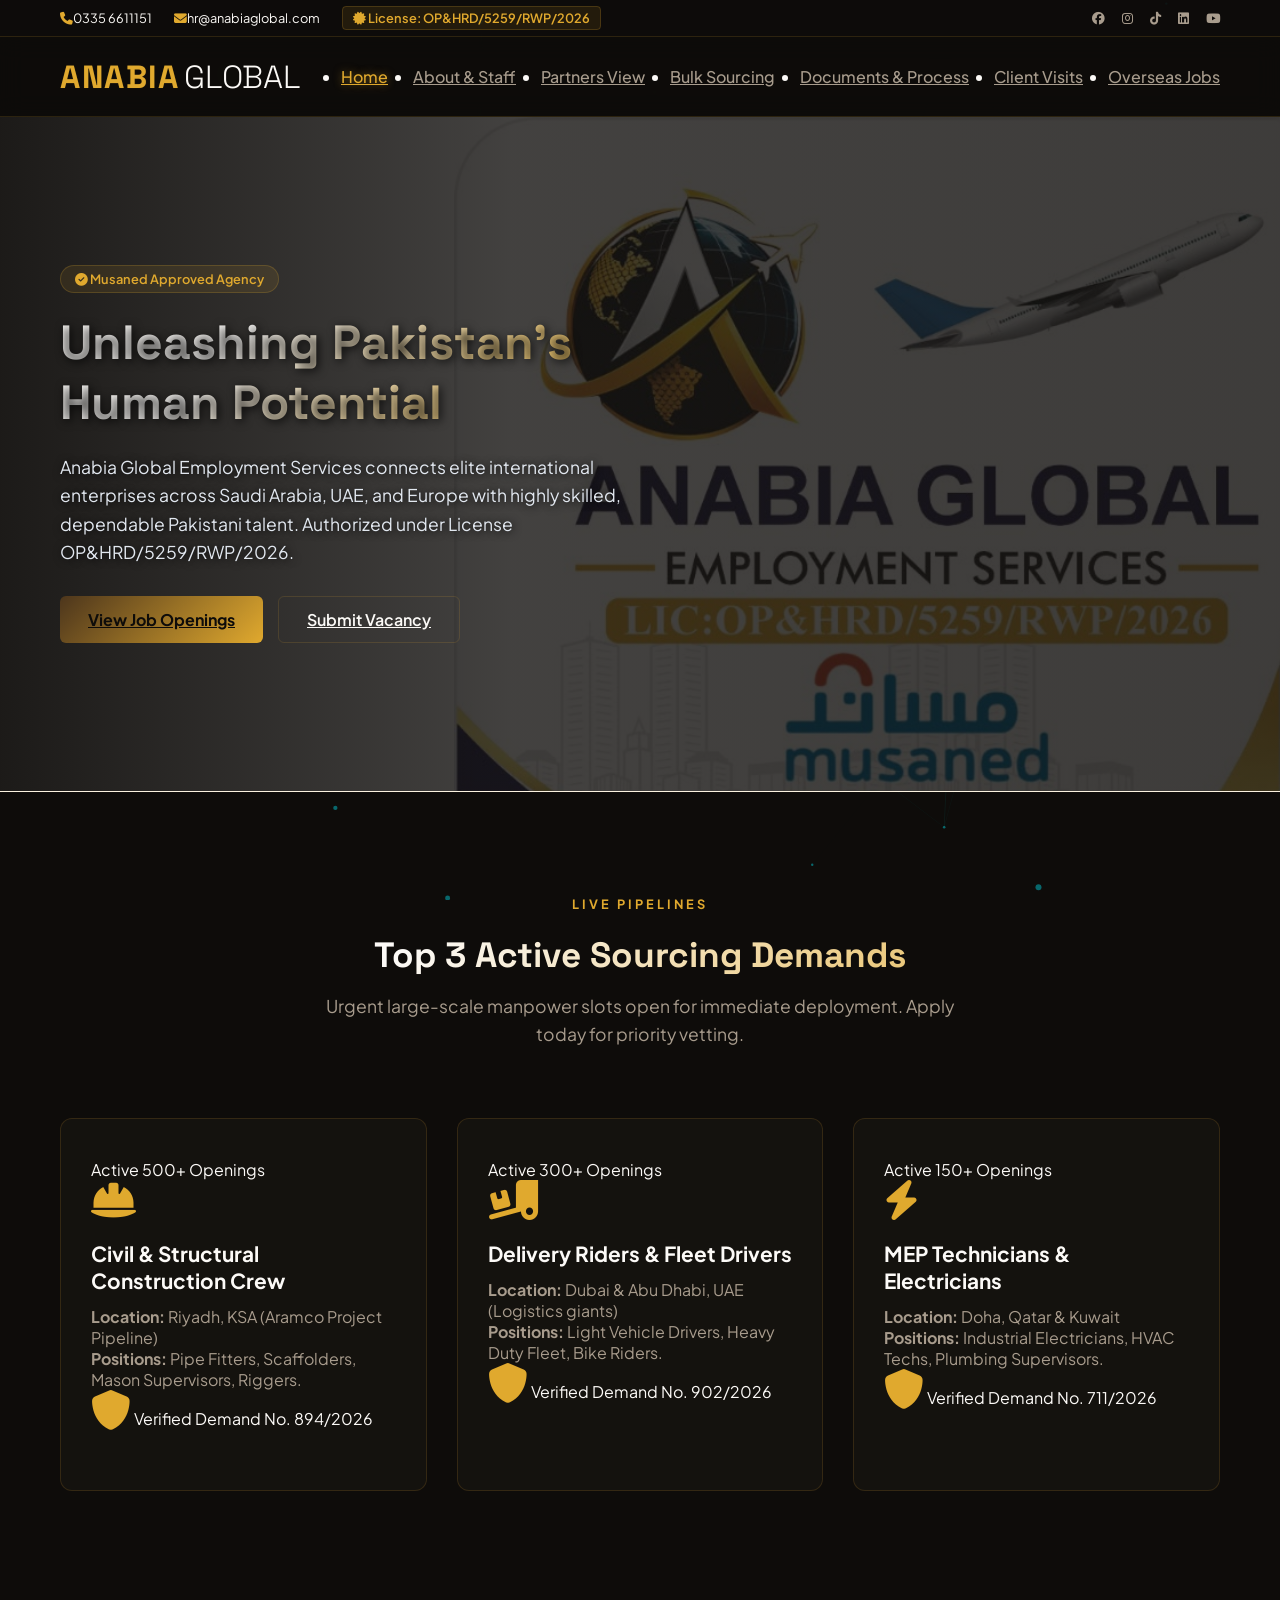
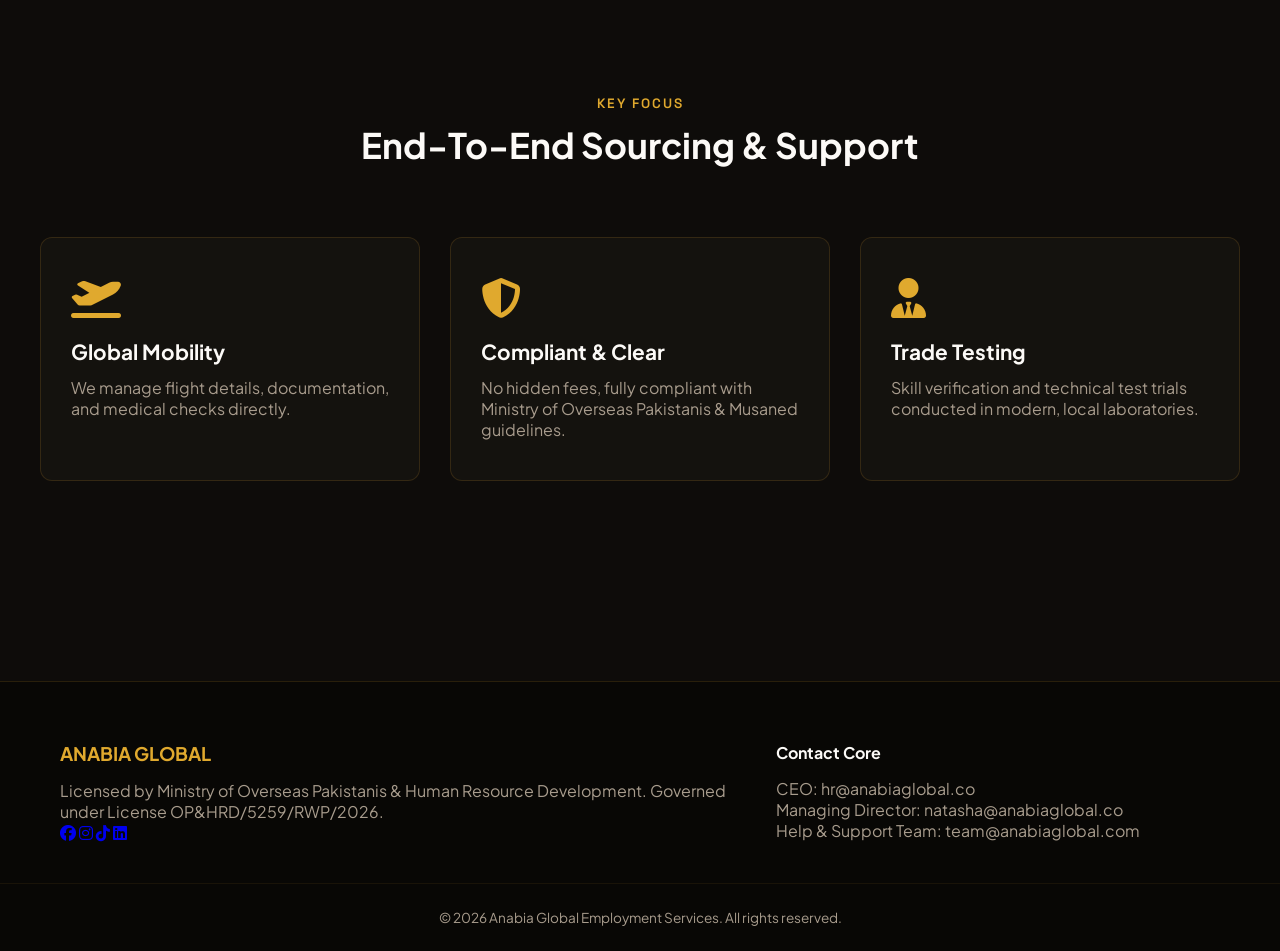
==== commit 21fe7b68: "added icon" ====
--- a/index.html
+++ b/index.html
@@ -6,7 +6,8 @@
     <meta name="description" content="Anabia Global Manpower Supply services. We specialize in bulk mass sourcing, trade testing, and rapid recruitment mobilization for global infrastructure projects.">
     <meta name="keywords" content="Anabia Global, Anabia Manpower, Anabia Global Manpower, Manpower Sourcing, Recruitment Agency, Bulk Mass Sourcing">
     <link rel="canonical" href="https://anabiaglobal.co/">
-
+    <!-- Browser Tab Logo (Favicon) -->
+    <link rel="icon" type="image/png" href="icon.png">
     <!-- Open Graph / Facebook (For cleaner link sharing previews) -->
     <meta property="og:type" content="website">
     <meta property="og:url" content="https://anabiaglobal.co/">
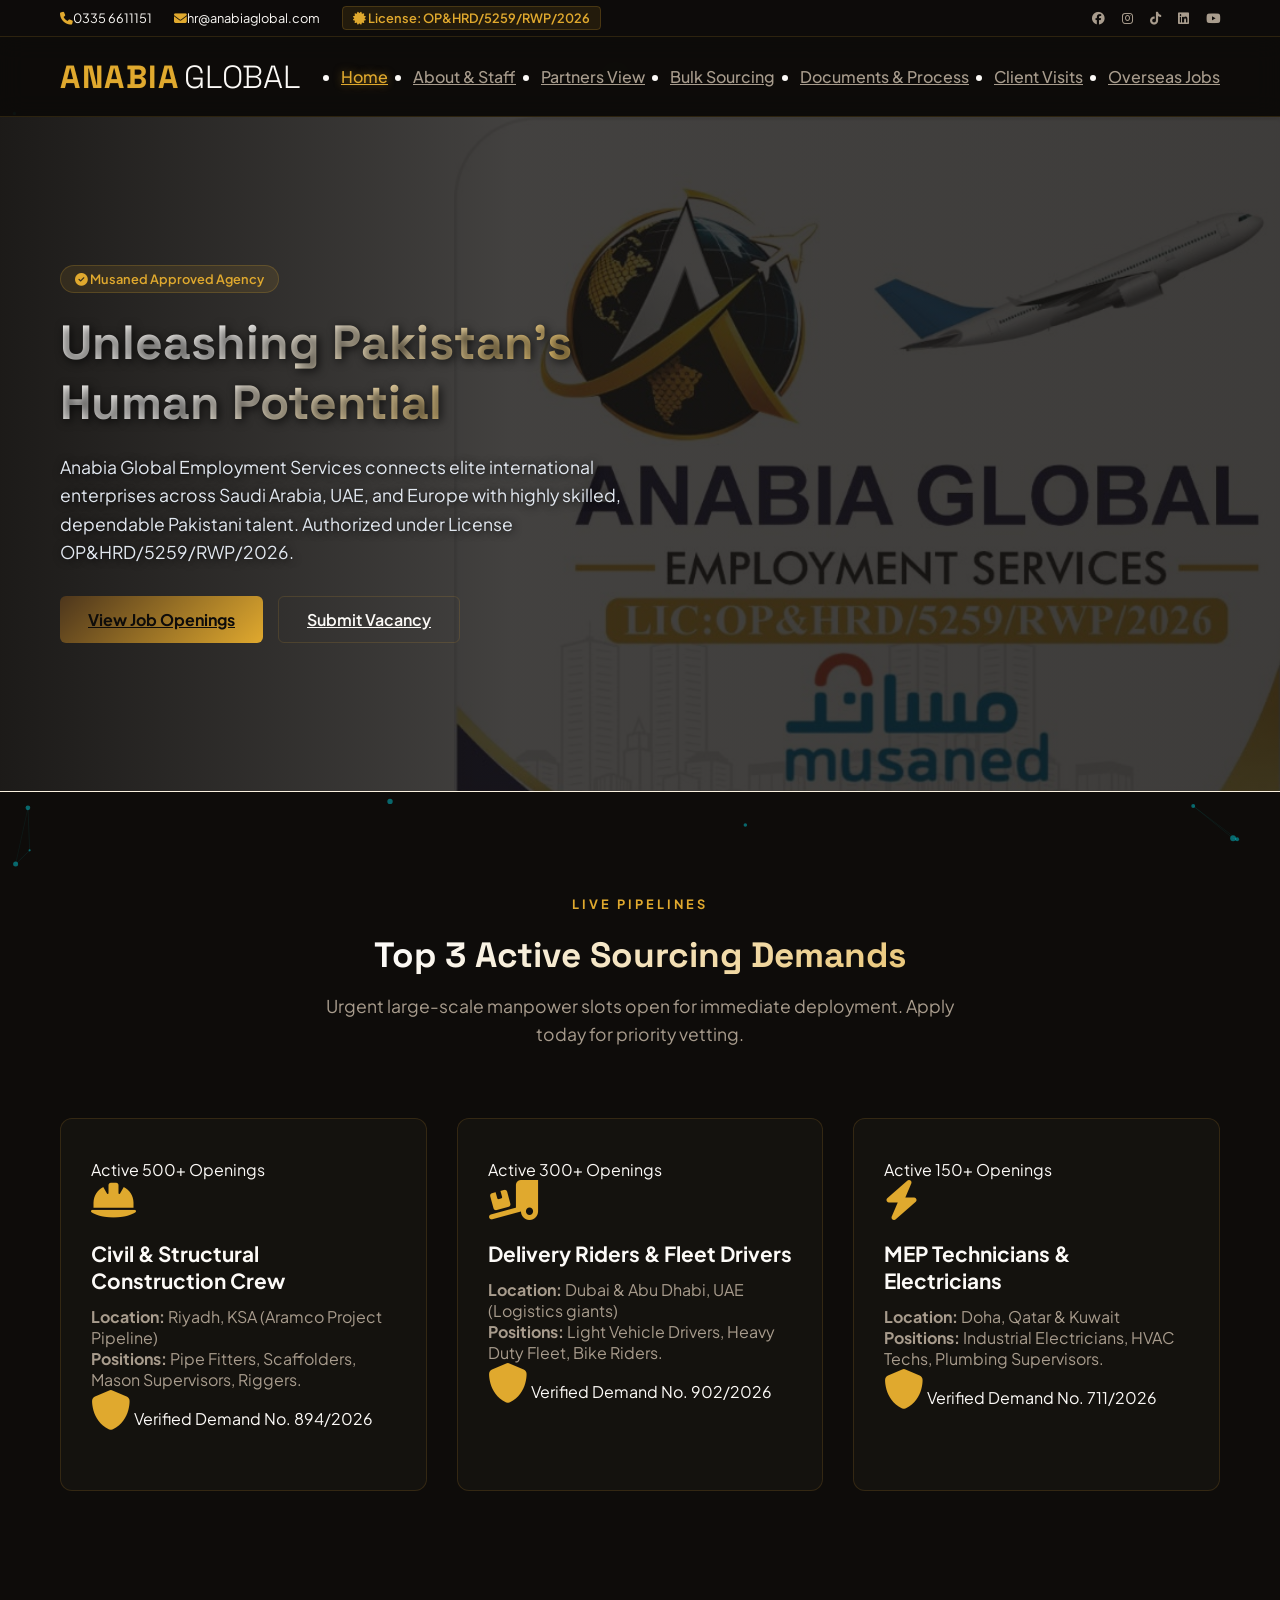
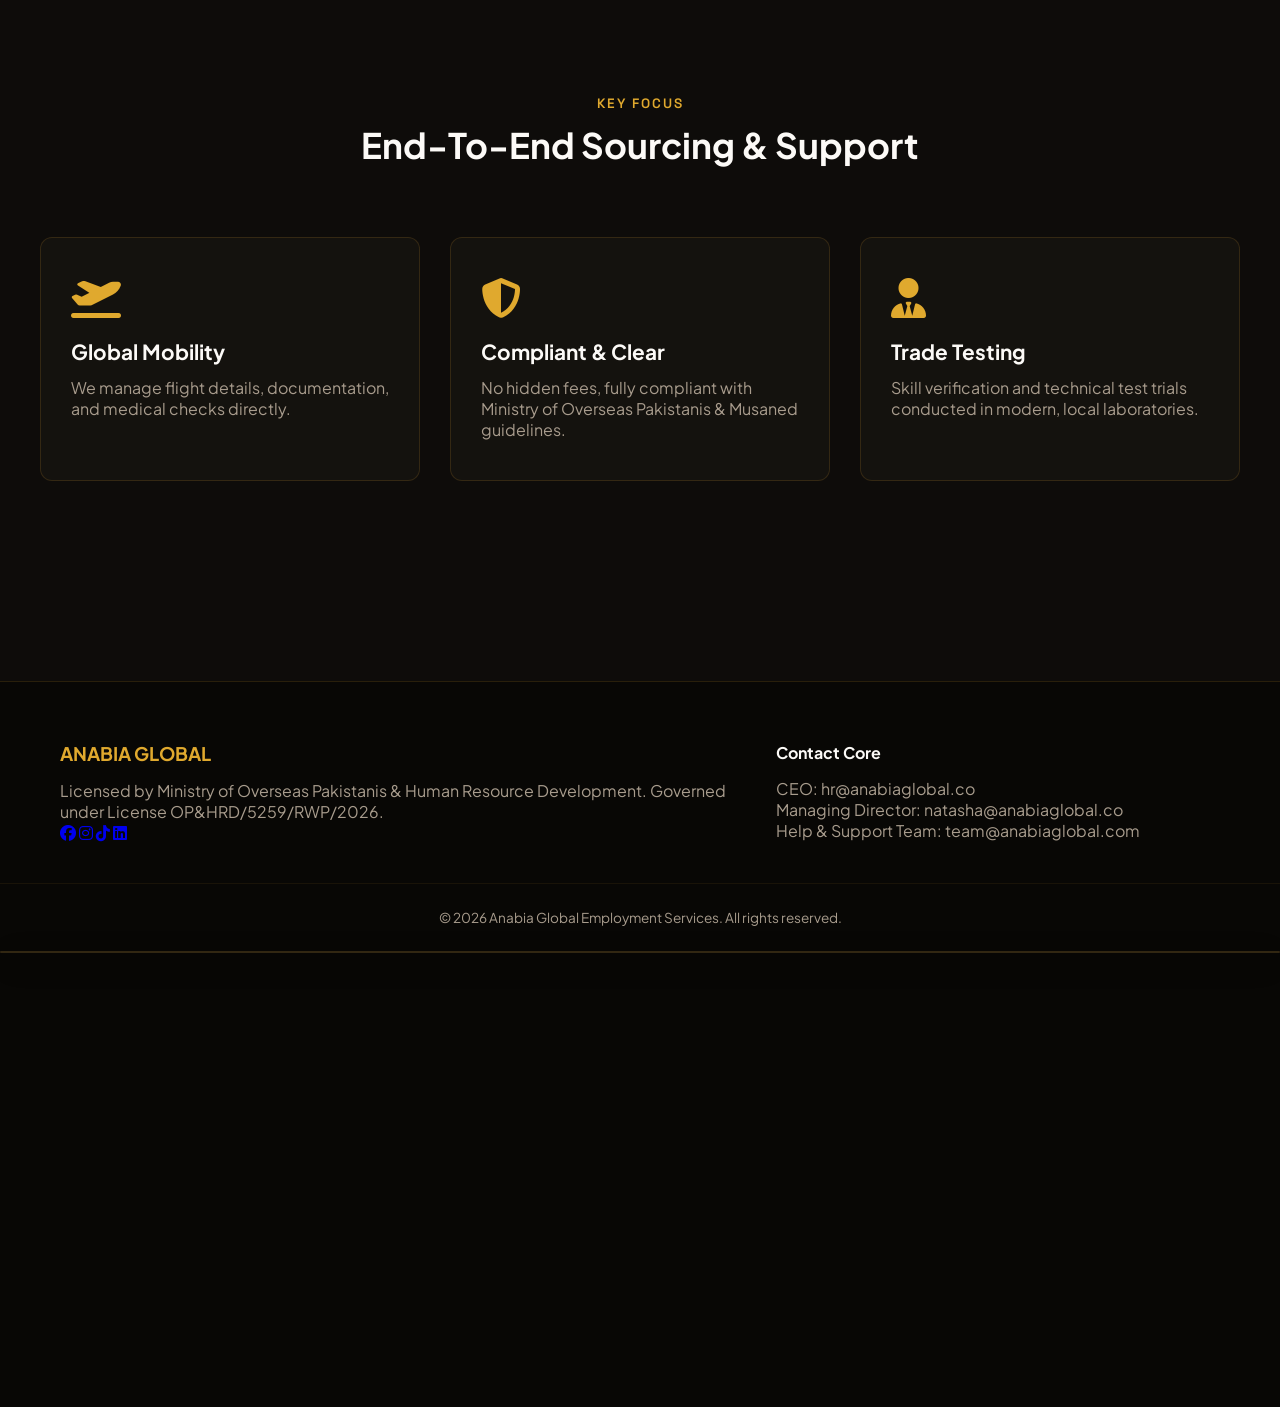
==== commit 24c2c713: "added Map" ====
--- a/index.html
+++ b/index.html
@@ -1674,6 +1674,9 @@
         <div class="footer-copyright">
             <p>&copy; 2026 Anabia Global Employment Services. All rights reserved.</p>
         </div>
+        <div class="map-visual-wrapper" style="width: 100%; border-radius: 12px; overflow: hidden; border: 1px solid rgba(224, 169, 46, 0.15); box-shadow: 0 8px 32px rgba(0,0,0,0.3); background: #13100d; line-height: 0;"></div>
+            <iframe src="https://www.google.com/maps/embed?pb=!1m18!1m12!1m3!1d3325.229339693616!2d73.12339779999999!3d33.5474172!2m3!1f0!2f0!3f0!3m2!1i1024!2i768!4f13.1!3m3!1m2!1s0x38dfed5e7066e30b%3A0x58d7931f3e5b25c4!2sAnabia%20Global%20%7C%20Manpower%20Supply%20%26%20Recruitment%20Services!5e0!3m2!1sen!2s!4v1784455921424!5m2!1sen!2s" width="600" height="450" style="border:0;" allowfullscreen="" loading="lazy" referrerpolicy="strict-origin-when-cross-origin"></iframe>
+        </div>
     </footer>
 
     <script src="app.js"></script>
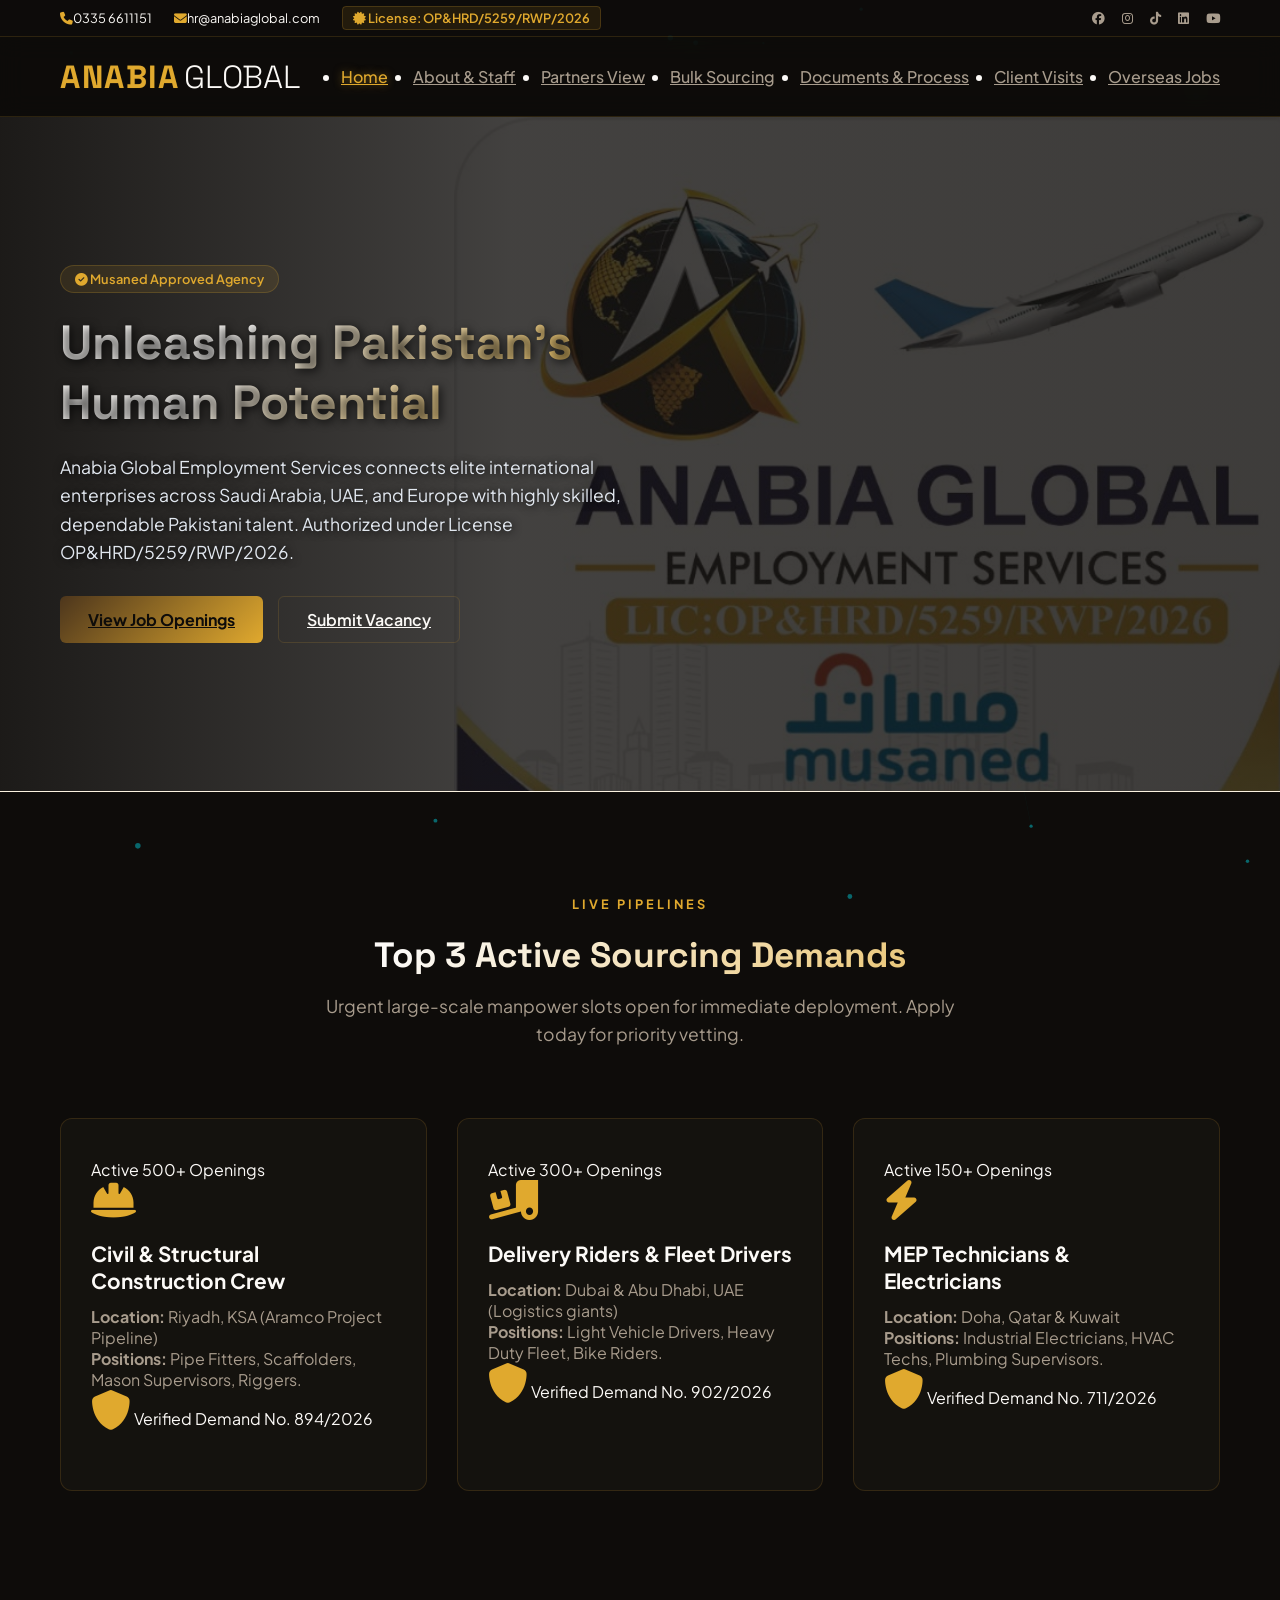
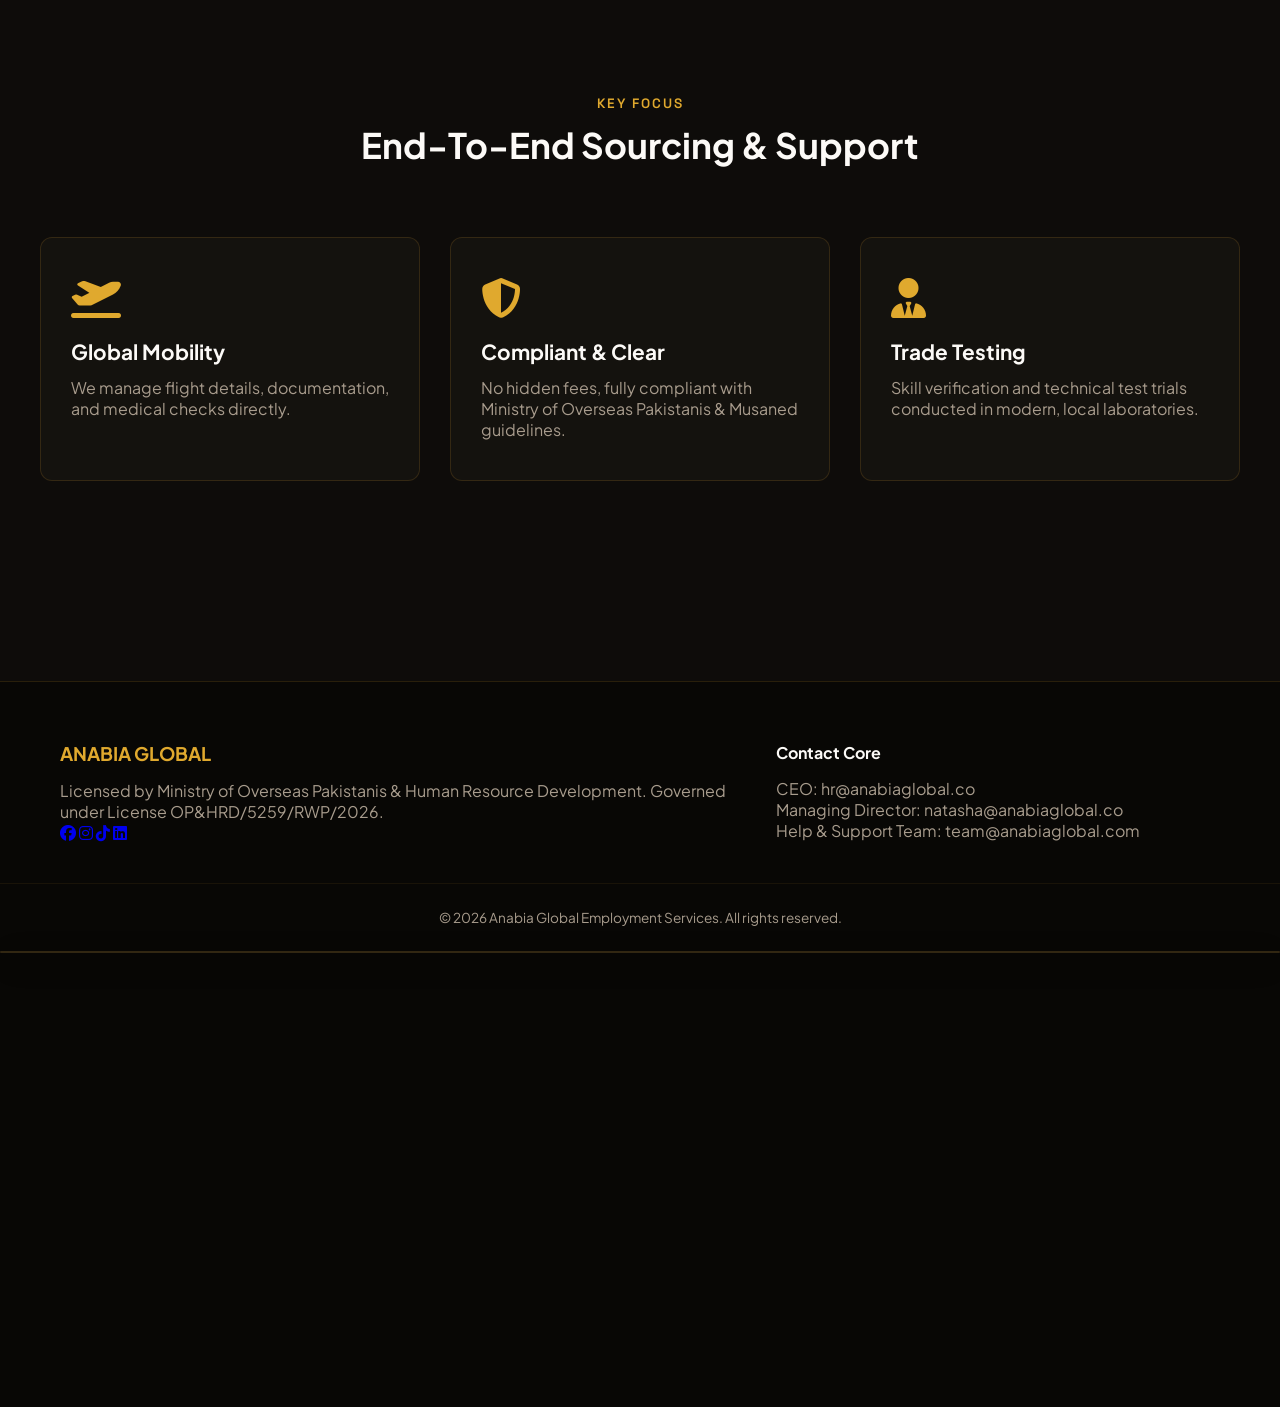
==== commit e9e729e4: "added fav icon and map" ====
--- a/index.html
+++ b/index.html
@@ -7,7 +7,8 @@
     <meta name="keywords" content="Anabia Global, Anabia Manpower, Anabia Global Manpower, Manpower Sourcing, Recruitment Agency, Bulk Mass Sourcing">
     <link rel="canonical" href="https://anabiaglobal.co/">
     <!-- Browser Tab Logo (Favicon) -->
-    <link rel="icon" type="image/png" href="icon.png">
+    <link rel="icon" type="image/png" sizes="32x32" href="https://anabiaglobal.co/favicon.png">
+    <link rel="apple-touch-icon" href="https://anabiaglobal.co/favicon.png">
     <!-- Open Graph / Facebook (For cleaner link sharing previews) -->
     <meta property="og:type" content="website">
     <meta property="og:url" content="https://anabiaglobal.co/">
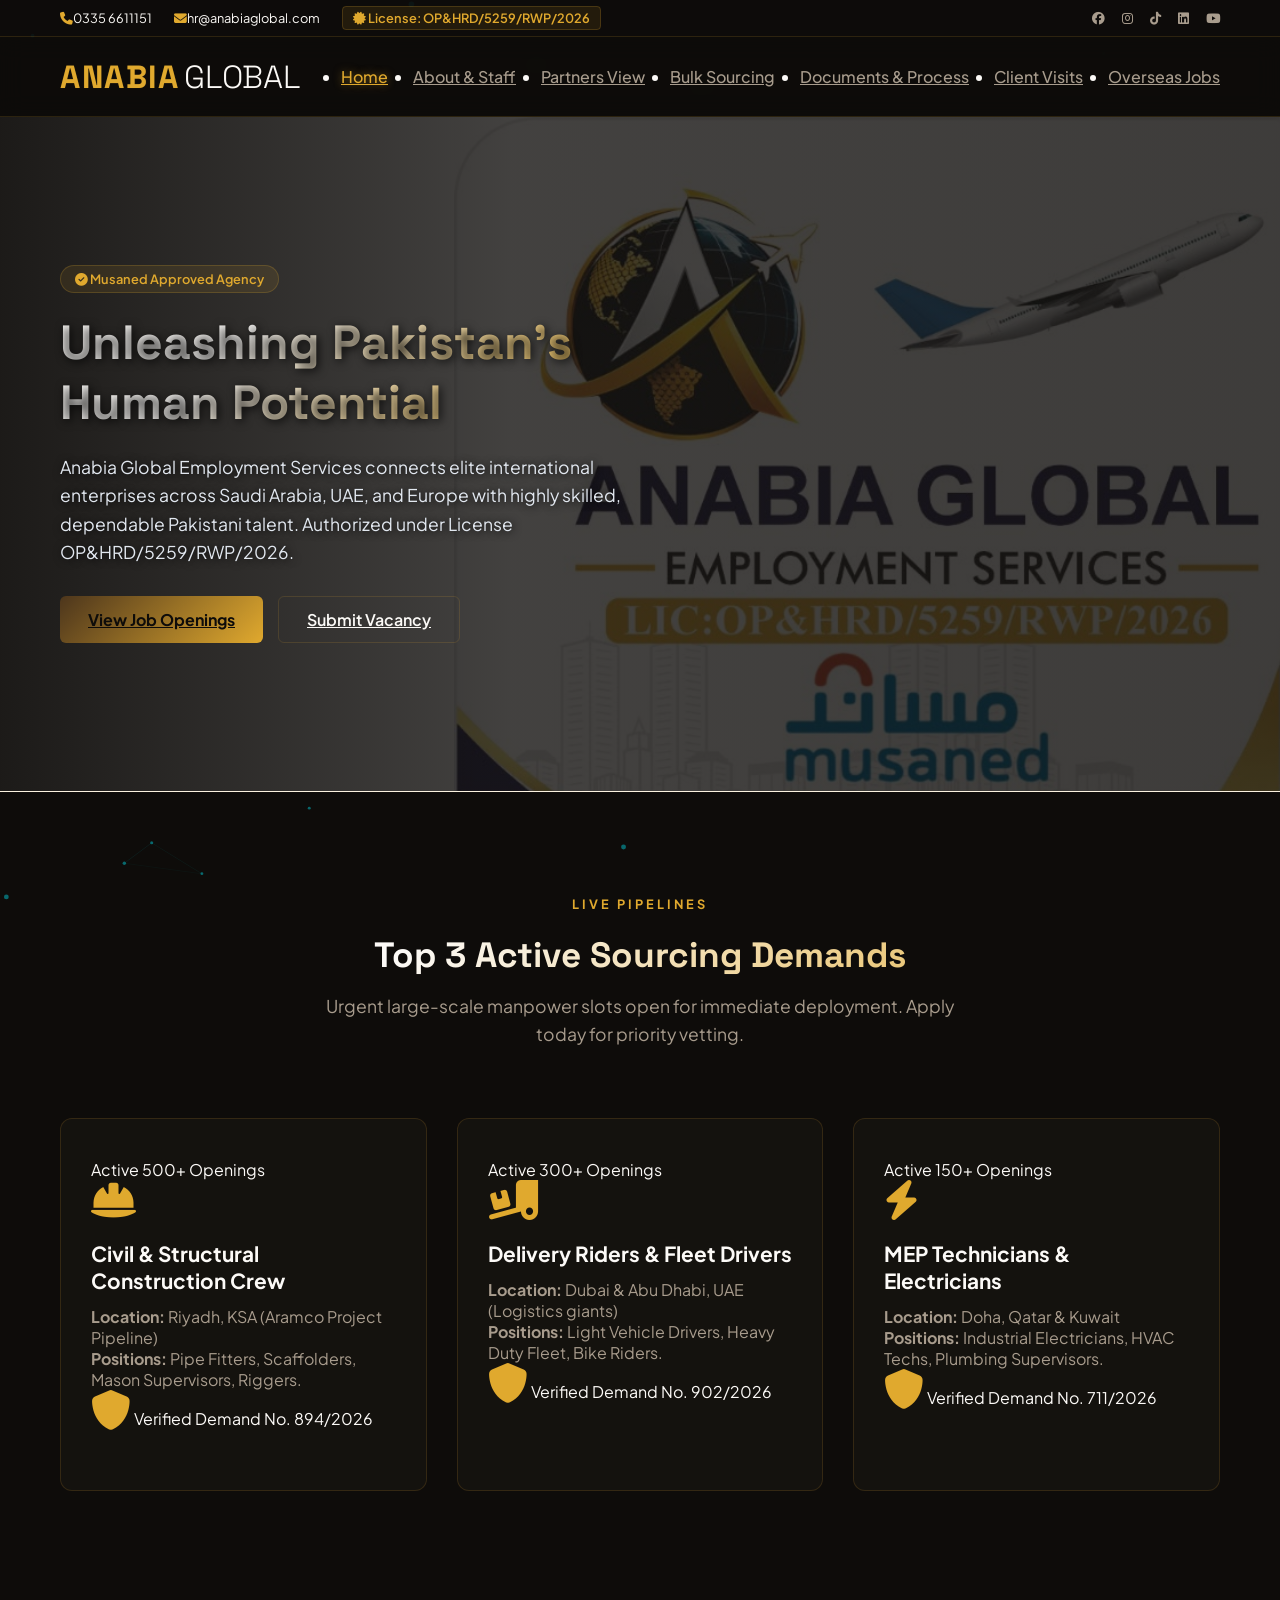
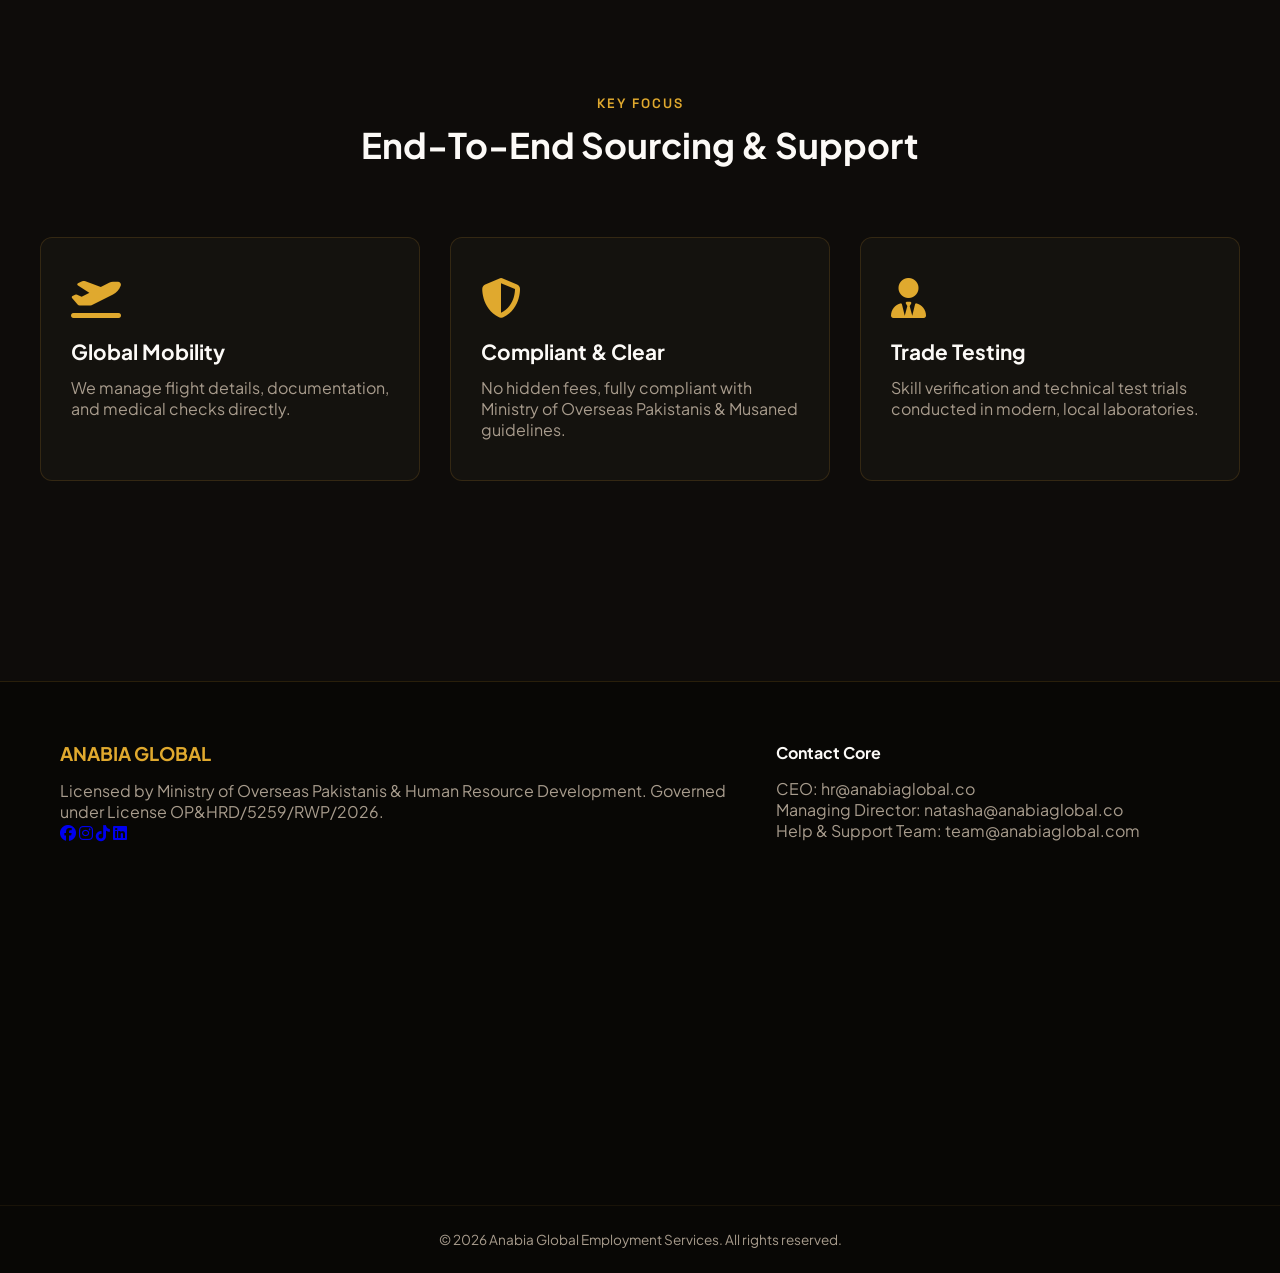
==== commit c4ef1778: "fixed Maps" ====
--- a/index.html
+++ b/index.html
@@ -1670,14 +1670,15 @@
                 <p>CEO: hr@anabiaglobal.co</p>
                 <p>Managing Director: natasha@anabiaglobal.co</p>
                 <p>Help & Support Team: team@anabiaglobal.com</p>
+                <div style="margin-top: 20px;">
+                    <iframe src="https://www.google.com/maps/embed?pb=!1m18!1m12!1m3!1d3325.229339693616!2d73.12339779999999!3d33.5474172!2m3!1f0!2f0!3f0!3m2!1i1024!2i768!4f13.1!3m3!1m2!1s0x38dfed5e7066e30b%3A0x58d7931f3e5b25c4!2sAnabia%20Global%20%7C%20Manpower%20Supply%20%26%20Recruitment%20Services!5e0!3m2!1sen!2s!4v1784455921424!5m2!1sen!2s" width="300" height="300" style="border: 1px;;" allowfullscreen="" loading="lazy" referrerpolicy="strict-origin-when-cross-origin"></iframe>
+                </div>
             </div>
         </div>
         <div class="footer-copyright">
             <p>&copy; 2026 Anabia Global Employment Services. All rights reserved.</p>
         </div>
-        <div class="map-visual-wrapper" style="width: 100%; border-radius: 12px; overflow: hidden; border: 1px solid rgba(224, 169, 46, 0.15); box-shadow: 0 8px 32px rgba(0,0,0,0.3); background: #13100d; line-height: 0;"></div>
-            <iframe src="https://www.google.com/maps/embed?pb=!1m18!1m12!1m3!1d3325.229339693616!2d73.12339779999999!3d33.5474172!2m3!1f0!2f0!3f0!3m2!1i1024!2i768!4f13.1!3m3!1m2!1s0x38dfed5e7066e30b%3A0x58d7931f3e5b25c4!2sAnabia%20Global%20%7C%20Manpower%20Supply%20%26%20Recruitment%20Services!5e0!3m2!1sen!2s!4v1784455921424!5m2!1sen!2s" width="600" height="450" style="border:0;" allowfullscreen="" loading="lazy" referrerpolicy="strict-origin-when-cross-origin"></iframe>
-        </div>
+    
     </footer>
 
     <script src="app.js"></script>
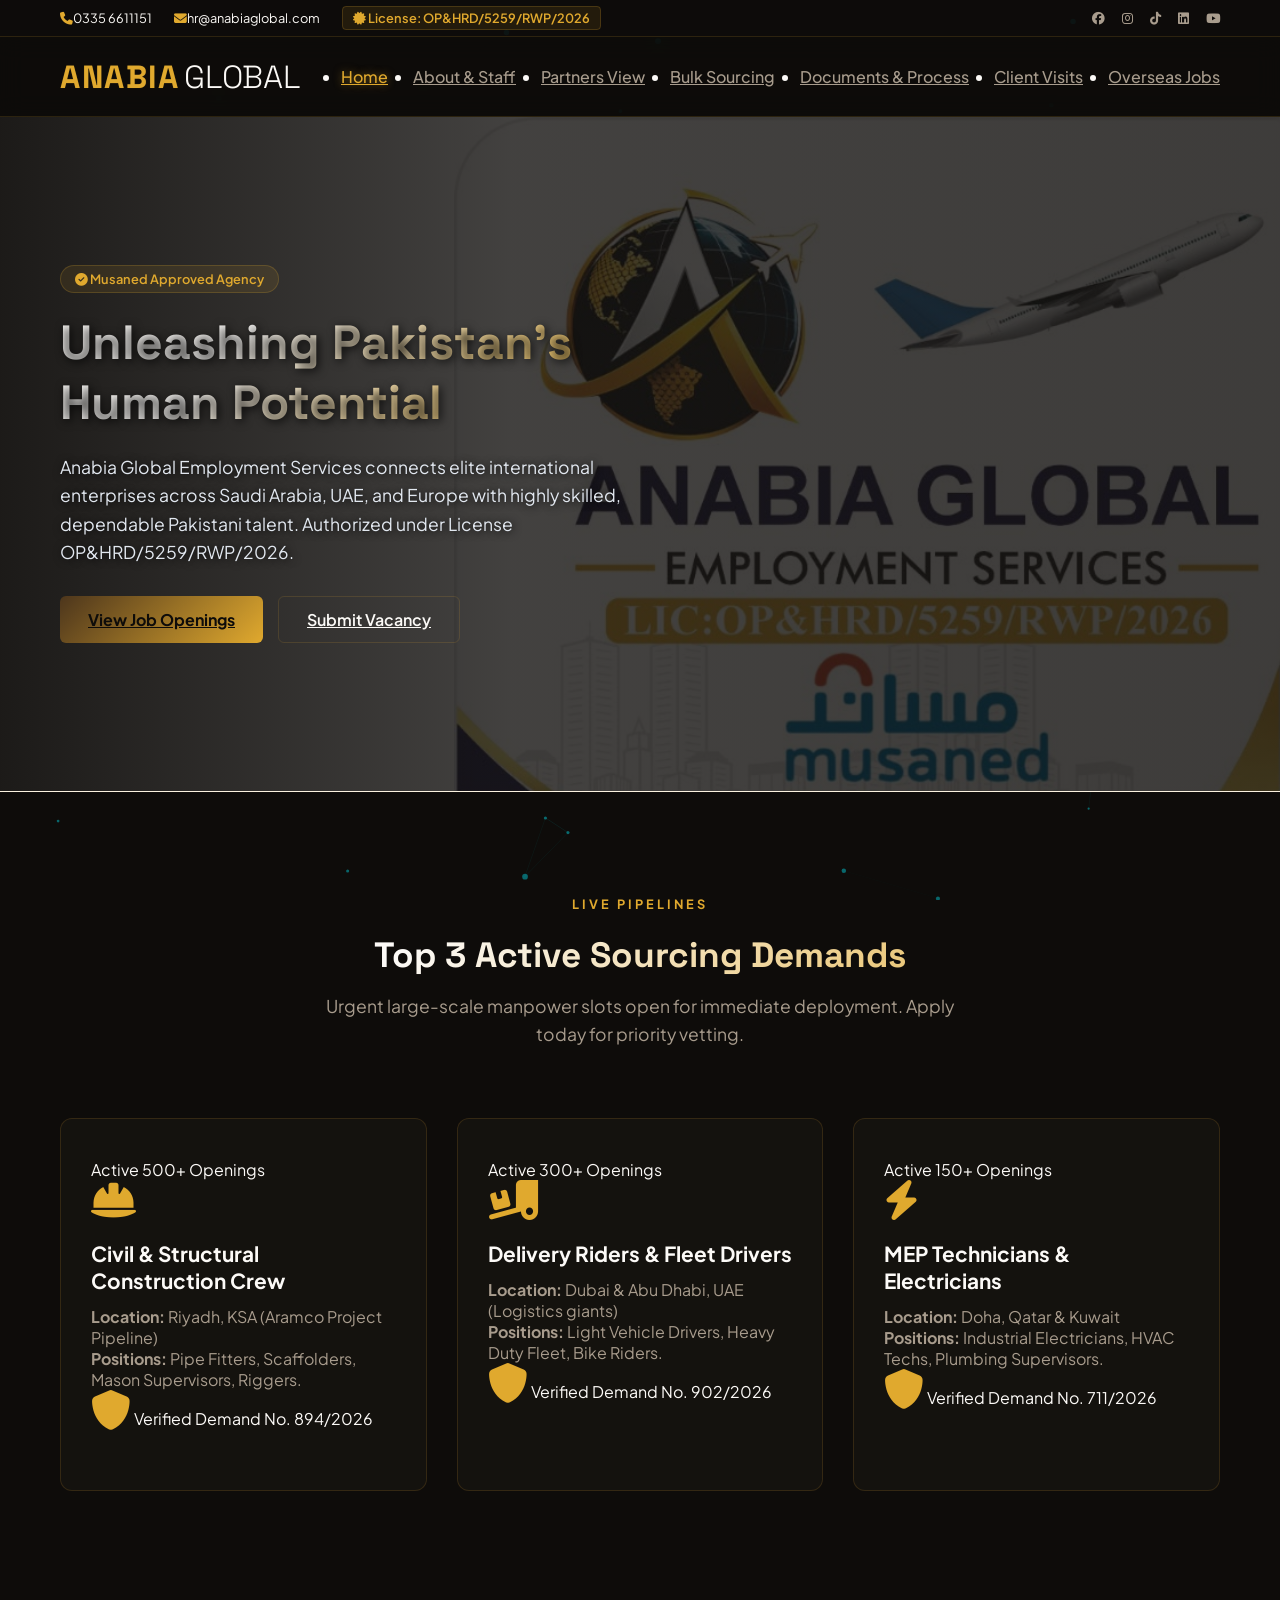
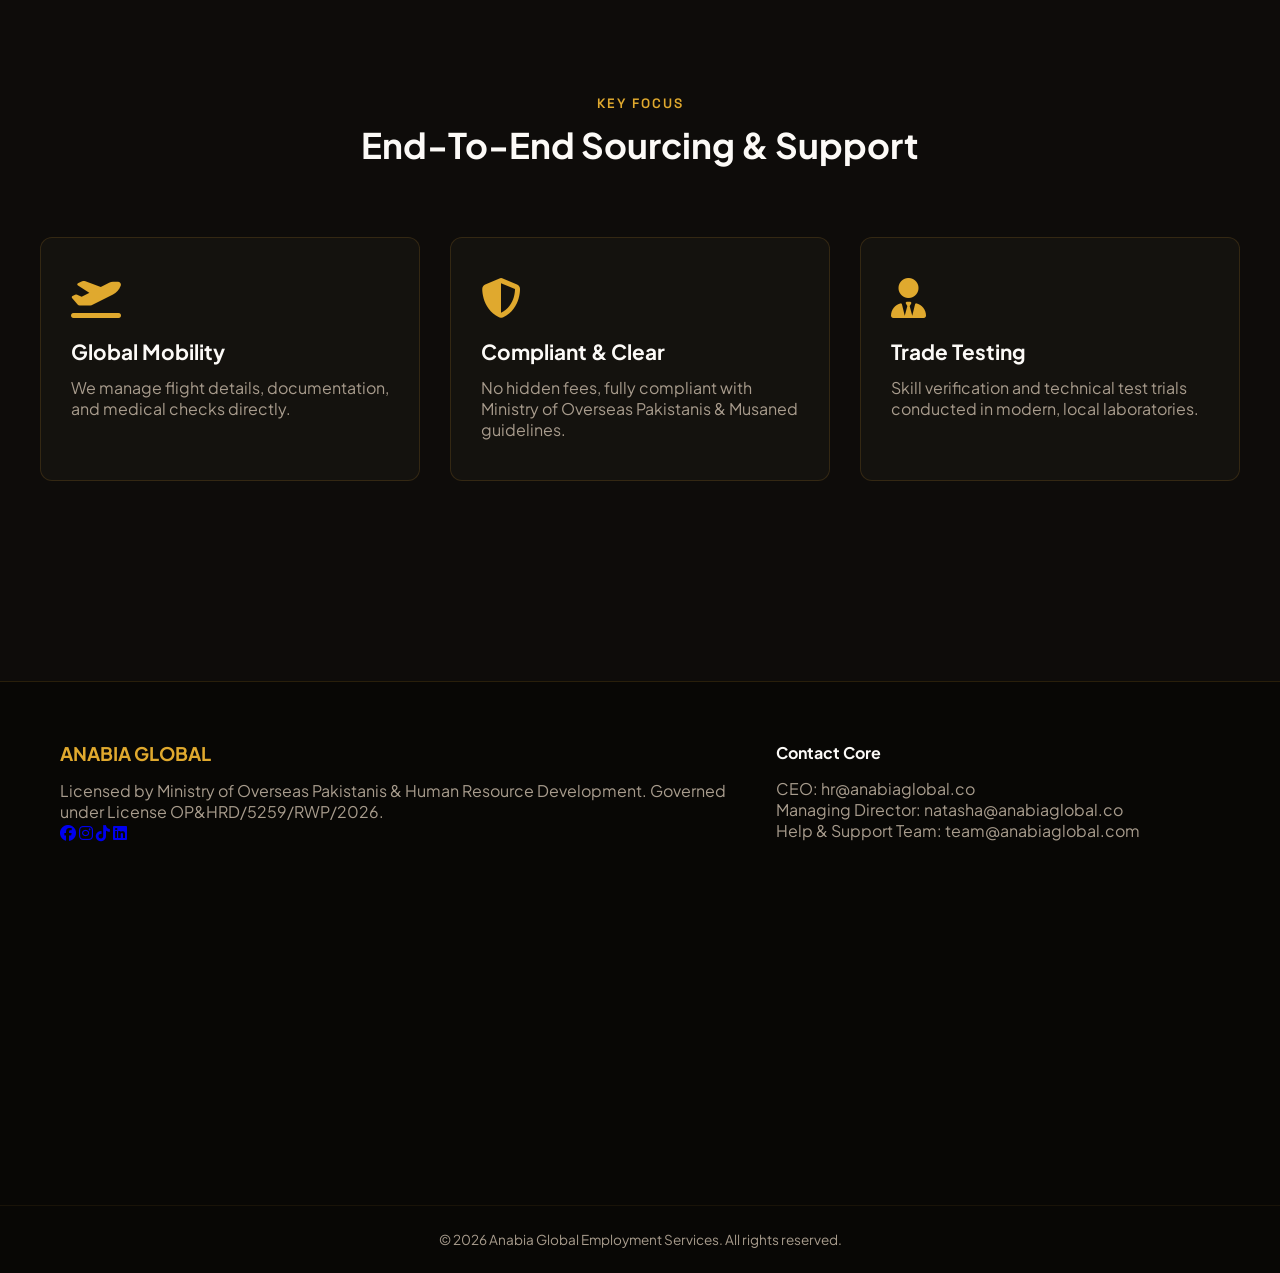
==== commit 69116fdb: "image and maps" ====
--- a/index.html
+++ b/index.html
@@ -12,6 +12,8 @@
     <!-- Open Graph / Facebook (For cleaner link sharing previews) -->
     <meta property="og:type" content="website">
     <meta property="og:url" content="https://anabiaglobal.co/">
+    <meta property="og:image" content="https://anabiaglobal.co/ceo.jpeg">
+    <meta name="image" content="https://anabiaglobal.co/ceo.jpeg">
     <meta property="og:title" content="Anabia Global | Manpower Sourcing & Recruitment Services">
     <meta property="og:description" content="Supplying massive, highly-skilled industrial and construction manpower setups at short notice. Vetted, tested, and deployed within 30 days.">
 
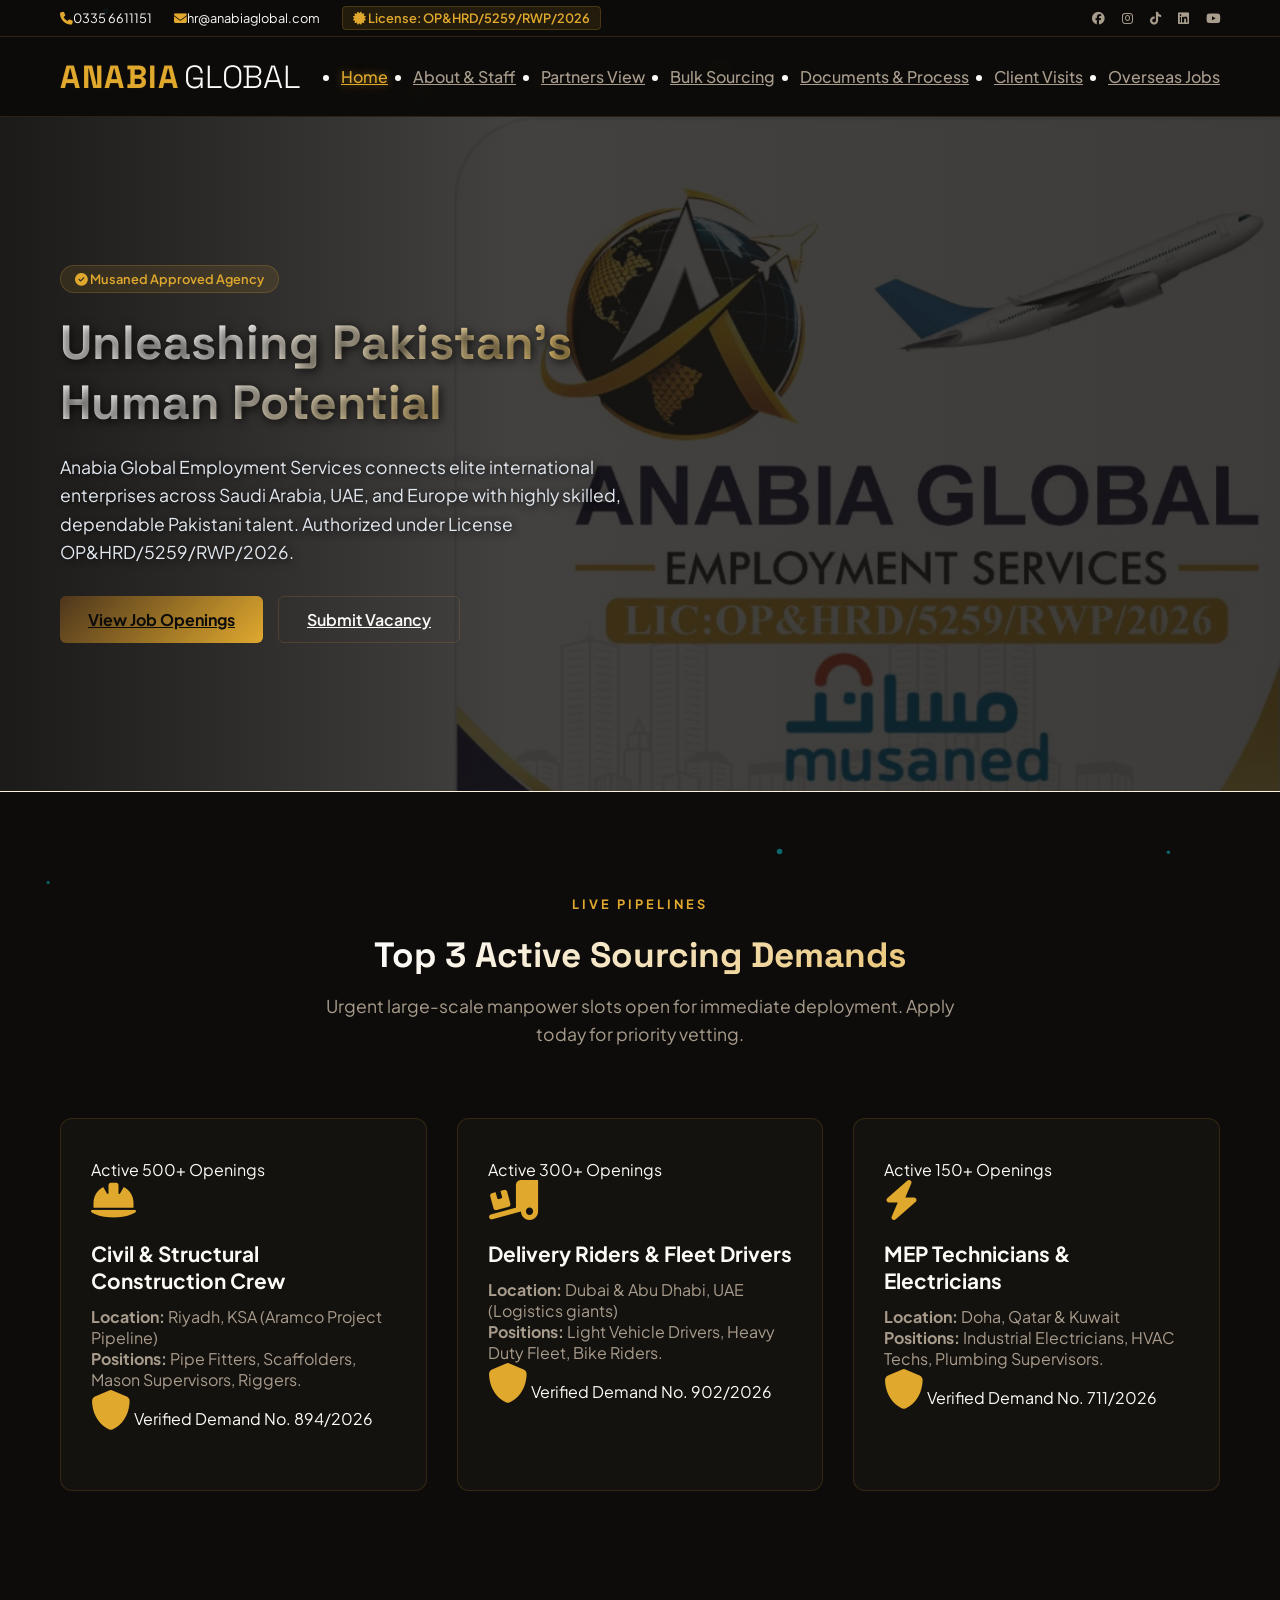
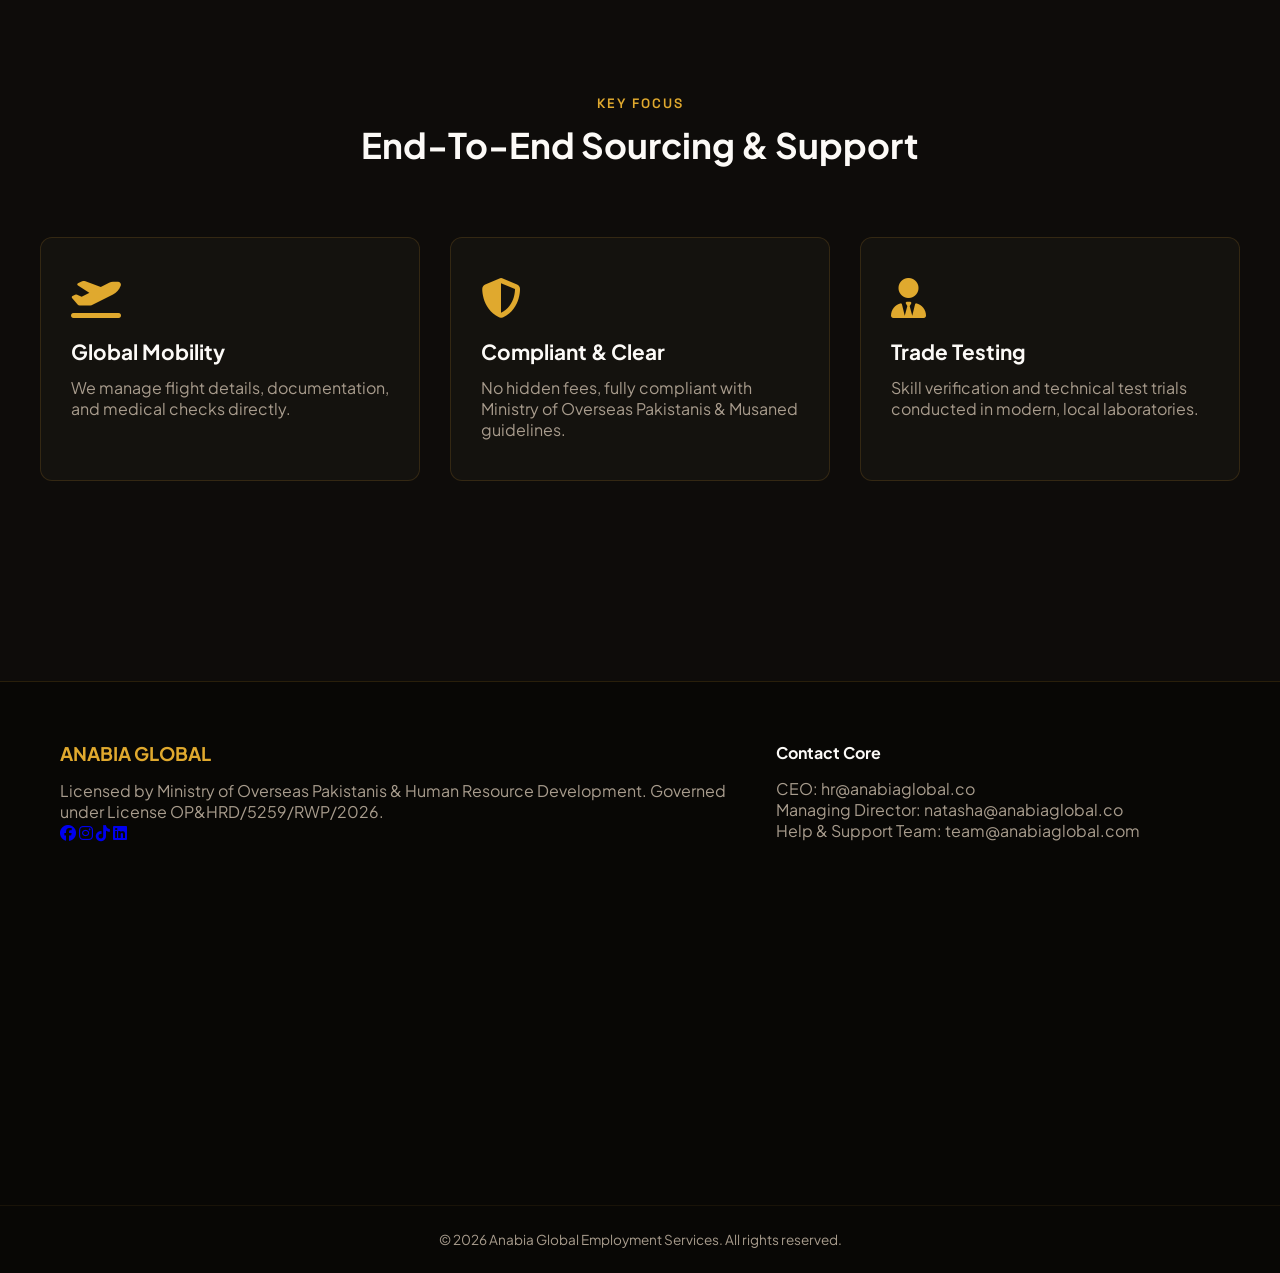
==== commit 54d1b0f6: "linkeldn" ====
--- a/index.html
+++ b/index.html
@@ -43,7 +43,7 @@
                 <a href="#" title="Facebook"><i class="fa-brands fa-facebook"></i></a>
                 <a href="https://www.instagram.com/anabiaglobalofficial?igsh=MWttMWhkb2tjMGJ1dg%3D%3D&utm_source=qr" title="Instagram"><i class="fa-brands fa-instagram"></i></a>
                 <a href="#" title="TikTok"><i class="fa-brands fa-tiktok"></i></a>
-                <a href="#" title="LinkedIn"><i class="fa-brands fa-linkedin"></i></a>
+                <a href="https://www.linkedin.com/company/anabia-global-employment-services-hrd-5259/" title="LinkedIn"><i class="fa-brands fa-linkedin"></i></a>
                 <a href="#" title="YouTube"><i class="fa-brands fa-youtube"></i></a>
             </div>
         </div>
